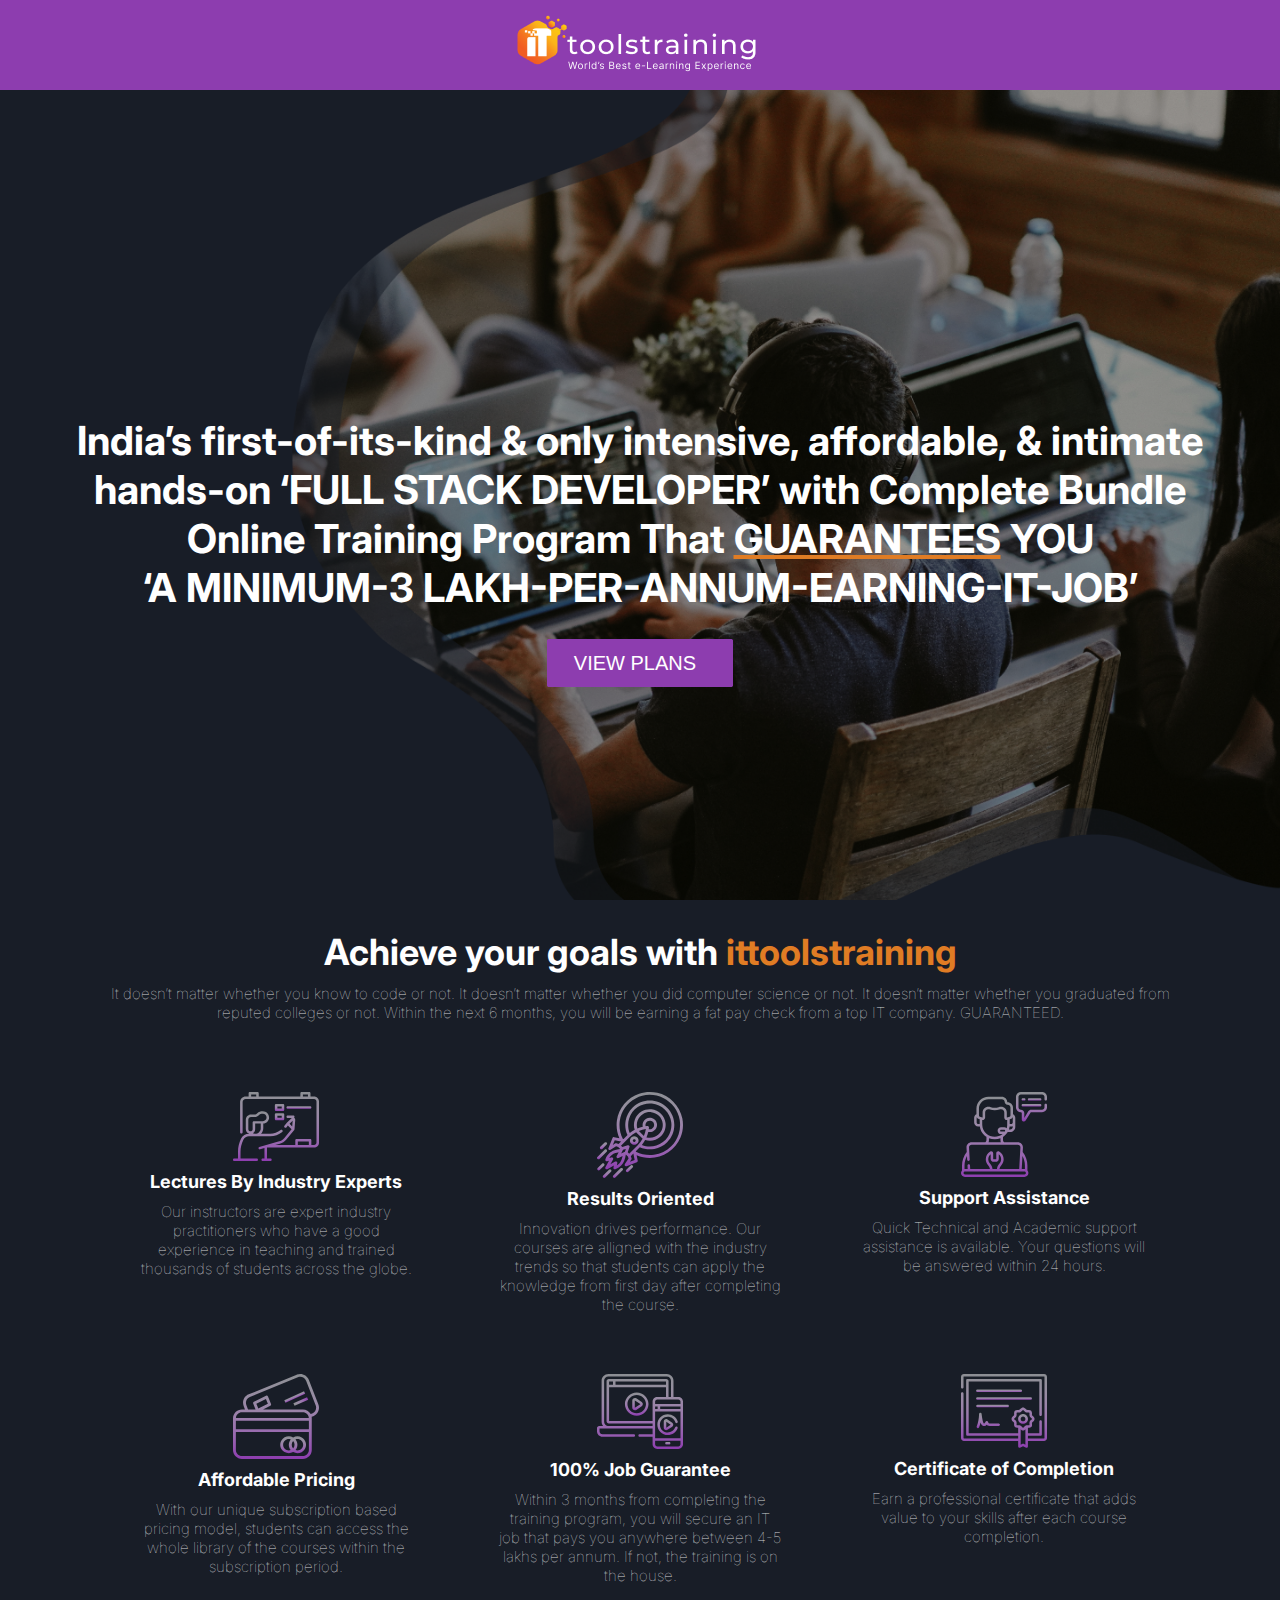
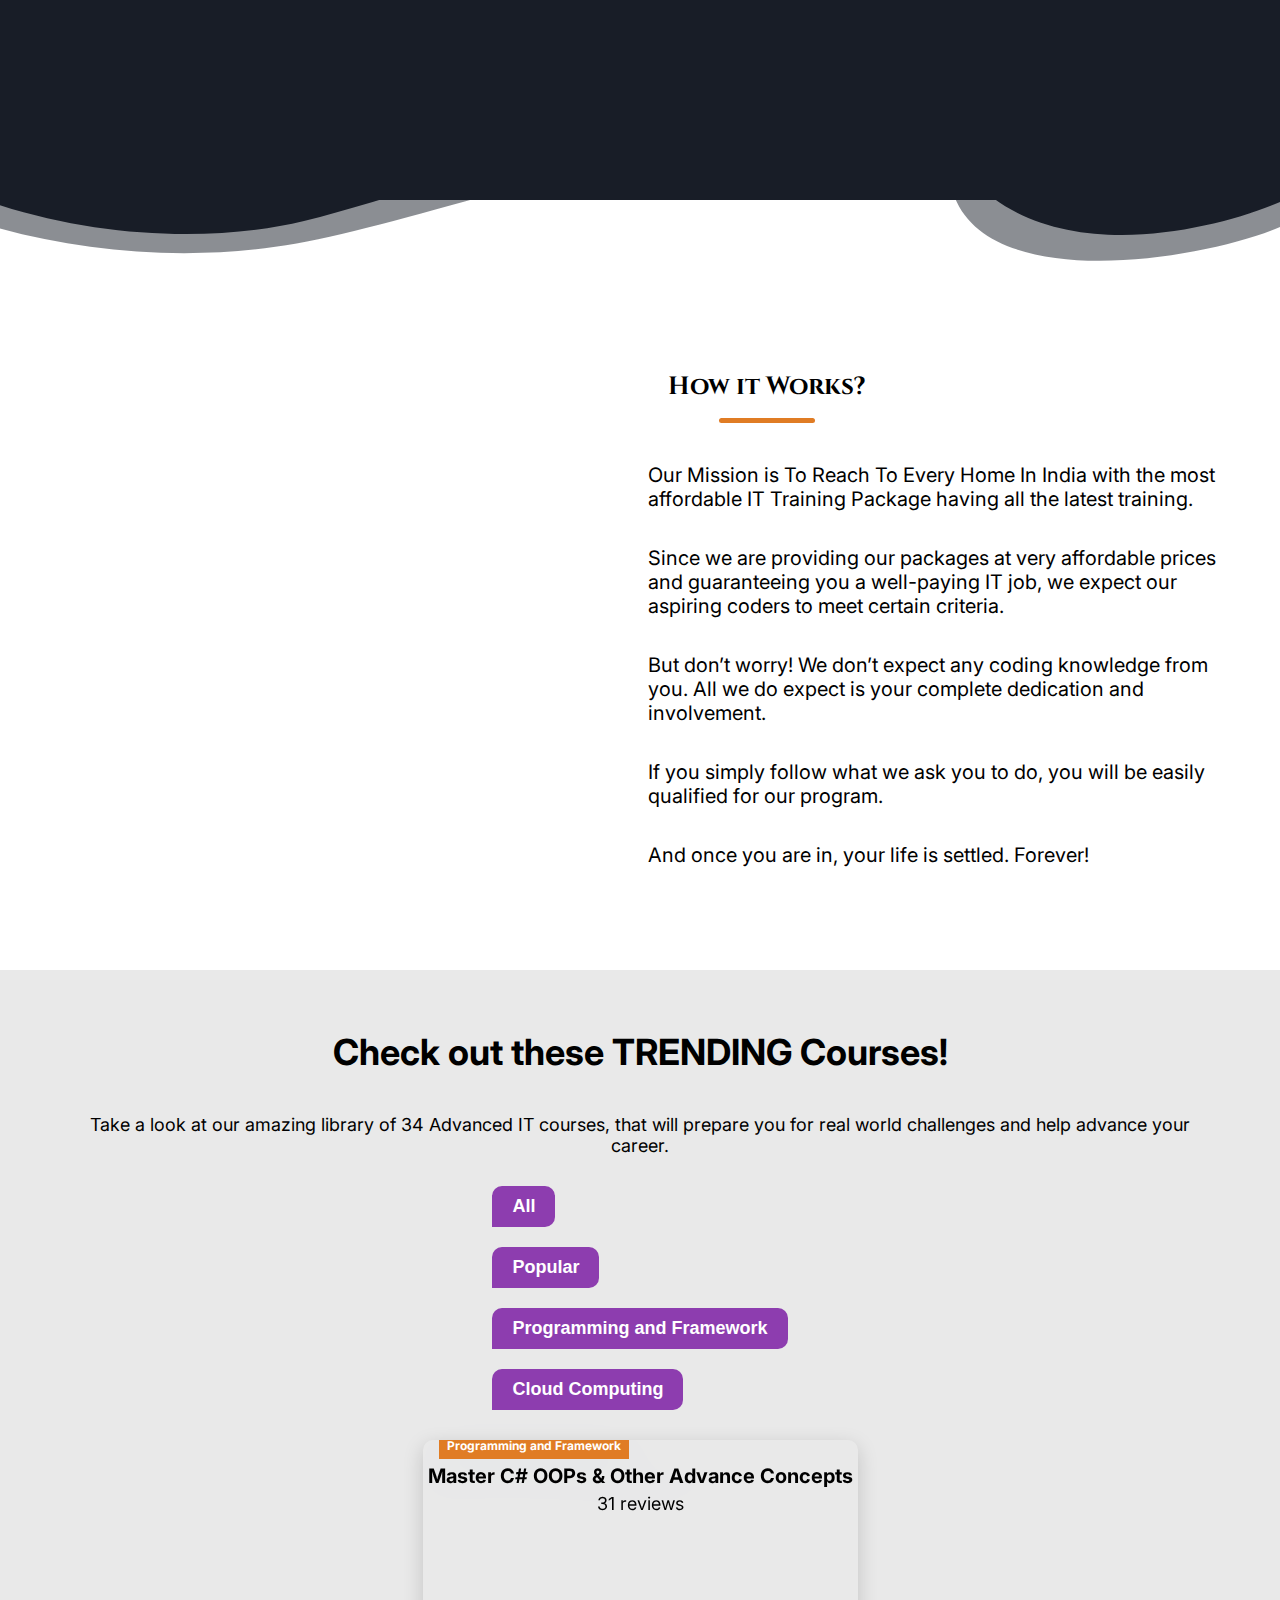
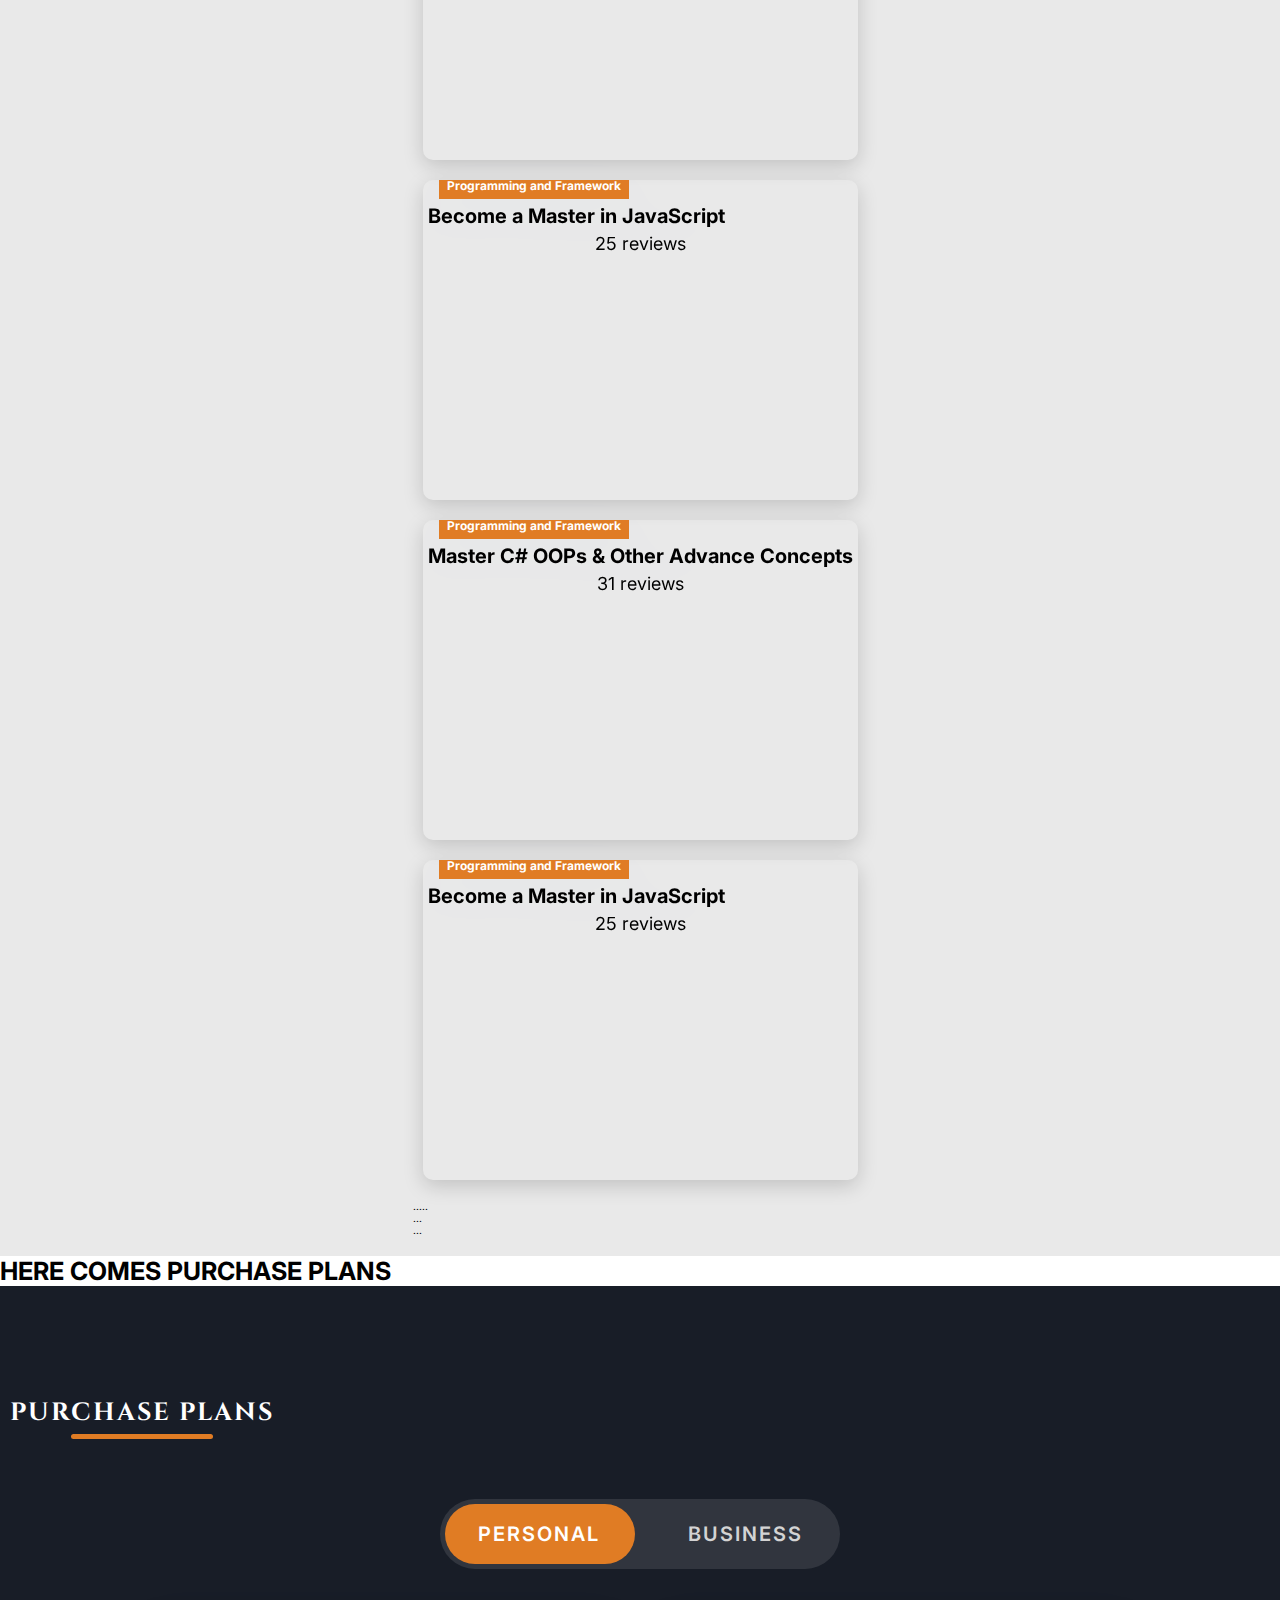
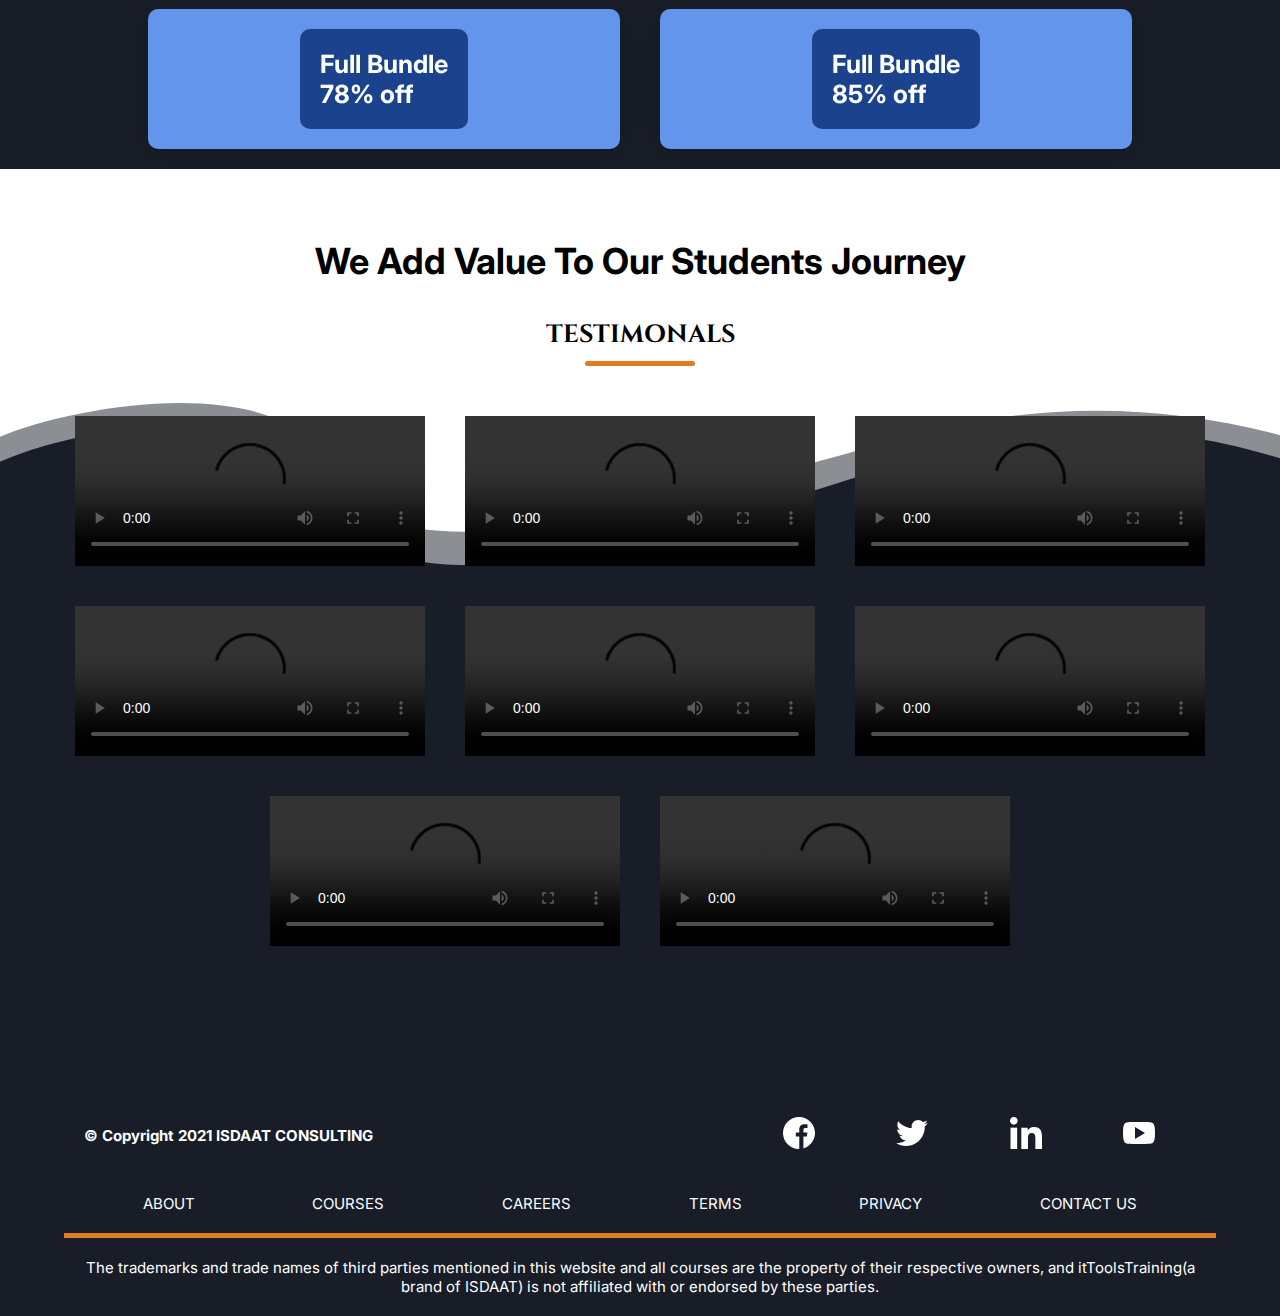
==== index.html @ 6d8b400c "added JS file" ====
<!DOCTYPE html>
<html lang="en">
  <head>
    <meta charset="UTF-8" />
    <meta http-equiv="X-UA-Compatible" content="IE=edge" />
    <meta name="viewport" content="width=device-width, initial-scale=1.0" />
    <title>Document</title>

    <!-- FONT AWESOME LINK -->
    <link
      rel="stylesheet"
      href="https://use.fontawesome.com/releases/v5.13.1/css/all.css"
      integrity="sha384-xxzQGERXS00kBmZW/6qxqJPyxW3UR0BPsL4c8ILaIWXva5kFi7TxkIIaMiKtqV1Q"
      crossorigin="anonymous"
    />

    <!-- GOOGLE FONTS(INTER, CINZEL) -->
    <link rel="preconnect" href="https://fonts.googleapis.com" />
    <link rel="preconnect" href="https://fonts.gstatic.com" crossorigin />
    <link
      href="https://fonts.googleapis.com/css2?family=Cinzel:wght@400;500;600&family=Inter:wght@200;400;700&display=swap"
      rel="stylesheet"
    />

    <!-- BOOTSTRAP LINK-->
    <link
      href="https://cdn.jsdelivr.net/npm/bootstrap@5.1.0/dist/css/bootstrap.min.css"
      rel="stylesheet"
      integrity="sha384-KyZXEAg3QhqLMpG8r+8fhAXLRk2vvoC2f3B09zVXn8CA5QIVfZOJ3BCsw2P0p/We"
      crossorigin="anonymous"
    />

    <!-- STYLE SHEET -->
    <link rel="stylesheet" href="style.css" />
  </head>
  <body>
    <!-- NAVIGATION BAR -->
    <header>
      <nav class="navbar">
        <div class="navbar-container">
          <a href="./index.html">
            <img src="./images/White-ittlogo.png" alt="ittoolstraining" />
            <!-- <svg
              width="249"
              height="57"
              viewBox="0 0 249 57"
              fill="none"
              xmlns="http://www.w3.org/2000/svg"
              aria-labelledby="logoTitle "
              role="img"
            >
              <title id="logoTitle">ittoolstraining</title>
              <g id="White-ittlogo">
                <g id="ittt logo 1">
                  <g id="logo">
                    <path
                      id="mainHex"
                      d="M21.5559 5.6551C20.3654 5.6551 19.1748 5.95986 18.1081 6.56924L4.99882 14.0579C2.86542 15.2767 1.55109 17.5292 1.55109 19.9668V34.9449C1.55109 37.3826 2.86542 39.635 4.99882 40.8539L18.1081 48.3434C20.2415 49.5623 22.8702 49.5623 25.0036 48.3434L38.1129 40.8539C40.2464 39.635 41.5607 37.3826 41.5607 34.9449V21.6338C41.5598 21.1391 42.0371 20.5429 42.5458 20.2377C42.728 20.1283 42.9649 20.0016 43.095 19.9071L43.213 19.8367C43.6848 19.5531 44.464 18.9369 44.4358 17.9844C44.4148 17.2775 44.4663 16.5106 44.4493 15.7258C44.4508 15.6884 44.4695 15.2266 44.5727 15.103C44.6372 14.9851 44.7947 14.7631 45.0058 14.6575C45.3046 14.508 45.4271 14.5231 45.6721 14.5434C45.9029 14.5626 46.2762 14.7107 46.4267 14.7769L47.5081 15.3418C47.81 15.4997 48.1744 15.486 48.4635 15.3061L50.2409 14.2013C50.5304 14.0214 50.7006 13.7016 50.6884 13.3638L50.6092 11.2878C50.5963 10.95 50.4024 10.6448 50.1004 10.4868L48.2446 9.51657C47.9422 9.35868 47.5777 9.37141 47.2884 9.55132L45.5109 10.657C45.2216 10.8369 45.0521 11.1557 45.0643 11.4936L45.1175 12.8978L45.1316 13.1393C45.1316 13.1393 45.1021 13.3753 45.0473 13.5413C44.9608 13.7199 44.755 13.9084 44.4399 13.9597C44.0505 14.0359 43.7816 13.9635 43.4736 13.7883C42.5838 13.2053 42.1696 12.9097 41.1797 12.4703C40.0323 11.9886 39.506 12.4287 38.4955 12.9089C38.0154 13.2523 37.311 13.7052 37.2121 13.7582C36.2699 14.2626 35.3259 14.3416 34.3907 13.8245L32.2131 12.679C31.3512 12.0483 31.0997 11.521 30.9492 10.8096C30.8012 9.7517 29.6303 9.0949 28.6983 8.57447L25.0037 6.57013C23.937 5.96075 22.7465 5.65599 21.556 5.65599L21.5559 5.6551Z"
                      fill="url(#paint0_linear)"
                    />
                    <path
                      id="hex4"
                      d="M43.0961 6.19871C43.0121 6.33871 42.8589 6.42374 42.6943 6.42169L41.683 6.40962C41.5184 6.4079 41.3675 6.31893 41.2869 6.17679L40.7922 5.30398C40.7117 5.16191 40.7138 4.98817 40.7974 4.84817L41.3139 3.98776C41.3979 3.84776 41.5511 3.7627 41.7157 3.76472L42.727 3.77679C42.8916 3.77852 43.0425 3.86748 43.1231 4.0096L43.6179 4.88241C43.6984 5.02448 43.6963 5.19822 43.6127 5.33822L43.0961 6.19871Z"
                      fill="url(#paint1_linear)"
                    />
                    <path
                      id="hex3"
                      d="M48.894 22.7979C48.799 22.9557 48.6266 23.0516 48.4413 23.0493L47.3012 23.0355C47.1157 23.0338 46.9455 22.9333 46.8548 22.7731L46.2971 21.7894C46.2063 21.6292 46.2087 21.4334 46.304 21.2756L46.8862 20.3058C46.981 20.148 47.1536 20.0521 47.3391 20.0544L48.4792 20.0682C48.6645 20.0699 48.8346 20.1704 48.9254 20.3306L49.4833 21.3143C49.5741 21.4745 49.5713 21.6703 49.4763 21.8281L48.894 22.7979Z"
                      fill="url(#paint2_linear)"
                    />
                    <path
                      id="hex2"
                      d="M30.3881 3.86979C30.1983 3.76462 30.0795 3.56726 30.0767 3.35202L30.0591 2.0294C30.0556 1.81416 30.1696 1.61374 30.3565 1.50366L31.5053 0.827226C31.6922 0.717226 31.9244 0.714122 32.1142 0.818605L33.2806 1.46478C33.4704 1.56995 33.5891 1.76733 33.592 1.98257L33.6096 3.30519C33.6131 3.52043 33.4991 3.72085 33.3121 3.83093L32.1634 4.50736C31.9764 4.61754 31.7443 4.62047 31.5544 4.51598L30.3881 3.86979Z"
                      fill="url(#paint3_linear)"
                    />
                    <path
                      id="hex1"
                      d="M35.0933 5.80155C35.4353 5.60617 35.8565 5.60617 36.1984 5.80155L38.2994 7.00181C38.6414 7.19714 38.852 7.55817 38.852 7.94883V10.3494C38.852 10.7401 38.6414 11.1011 38.2994 11.2964L36.1984 12.4967C35.8565 12.692 35.4353 12.692 35.0933 12.4967L32.9923 11.2964C32.6504 11.1011 32.4397 10.7401 32.4397 10.3494V7.94883C32.4397 7.55817 32.6504 7.19714 32.9923 7.00181L35.0933 5.80155Z"
                      fill="url(#paint4_linear)"
                    />
                    <path
                      id="text"
                      d="M30.4169 13.4046C30.1219 13.4017 29.8248 13.4003 29.501 13.4015L20.9088 13.4101C20.4235 13.4111 19.9168 13.3998 19.4098 13.4436C18.1017 13.7437 16.7008 13.6959 16.7076 15.1507C17.1098 15.1963 17.8308 15.3006 18.1144 15.303L19.2556 15.4025L20.5085 15.564C20.9323 15.5949 20.8947 16.0331 20.9135 16.346V18.4282H18.6084H18.1474V20.709H22.2966V41.237H30.5949V20.709H35.2051V16.6898C35.1662 15.842 35.0147 15.295 34.3433 14.8676C33.5461 14.4178 32.6365 13.8785 31.9189 13.6004C31.4306 13.3836 30.896 13.4108 30.4169 13.4046ZM13.1696 22.0776C12.2594 22.1452 11.2385 23.0117 11.2733 24.42L11.2327 41.2371H19.531V22.0776H13.1696Z"
                      fill="white"
                    />
                    <path
                      id="rect4"
                      d="M16.7651 18.428H14.46V20.7089H16.7651V18.428Z"
                      fill="white"
                    />
                    <path
                      id="rect3"
                      d="M18.6091 16.1492H16.304V18.4301H18.6091V16.1492Z"
                      fill="white"
                    />
                    <path
                      id="rect2"
                      d="M14.46 16.1472H12.1549V18.4281H14.46V16.1472Z"
                      fill="white"
                    />
                    <path
                      id="rect1"
                      d="M11.2328 15.2347H8.92773V17.5156H11.2328V15.2347Z"
                      fill="white"
                    />
                  </g>
                </g>
                <path
                  id="logo-text"
                  d="M61.503 38.163C61.125 38.487 60.657 38.739 60.099 38.919C59.541 39.081 58.965 39.162 58.371 39.162C56.931 39.162 55.815 38.775 55.023 38.001C54.231 37.227 53.835 36.12 53.835 34.68V26.823H51.405V24.69H53.835V21.558H56.427V24.69H60.531V26.823H56.427V34.572C56.427 35.346 56.616 35.94 56.994 36.354C57.39 36.768 57.948 36.975 58.668 36.975C59.46 36.975 60.135 36.75 60.693 36.3L61.503 38.163ZM71.6411 39.162C70.2191 39.162 68.9411 38.847 67.8071 38.217C66.6731 37.587 65.7821 36.723 65.1341 35.625C64.5041 34.509 64.1891 33.249 64.1891 31.845C64.1891 30.441 64.5041 29.19 65.1341 28.092C65.7821 26.976 66.6731 26.112 67.8071 25.5C68.9411 24.87 70.2191 24.555 71.6411 24.555C73.0631 24.555 74.3321 24.87 75.4481 25.5C76.5821 26.112 77.4641 26.976 78.0941 28.092C78.7421 29.19 79.0661 30.441 79.0661 31.845C79.0661 33.249 78.7421 34.509 78.0941 35.625C77.4641 36.723 76.5821 37.587 75.4481 38.217C74.3321 38.847 73.0631 39.162 71.6411 39.162ZM71.6411 36.894C72.5591 36.894 73.3781 36.687 74.0981 36.273C74.8361 35.841 75.4121 35.247 75.8261 34.491C76.2401 33.717 76.4471 32.835 76.4471 31.845C76.4471 30.855 76.2401 29.982 75.8261 29.226C75.4121 28.452 74.8361 27.858 74.0981 27.444C73.3781 27.03 72.5591 26.823 71.6411 26.823C70.7231 26.823 69.8951 27.03 69.1571 27.444C68.4371 27.858 67.8611 28.452 67.4291 29.226C67.0151 29.982 66.8081 30.855 66.8081 31.845C66.8081 32.835 67.0151 33.717 67.4291 34.491C67.8611 35.247 68.4371 35.841 69.1571 36.273C69.8951 36.687 70.7231 36.894 71.6411 36.894ZM90.1298 39.162C88.7078 39.162 87.4298 38.847 86.2958 38.217C85.1618 37.587 84.2708 36.723 83.6228 35.625C82.9928 34.509 82.6778 33.249 82.6778 31.845C82.6778 30.441 82.9928 29.19 83.6228 28.092C84.2708 26.976 85.1618 26.112 86.2958 25.5C87.4298 24.87 88.7078 24.555 90.1298 24.555C91.5518 24.555 92.8208 24.87 93.9368 25.5C95.0708 26.112 95.9528 26.976 96.5828 28.092C97.2308 29.19 97.5548 30.441 97.5548 31.845C97.5548 33.249 97.2308 34.509 96.5828 35.625C95.9528 36.723 95.0708 37.587 93.9368 38.217C92.8208 38.847 91.5518 39.162 90.1298 39.162ZM90.1298 36.894C91.0478 36.894 91.8668 36.687 92.5868 36.273C93.3248 35.841 93.9008 35.247 94.3148 34.491C94.7288 33.717 94.9358 32.835 94.9358 31.845C94.9358 30.855 94.7288 29.982 94.3148 29.226C93.9008 28.452 93.3248 27.858 92.5868 27.444C91.8668 27.03 91.0478 26.823 90.1298 26.823C89.2118 26.823 88.3838 27.03 87.6458 27.444C86.9258 27.858 86.3498 28.452 85.9178 29.226C85.5038 29.982 85.2968 30.855 85.2968 31.845C85.2968 32.835 85.5038 33.717 85.9178 34.491C86.3498 35.247 86.9258 35.841 87.6458 36.273C88.3838 36.687 89.2118 36.894 90.1298 36.894ZM102.489 18.966H105.081V39H102.489V18.966ZM115.484 39.162C114.314 39.162 113.189 39.009 112.109 38.703C111.029 38.379 110.183 37.974 109.571 37.488L110.651 35.436C111.281 35.886 112.046 36.246 112.946 36.516C113.846 36.786 114.755 36.921 115.673 36.921C117.941 36.921 119.075 36.273 119.075 34.977C119.075 34.545 118.922 34.203 118.616 33.951C118.31 33.699 117.923 33.519 117.455 33.411C117.005 33.285 116.357 33.15 115.511 33.006C114.359 32.826 113.414 32.619 112.676 32.385C111.956 32.151 111.335 31.755 110.813 31.197C110.291 30.639 110.03 29.856 110.03 28.848C110.03 27.552 110.57 26.517 111.65 25.743C112.73 24.951 114.179 24.555 115.997 24.555C116.951 24.555 117.905 24.672 118.859 24.906C119.813 25.14 120.596 25.455 121.208 25.851L120.101 27.903C118.931 27.147 117.554 26.769 115.97 26.769C114.872 26.769 114.035 26.949 113.459 27.309C112.883 27.669 112.595 28.146 112.595 28.74C112.595 29.208 112.757 29.577 113.081 29.847C113.405 30.117 113.801 30.315 114.269 30.441C114.755 30.567 115.43 30.711 116.294 30.873C117.446 31.071 118.373 31.287 119.075 31.521C119.795 31.737 120.407 32.115 120.911 32.655C121.415 33.195 121.667 33.951 121.667 34.923C121.667 36.219 121.109 37.254 119.993 38.028C118.895 38.784 117.392 39.162 115.484 39.162ZM134.303 38.163C133.925 38.487 133.457 38.739 132.899 38.919C132.341 39.081 131.765 39.162 131.171 39.162C129.731 39.162 128.615 38.775 127.823 38.001C127.031 37.227 126.635 36.12 126.635 34.68V26.823H124.205V24.69H126.635V21.558H129.227V24.69H133.331V26.823H129.227V34.572C129.227 35.346 129.416 35.94 129.794 36.354C130.19 36.768 130.748 36.975 131.468 36.975C132.26 36.975 132.935 36.75 133.493 36.3L134.303 38.163ZM141.27 27.093C141.72 26.265 142.386 25.635 143.268 25.203C144.15 24.771 145.221 24.555 146.481 24.555V27.066C146.337 27.048 146.139 27.039 145.887 27.039C144.483 27.039 143.376 27.462 142.566 28.308C141.774 29.136 141.378 30.324 141.378 31.872V39H138.786V24.69H141.27V27.093ZM156.211 24.555C158.191 24.555 159.703 25.041 160.747 26.013C161.809 26.985 162.34 28.434 162.34 30.36V39H159.883V37.11C159.451 37.776 158.83 38.289 158.02 38.649C157.228 38.991 156.283 39.162 155.185 39.162C153.583 39.162 152.296 38.775 151.324 38.001C150.37 37.227 149.893 36.21 149.893 34.95C149.893 33.69 150.352 32.682 151.27 31.926C152.188 31.152 153.646 30.765 155.644 30.765H159.748V30.252C159.748 29.136 159.424 28.281 158.776 27.687C158.128 27.093 157.174 26.796 155.914 26.796C155.068 26.796 154.24 26.94 153.43 27.228C152.62 27.498 151.936 27.867 151.378 28.335L150.298 26.391C151.036 25.797 151.918 25.347 152.944 25.041C153.97 24.717 155.059 24.555 156.211 24.555ZM155.617 37.164C156.607 37.164 157.462 36.948 158.182 36.516C158.902 36.066 159.424 35.436 159.748 34.626V32.628H155.752C153.556 32.628 152.458 33.366 152.458 34.842C152.458 35.562 152.737 36.129 153.295 36.543C153.853 36.957 154.627 37.164 155.617 37.164ZM168.486 24.69H171.078V39H168.486V24.69ZM169.782 21.936C169.278 21.936 168.855 21.774 168.513 21.45C168.189 21.126 168.027 20.73 168.027 20.262C168.027 19.794 168.189 19.398 168.513 19.074C168.855 18.732 169.278 18.561 169.782 18.561C170.286 18.561 170.7 18.723 171.024 19.047C171.366 19.353 171.537 19.74 171.537 20.208C171.537 20.694 171.366 21.108 171.024 21.45C170.7 21.774 170.286 21.936 169.782 21.936ZM185.019 24.555C186.837 24.555 188.277 25.086 189.339 26.148C190.419 27.192 190.959 28.731 190.959 30.765V39H188.367V31.062C188.367 29.676 188.034 28.632 187.368 27.93C186.702 27.228 185.748 26.877 184.506 26.877C183.102 26.877 181.995 27.291 181.185 28.119C180.375 28.929 179.97 30.099 179.97 31.629V39H177.378V24.69H179.862V26.85C180.384 26.112 181.086 25.545 181.968 25.149C182.868 24.753 183.885 24.555 185.019 24.555ZM197.105 24.69H199.697V39H197.105V24.69ZM198.401 21.936C197.897 21.936 197.474 21.774 197.132 21.45C196.808 21.126 196.646 20.73 196.646 20.262C196.646 19.794 196.808 19.398 197.132 19.074C197.474 18.732 197.897 18.561 198.401 18.561C198.905 18.561 199.319 18.723 199.643 19.047C199.985 19.353 200.156 19.74 200.156 20.208C200.156 20.694 199.985 21.108 199.643 21.45C199.319 21.774 198.905 21.936 198.401 21.936ZM213.637 24.555C215.455 24.555 216.895 25.086 217.957 26.148C219.037 27.192 219.577 28.731 219.577 30.765V39H216.985V31.062C216.985 29.676 216.652 28.632 215.986 27.93C215.32 27.228 214.366 26.877 213.124 26.877C211.72 26.877 210.613 27.291 209.803 28.119C208.993 28.929 208.588 30.099 208.588 31.629V39H205.996V24.69H208.48V26.85C209.002 26.112 209.704 25.545 210.586 25.149C211.486 24.753 212.503 24.555 213.637 24.555ZM239.492 24.69V37.056C239.492 39.558 238.871 41.403 237.629 42.591C236.387 43.797 234.533 44.4 232.067 44.4C230.717 44.4 229.43 44.211 228.206 43.833C226.982 43.473 225.992 42.951 225.236 42.267L226.478 40.269C227.144 40.845 227.963 41.295 228.935 41.619C229.925 41.961 230.942 42.132 231.986 42.132C233.66 42.132 234.893 41.736 235.685 40.944C236.495 40.152 236.9 38.946 236.9 37.326V36.192C236.288 36.93 235.532 37.488 234.632 37.866C233.75 38.226 232.787 38.406 231.743 38.406C230.375 38.406 229.133 38.118 228.017 37.542C226.919 36.948 226.055 36.129 225.425 35.085C224.795 34.023 224.48 32.817 224.48 31.467C224.48 30.117 224.795 28.92 225.425 27.876C226.055 26.814 226.919 25.995 228.017 25.419C229.133 24.843 230.375 24.555 231.743 24.555C232.823 24.555 233.822 24.753 234.74 25.149C235.676 25.545 236.441 26.13 237.035 26.904V24.69H239.492ZM232.04 36.138C232.976 36.138 233.813 35.94 234.551 35.544C235.307 35.148 235.892 34.599 236.306 33.897C236.738 33.177 236.954 32.367 236.954 31.467C236.954 30.081 236.495 28.965 235.577 28.119C234.659 27.255 233.48 26.823 232.04 26.823C230.582 26.823 229.394 27.255 228.476 28.119C227.558 28.965 227.099 30.081 227.099 31.467C227.099 32.367 227.306 33.177 227.72 33.897C228.152 34.599 228.737 35.148 229.475 35.544C230.231 35.94 231.086 36.138 232.04 36.138Z"
                  fill="white"
                />
                <path
                  id="caption"
                  d="M54.2017 54H55.1108L56.7159 48.2045H56.7727L58.3778 54H59.2869L61.2756 46.7273H60.3807L58.8608 52.6506H58.7898L57.2415 46.7273H56.2472L54.6989 52.6506H54.6278L53.108 46.7273H52.2131L54.2017 54ZM64.4673 54.1136C65.9446 54.1136 66.9389 52.9915 66.9389 51.3011C66.9389 49.5966 65.9446 48.4744 64.4673 48.4744C62.9901 48.4744 61.9957 49.5966 61.9957 51.3011C61.9957 52.9915 62.9901 54.1136 64.4673 54.1136ZM64.4673 53.3608C63.3452 53.3608 62.8338 52.3949 62.8338 51.3011C62.8338 50.2074 63.3452 49.2273 64.4673 49.2273C65.5895 49.2273 66.1009 50.2074 66.1009 51.3011C66.1009 52.3949 65.5895 53.3608 64.4673 53.3608ZM68.7182 54H69.5563V50.5483C69.5563 49.8097 70.1387 49.2699 70.9341 49.2699C71.1578 49.2699 71.3887 49.3125 71.4455 49.3267V48.4744C71.3496 48.4673 71.1294 48.4602 71.0051 48.4602C70.3517 48.4602 69.7836 48.8295 69.5847 49.3693H69.5279V48.5455H68.7182V54ZM73.777 46.7273H72.9389V54H73.777V46.7273ZM77.8716 54.1136C78.9228 54.1136 79.2779 53.4602 79.4625 53.1619H79.562V54H80.3716V46.7273H79.5336V49.4119H79.4625C79.2779 49.1278 78.9512 48.4744 77.8858 48.4744C76.508 48.4744 75.5563 49.5682 75.5563 51.2869C75.5563 53.0199 76.508 54.1136 77.8716 54.1136ZM77.9853 53.3608C76.9341 53.3608 76.3944 52.4375 76.3944 51.2727C76.3944 50.1222 76.9199 49.2273 77.9853 49.2273C79.008 49.2273 79.5478 50.0511 79.5478 51.2727C79.5478 52.5085 78.9938 53.3608 77.9853 53.3608ZM83.2615 46.7273H82.4661V47.3807C82.4661 47.9062 82.2104 48.3608 81.9121 48.7869L82.3667 49.1562C82.9348 48.7017 83.2615 47.9489 83.2615 47.3665V46.7273ZM87.9608 49.767C87.698 48.9929 87.1085 48.4744 86.0289 48.4744C84.8784 48.4744 84.0261 49.1278 84.0261 50.0511C84.0261 50.804 84.4735 51.3082 85.475 51.5426L86.3841 51.7557C86.9345 51.8835 87.1937 52.1463 87.1937 52.5227C87.1937 52.9915 86.6966 53.375 85.9153 53.375C85.2299 53.375 84.8002 53.0803 84.6511 52.4943L83.8556 52.6932C84.051 53.62 84.8145 54.1136 85.9295 54.1136C87.1973 54.1136 88.0602 53.4212 88.0602 52.4801C88.0602 51.7202 87.5843 51.2408 86.6113 51.0028L85.8017 50.804C85.1554 50.6442 84.8642 50.4276 84.8642 50.0085C84.8642 49.5398 85.3613 49.1989 86.0289 49.1989C86.7605 49.1989 87.0623 49.6037 87.2079 49.9801L87.9608 49.767ZM93.2479 54H95.8757C97.5945 54 98.3047 53.1619 98.3047 52.0682C98.3047 50.9176 97.5092 50.2926 96.8416 50.25V50.179C97.4666 50.0085 98.0206 49.5966 98.0206 48.6591C98.0206 47.5938 97.3104 46.7273 95.7905 46.7273H93.2479V54ZM94.1286 53.2188V50.6903H95.9183C96.87 50.6903 97.4666 51.3295 97.4666 52.0682C97.4666 52.7074 97.0263 53.2188 95.8757 53.2188H94.1286ZM94.1286 49.9233V47.5085H95.7905C96.7564 47.5085 97.1825 48.0199 97.1825 48.6591C97.1825 49.4261 96.5575 49.9233 95.7621 49.9233H94.1286ZM102.425 54.1136C103.533 54.1136 104.343 53.5597 104.598 52.7358L103.789 52.5085C103.576 53.0767 103.082 53.3608 102.425 53.3608C101.441 53.3608 100.763 52.7251 100.724 51.5568H104.684V51.2017C104.684 49.1705 103.476 48.4744 102.34 48.4744C100.863 48.4744 99.8825 49.6392 99.8825 51.3153C99.8825 52.9915 100.848 54.1136 102.425 54.1136ZM100.724 50.8324C100.781 49.9837 101.381 49.2273 102.34 49.2273C103.249 49.2273 103.831 49.9091 103.831 50.8324H100.724ZM110.322 49.767C110.059 48.9929 109.47 48.4744 108.39 48.4744C107.24 48.4744 106.387 49.1278 106.387 50.0511C106.387 50.804 106.835 51.3082 107.836 51.5426L108.745 51.7557C109.296 51.8835 109.555 52.1463 109.555 52.5227C109.555 52.9915 109.058 53.375 108.277 53.375C107.591 53.375 107.162 53.0803 107.012 52.4943L106.217 52.6932C106.412 53.62 107.176 54.1136 108.291 54.1136C109.559 54.1136 110.422 53.4212 110.422 52.4801C110.422 51.7202 109.946 51.2408 108.973 51.0028L108.163 50.804C107.517 50.6442 107.225 50.4276 107.225 50.0085C107.225 49.5398 107.723 49.1989 108.39 49.1989C109.122 49.1989 109.424 49.6037 109.569 49.9801L110.322 49.767ZM114.555 48.5455H113.39V47.2386H112.552V48.5455H111.729V49.2557H112.552V52.6648C112.552 53.6165 113.319 54.071 114.03 54.071C114.342 54.071 114.541 54.0142 114.655 53.9716L114.484 53.2188C114.413 53.233 114.3 53.2614 114.115 53.2614C113.746 53.2614 113.39 53.1477 113.39 52.4375V49.2557H114.555V48.5455ZM121.915 54.1136C123.023 54.1136 123.833 53.5597 124.089 52.7358L123.279 52.5085C123.066 53.0767 122.572 53.3608 121.915 53.3608C120.932 53.3608 120.253 52.7251 120.214 51.5568H124.174V51.2017C124.174 49.1705 122.966 48.4744 121.83 48.4744C120.353 48.4744 119.373 49.6392 119.373 51.3153C119.373 52.9915 120.339 54.1136 121.915 54.1136ZM120.214 50.8324C120.271 49.9837 120.871 49.2273 121.83 49.2273C122.739 49.2273 123.322 49.9091 123.322 50.8324H120.214ZM129.074 50.4915H125.892V51.2727H129.074V50.4915ZM131.162 54H135.423V53.2188H132.043V46.7273H131.162V54ZM139.46 54.1136C140.568 54.1136 141.378 53.5597 141.634 52.7358L140.824 52.5085C140.611 53.0767 140.117 53.3608 139.46 53.3608C138.477 53.3608 137.798 52.7251 137.759 51.5568H141.719V51.2017C141.719 49.1705 140.511 48.4744 139.375 48.4744C137.898 48.4744 136.918 49.6392 136.918 51.3153C136.918 52.9915 137.884 54.1136 139.46 54.1136ZM137.759 50.8324C137.816 49.9837 138.416 49.2273 139.375 49.2273C140.284 49.2273 140.866 49.9091 140.866 50.8324H137.759ZM145.099 54.1278C146.05 54.1278 146.548 53.6165 146.718 53.2614H146.761V54H147.599V50.4062C147.599 48.6733 146.278 48.4744 145.582 48.4744C144.758 48.4744 143.82 48.7585 143.394 49.7528L144.19 50.0369C144.374 49.6392 144.811 49.2131 145.61 49.2131C146.381 49.2131 146.761 49.6214 146.761 50.321V50.3494C146.761 50.7543 146.349 50.7188 145.354 50.8466C144.342 50.978 143.238 51.2017 143.238 52.4517C143.238 53.517 144.062 54.1278 145.099 54.1278ZM145.227 53.375C144.559 53.375 144.076 53.0767 144.076 52.4943C144.076 51.8551 144.658 51.6562 145.312 51.571C145.667 51.5284 146.619 51.429 146.761 51.2585V52.0256C146.761 52.7074 146.221 53.375 145.227 53.375ZM149.628 54H150.466V50.5483C150.466 49.8097 151.049 49.2699 151.844 49.2699C152.068 49.2699 152.299 49.3125 152.356 49.3267V48.4744C152.26 48.4673 152.04 48.4602 151.915 48.4602C151.262 48.4602 150.694 48.8295 150.495 49.3693H150.438V48.5455H149.628V54ZM154.687 50.7188C154.687 49.767 155.277 49.2273 156.079 49.2273C156.857 49.2273 157.329 49.7351 157.329 50.5909V54H158.167V50.5341C158.167 49.142 157.425 48.4744 156.321 48.4744C155.497 48.4744 154.985 48.8438 154.73 49.3977H154.659V48.5455H153.849V54H154.687V50.7188ZM160.199 54H161.037V48.5455H160.199V54ZM160.625 47.6364C160.952 47.6364 161.221 47.3807 161.221 47.0682C161.221 46.7557 160.952 46.5 160.625 46.5C160.298 46.5 160.028 46.7557 160.028 47.0682C160.028 47.3807 160.298 47.6364 160.625 47.6364ZM163.91 50.7188C163.91 49.767 164.499 49.2273 165.302 49.2273C166.08 49.2273 166.552 49.7351 166.552 50.5909V54H167.39V50.5341C167.39 49.142 166.648 48.4744 165.543 48.4744C164.719 48.4744 164.208 48.8438 163.952 49.3977H163.881V48.5455H163.072V54H163.91V50.7188ZM171.623 56.1591C172.93 56.1591 173.981 55.5625 173.981 54.1562V48.5455H173.171V49.4119H173.086C172.901 49.1278 172.561 48.4744 171.495 48.4744C170.117 48.4744 169.166 49.5682 169.166 51.2443C169.166 52.9489 170.16 53.9148 171.481 53.9148C172.546 53.9148 172.887 53.2898 173.072 52.9915H173.143V54.0994C173.143 55.0085 172.504 55.4205 171.623 55.4205C170.632 55.4205 170.284 54.8984 170.061 54.5966L169.393 55.0653C169.734 55.6371 170.405 56.1591 171.623 56.1591ZM171.595 53.1619C170.544 53.1619 170.004 52.3665 170.004 51.2301C170.004 50.1222 170.529 49.2273 171.595 49.2273C172.617 49.2273 173.157 50.0511 173.157 51.2301C173.157 52.4375 172.603 53.1619 171.595 53.1619ZM179.441 54H183.887V53.2188H180.322V50.7472H183.603V49.9659H180.322V47.5085H183.83V46.7273H179.441V54ZM186.429 48.5455H185.463L187.196 51.2727L185.463 54H186.429L187.736 51.8835L189.043 54H190.009L188.247 51.2727L190.009 48.5455H189.043L187.736 50.7756L186.429 48.5455ZM191.705 56.0455H192.543V53.1619H192.614C192.798 53.4602 193.153 54.1136 194.205 54.1136C195.568 54.1136 196.52 53.0199 196.52 51.2869C196.52 49.5682 195.568 48.4744 194.19 48.4744C193.125 48.4744 192.798 49.1278 192.614 49.4119H192.514V48.5455H191.705V56.0455ZM192.528 51.2727C192.528 50.0511 193.068 49.2273 194.091 49.2273C195.156 49.2273 195.682 50.1222 195.682 51.2727C195.682 52.4375 195.142 53.3608 194.091 53.3608C193.082 53.3608 192.528 52.5085 192.528 51.2727ZM200.585 54.1136C201.693 54.1136 202.503 53.5597 202.759 52.7358L201.949 52.5085C201.736 53.0767 201.242 53.3608 200.585 53.3608C199.602 53.3608 198.923 52.7251 198.884 51.5568H202.844V51.2017C202.844 49.1705 201.636 48.4744 200.5 48.4744C199.023 48.4744 198.043 49.6392 198.043 51.3153C198.043 52.9915 199.009 54.1136 200.585 54.1136ZM198.884 50.8324C198.941 49.9837 199.541 49.2273 200.5 49.2273C201.409 49.2273 201.991 49.9091 201.991 50.8324H198.884ZM204.619 54H205.457V50.5483C205.457 49.8097 206.039 49.2699 206.835 49.2699C207.058 49.2699 207.289 49.3125 207.346 49.3267V48.4744C207.25 48.4673 207.03 48.4602 206.906 48.4602C206.252 48.4602 205.684 48.8295 205.485 49.3693H205.428V48.5455H204.619V54ZM208.839 54H209.677V48.5455H208.839V54ZM209.265 47.6364C209.592 47.6364 209.862 47.3807 209.862 47.0682C209.862 46.7557 209.592 46.5 209.265 46.5C208.939 46.5 208.669 46.7557 208.669 47.0682C208.669 47.3807 208.939 47.6364 209.265 47.6364ZM213.999 54.1136C215.107 54.1136 215.917 53.5597 216.173 52.7358L215.363 52.5085C215.15 53.0767 214.656 53.3608 213.999 53.3608C213.016 53.3608 212.337 52.7251 212.298 51.5568H216.258V51.2017C216.258 49.1705 215.05 48.4744 213.914 48.4744C212.437 48.4744 211.457 49.6392 211.457 51.3153C211.457 52.9915 212.423 54.1136 213.999 54.1136ZM212.298 50.8324C212.355 49.9837 212.955 49.2273 213.914 49.2273C214.823 49.2273 215.406 49.9091 215.406 50.8324H212.298ZM218.871 50.7188C218.871 49.767 219.46 49.2273 220.263 49.2273C221.04 49.2273 221.513 49.7351 221.513 50.5909V54H222.351V50.5341C222.351 49.142 221.609 48.4744 220.504 48.4744C219.68 48.4744 219.169 48.8438 218.913 49.3977H218.842V48.5455H218.033V54H218.871V50.7188ZM226.598 54.1136C227.806 54.1136 228.601 53.375 228.743 52.4091H227.905C227.749 53.0057 227.252 53.3608 226.598 53.3608C225.604 53.3608 224.965 52.5369 224.965 51.2727C224.965 50.0369 225.618 49.2273 226.598 49.2273C227.337 49.2273 227.777 49.6818 227.905 50.179H228.743C228.601 49.1562 227.735 48.4744 226.584 48.4744C225.107 48.4744 224.127 49.6392 224.127 51.3011C224.127 52.9347 225.064 54.1136 226.598 54.1136ZM232.755 54.1136C233.863 54.1136 234.673 53.5597 234.928 52.7358L234.119 52.5085C233.906 53.0767 233.412 53.3608 232.755 53.3608C231.771 53.3608 231.093 52.7251 231.054 51.5568H235.014V51.2017C235.014 49.1705 233.806 48.4744 232.67 48.4744C231.193 48.4744 230.213 49.6392 230.213 51.3153C230.213 52.9915 231.178 54.1136 232.755 54.1136ZM231.054 50.8324C231.111 49.9837 231.711 49.2273 232.67 49.2273C233.579 49.2273 234.161 49.9091 234.161 50.8324H231.054Z"
                  fill="white"
                />
              </g>
              <defs>
                <linearGradient
                  id="paint0_linear"
                  x1="8.68853"
                  y1="48.6438"
                  x2="50.2368"
                  y2="10.1065"
                  gradientUnits="userSpaceOnUse"
                >
                  <stop stop-color="#F15C23" />
                  <stop offset="0.154645" stop-color="#F15C23" />
                  <stop offset="0.308354" stop-color="#F37021" />
                  <stop offset="0.486022" stop-color="#F7921D" />
                  <stop offset="0.62803" stop-color="#FBB419" />
                  <stop offset="0.822151" stop-color="#FBC610" />
                  <stop offset="0.910191" stop-color="#FAA91A" />
                  <stop offset="0.96212" stop-color="#FBC610" />
                  <stop offset="1" stop-color="#FBCC0E" />
                </linearGradient>
                <linearGradient
                  id="paint1_linear"
                  x1="40.534"
                  y1="7.45876"
                  x2="43.0499"
                  y2="4.67252"
                  gradientUnits="userSpaceOnUse"
                >
                  <stop stop-color="#F15C23" />
                  <stop offset="0.154645" stop-color="#F15C23" />
                  <stop offset="0.308354" stop-color="#F37021" />
                  <stop offset="0.486022" stop-color="#F7921D" />
                  <stop offset="0.719018" stop-color="#FBB419" />
                  <stop offset="1" stop-color="#FBCC0E" />
                </linearGradient>
                <linearGradient
                  id="paint2_linear"
                  x1="46.0429"
                  y1="23.4104"
                  x2="50.0801"
                  y2="20.2095"
                  gradientUnits="userSpaceOnUse"
                >
                  <stop stop-color="#F15C23" />
                  <stop offset="0.154645" stop-color="#F15C23" />
                  <stop offset="0.308354" stop-color="#F37021" />
                  <stop offset="0.486022" stop-color="#F7921D" />
                  <stop offset="0.719018" stop-color="#FBB419" />
                  <stop offset="1" stop-color="#FBCC0E" />
                </linearGradient>
                <linearGradient
                  id="paint3_linear"
                  x1="29.8598"
                  y1="5.29572"
                  x2="33.502"
                  y2="1.38046"
                  gradientUnits="userSpaceOnUse"
                >
                  <stop stop-color="#F15C23" />
                  <stop offset="0.154645" stop-color="#F15C23" />
                  <stop offset="0.308354" stop-color="#F37021" />
                  <stop offset="0.486022" stop-color="#F7921D" />
                  <stop offset="0.719018" stop-color="#FBB419" />
                  <stop offset="1" stop-color="#FBCC0E" />
                </linearGradient>
                <linearGradient
                  id="paint4_linear"
                  x1="33.0032"
                  y1="12.0299"
                  x2="38.9837"
                  y2="6.67032"
                  gradientUnits="userSpaceOnUse"
                >
                  <stop stop-color="#F15C23" />
                  <stop offset="0.154645" stop-color="#F15C23" />
                  <stop offset="0.308354" stop-color="#F37021" />
                  <stop offset="0.486022" stop-color="#F7921D" />
                  <stop offset="0.719018" stop-color="#FBB419" />
                  <stop offset="1" stop-color="#FBCC0E" />
                </linearGradient>
              </defs>
            </svg> -->
          </a>
        </div>
      </nav>
    </header>

    <!-- MAIN BODY -->
    <main>
      <!-- HERO SECTION -->
      <section class="hero-container">
        <!-- \<video src="/videos/video-1.mp4" autoPlay loop muted /> -->
        <div class="hero-text">
          <h1 class="hero-title">
            India’s first-of-its-kind & only intensive, affordable, & intimate
            hands-on ‘FULL STACK DEVELOPER’ with Complete Bundle Online Training
            Program That <span>GUARANTEES</span> YOU<br />
            ‘A MINIMUM-3 LAKH-PER-ANNUM-EARNING-IT-JOB’
          </h1>
          <button>
            <a href="#pricing" class="btn btn--primary btn--large"
              >VIEW PLANS<i class="fas fa-angle-right"></i
            ></a>
          </button>
          <!-- <div class="hero-btns">
            <button class="btn btn--outline btn--large">
              VIEW PLANS<i class="fas fa-angle-right"></i>
            </button>
            <button class="btn btn--primary btn--large">GET STARTED</button>
          </div> -->
        </div>
      </section>

      <!-- <section class="reviews">
        <div>
          <img src="./images/google-review.png" alt="">
        </div>
      </section> -->

      <!-- FEATURES -->
      <section id="features" class="features">
        <div class="features-wrap">
          <div class="features-intro">
            <h2>Achieve your goals with <span>ittoolstraining</span></h2>
            <p>
              It doesn’t matter whether you know to code or not. It doesn’t
              matter whether you did computer science or not. It doesn’t matter
              whether you graduated from reputed colleges or not. Within the
              next 6 months, you will be earning a fat pay check from a top IT
              company. GUARANTEED.
            </p>
          </div>
          <div class="features-box">
            <div class="fBox fBox1">
              <div class="fBox-icon">
                <img src="./images/teacher.svg" alt="Coaching" />
              </div>
              <h4>Lectures By Industry Experts</h4>
              <p>
                Our instructors are expert industry practitioners who have a
                good experience in teaching and trained thousands of students
                across the globe.
              </p>
            </div>
            <div class="fBox fBox2">
              <div class="fBox-icon">
                <img src="./images/Result.svg" alt="Target" />
              </div>
              <h4>Results Oriented</h4>
              <p>
                Innovation drives performance. Our courses are alligned with the
                industry trends so that students can apply the knowledge from
                first day after completing the course.
              </p>
            </div>
            <div class="fBox fBox3">
              <div class="fBox-icon">
                <img src="./images/assistance.svg" alt="assistance" />
              </div>
              <h4>Support Assistance</h4>
              <p>
                Quick Technical and Academic support assistance is available.
                Your questions will be answered within 24 hours.
              </p>
            </div>

            <div class="fBox fBox4">
              <div class="fBox-icon">
                <img src="./images/payment.svg" alt="Affordable Pricing" />
              </div>
              <h4>Affordable Pricing</h4>
              <p>
                With our unique subscription based pricing model, students can
                access the whole library of the courses within the subscription
                period.
              </p>
            </div>

            <div class="fBox fBox5">
              <div class="fBox-icon">
                <img src="./images/responsive.svg" alt="Mobile Responsive" />
              </div>
              <h4>100% Job Guarantee</h4>
              <p>
                Within 3 months from completing the training program, you will
                secure an IT job that pays you anywhere between 4-5 lakhs per
                annum. If not, the training is on the house.
              </p>
            </div>

            <div class="fBox fBox6">
              <div class="fBox-icon">
                <img src="./images/certificate.svg" alt="Certificate" />
              </div>
              <h4>Certificate of Completion</h4>
              <p>
                Earn a professional certificate that adds value to your skills
                after each course completion.
              </p>
            </div>
          </div>
        </div>
        <div class="features-ui">
          <svg
            width="1726"
            height="911"
            viewBox="0 0 1726 911"
            fill="none"
            xmlns="http://www.w3.org/2000/svg"
          >
            <path
              d="M0 721V40L1726 40V877C1649.89 909.5 1438.93 944.5 1400.58 847C1339.19 690.943 925.328 861 742.54 893.5C551.367 927.491 330.46 869.019 230.133 759C92.8923 608.5 18.978 688.333 0 721Z"
              fill="#181D27"
              fill-opacity="0.5"
            />
            <path
              d="M0 681V4.67151e-05L1726 0V852C1649.89 884.5 1476.33 922.2 1400.58 807C1305.89 663 939.859 824.639 750 871C610.5 905.064 372 879 230.133 719C95.0053 566.6 18.978 648.333 0 681Z"
              fill="#181D27"
            />
          </svg>
        </div>
      </section>

      <section class="about-courses">
        <div class="about-courses-wrapper">
          <!-- <h2>We Offer Everything You Need To Upgrade Your Skills</h2> -->
          <div class="course-img">
            <img src="../img/dummy.jpg" alt="" />
          </div>
          <div class="courseText">
            <h3>How it Works?</h3>
            <ul>
              <li class="ac1">
                Our Mission is To Reach To Every Home In India with the most
                affordable IT Training Package having all the latest training.
              </li>
              <li class="ac2">
                Since we are providing our packages at very affordable prices
                and guaranteeing you a well-paying IT job, we expect our
                aspiring coders to meet certain criteria.
              </li>
              <li class="ac3">
                But don’t worry! We don’t expect any coding knowledge from you.
                All we do expect is your complete dedication and involvement.
              </li>
              <li class="ac4">
                If you simply follow what we ask you to do, you will be easily
                qualified for our program.
              </li>
              <li class="ac5">
                And once you are in, your life is settled. Forever!
              </li>
            </ul>
          </div>
        </div>
      </section>

      <!-- COURSE CATEGORIES -->
      <!-- Each course will lead to a new course details page -->
      <div class="course-categ">
        <div class="course-categ-wrap">
          <!-- <h2 class="text-center">Explore our wide range of courses!</h2> -->
          <h2>Check out these TRENDING Courses!</h2>
          <p>
            Take a look at our amazing library of 34 Advanced IT courses, that
            will prepare you for real world challenges and help advance your
            career.
          </p>

          <!-- Nav tabs -->
          <ul class="nav nav-tabs" id="myTab" role="tablist">
            <li class="nav-item" role="presentation">
              <button
                class="nav-link active"
                id="all-tab"
                data-bs-toggle="tab"
                data-bs-target="#all"
                type="button"
                role="tab"
                aria-controls="all"
                aria-selected="true"
              >
                All
              </button>
            </li>
            <li class="nav-item" role="presentation">
              <button
                class="nav-link"
                id="popular-tab"
                data-bs-toggle="tab"
                data-bs-target="#popular"
                type="button"
                role="tab"
                aria-controls="popular"
                aria-selected="false"
              >
                Popular
              </button>
            </li>
            <li class="nav-item" role="presentation">
              <button
                class="nav-link"
                id="pf-tab"
                data-bs-toggle="tab"
                data-bs-target="#pf"
                type="button"
                role="tab"
                aria-controls="pf"
                aria-selected="false"
              >
                Programming and Framework
              </button>
            </li>
            <li class="nav-item" role="presentation">
              <button
                class="nav-link"
                id="cloudcomputing-tab"
                data-bs-toggle="tab"
                data-bs-target="#cloudcomputing"
                type="button"
                role="tab"
                aria-controls="cloudcomputing"
                aria-selected="false"
              >
                Cloud Computing
              </button>
            </li>
          </ul>

          <!-- Tab panes -->
          <div class="tab-content">
            <div
              class="tab-pane active"
              id="all"
              role="tabpanel"
              aria-labelledby="all-tab"
            >
              <div class="row">
                <div class="col-md-3">
                  <div class="card text-center course-card">
                    <a href="./courseDetailsPage.html">
                      <div
                        class="cards__item__pic-wrap"
                        data-category="Programming and Framework"
                      >
                        <img
                          src="https://training.ittoolstraining.com/wp-content/uploads/2021/06/54d40ccfbbe4110e4bc26c3cbe5cd7bd.jpg"
                          alt=""
                          class="card-img-top"
                        />
                      </div>
                      <div class="card-body">
                        <h4 class="card-title">
                          Master C# OOPs & Other Advance Concepts
                        </h4>
                        <p class="card-text">
                          <i class="fas fa-user"></i> 31 reviews
                        </p>
                      </div>
                    </a>
                  </div>
                </div>
                <div class="col-md-3">
                  <div class="card text-center course-card">
                    <a href="./courseDetailsPage.html">
                      <div
                        class="cards__item__pic-wrap"
                        data-category="Programming and Framework"
                      >
                        <img
                          src="https://training.ittoolstraining.com/wp-content/uploads/2021/06/98b50aee200d9c1cc6678723d1d64136.jpg"
                          alt=""
                          class="card-img-top"
                        />
                      </div>
                      <div class="card-body">
                        <h4 class="card-title">
                          Become a Master in JavaScript
                        </h4>
                        <p class="card-text">
                          <i class="fas fa-user"></i> 25 reviews
                        </p>
                      </div></a
                    >
                  </div>
                </div>
                <div class="col-md-3">
                  <div class="card text-center course-card">
                    <a href="./courseDetailsPage.html">
                      <div
                        class="cards__item__pic-wrap"
                        data-category="Programming and Framework"
                      >
                        <img
                          src="https://training.ittoolstraining.com/wp-content/uploads/2021/06/54d40ccfbbe4110e4bc26c3cbe5cd7bd.jpg"
                          alt=""
                          class="card-img-top"
                        />
                      </div>
                      <div class="card-body">
                        <h4 class="card-title">
                          Master C# OOPs & Other Advance Concepts
                        </h4>
                        <p class="card-text">
                          <i class="fas fa-user"></i> 31 reviews
                        </p>
                      </div>
                    </a>
                  </div>
                </div>
                <div class="col-md-3">
                  <div class="card text-center course-card">
                    <a href="./courseDetailsPage.html">
                      <div
                        class="cards__item__pic-wrap"
                        data-category="Programming and Framework"
                      >
                        <img
                          src="https://training.ittoolstraining.com/wp-content/uploads/2021/06/98b50aee200d9c1cc6678723d1d64136.jpg"
                          alt=""
                          class="card-img-top"
                        />
                      </div>
                      <div class="card-body">
                        <h4 class="card-title">
                          Become a Master in JavaScript
                        </h4>
                        <p class="card-text">
                          <i class="fas fa-user"></i> 25 reviews
                        </p>
                      </div></a
                    >
                  </div>
                </div>
              </div>
            </div>
            <div
              class="tab-pane"
              id="popular"
              role="tabpanel"
              aria-labelledby="popular-tab"
            >
              .....
            </div>
            <div
              class="tab-pane"
              id="pf"
              role="tabpanel"
              aria-labelledby="pf-tab"
            >
              ...
            </div>
            <div
              class="tab-pane"
              id="cloudcomputing"
              role="tabpanel"
              aria-labelledby="cloudcomputing-tab"
            >
              ...
            </div>
          </div>
        </div>
      </div>

      <!-- reference -->
      <!-- onClick={() => setPlans(!plans)} -->

      <!-- PURCHASE PLANS -->
      <section>
        <h3>HERE COMES PURCHASE PLANS</h3>
        <div class="toggleContainer">
          <h3 class="plansTitle">Purchase Plans</h3>
          <div class="togglePlans">
            <label class="switch">
              <input type="checkbox" onclick="switchPlan()" />
              <span class="slider">
                <span class="pSlider">Personal</span>
                <span class="bSlider">Business</span>
              </span>
            </label>

            <div class="plan1">
              <div class="personalCards">
                <div class="ppCard">
                  <h3>
                    Full Bundle <br />
                    78% off
                  </h3>
                </div>
                <div class="ppCard">
                  <h3>
                    Full Bundle <br />
                    85% off
                  </h3>
                </div>
              </div>
            </div>

            <div class="plan2 hidden">
              <div class="personalCards">
                <h1>This is BUSINESS</h1>
                <div class="ppCard">
                  <h3>
                    Full Bundle <br />
                    78% off
                  </h3>
                </div>
              </div>
            </div>

          </div>
        </div>
      </section>

      <!-- TESTIMONALS -->
      <section id="testimonals" class="testimonals">
        <h2>We Add Value To Our Students Journey</h2>
        <h3 class="testimonal-title">Testimonals</h3>
        <div class="testimonal-videos">
          <video
            class="testimonal-video"
            src="./float.MP4"
            controls
            width="350px"
          ></video>
          <video
            class="testimonal-video"
            src="./float.MP4"
            controls
            width="350px"
          ></video>
          <video
            class="testimonal-video"
            src="./float.MP4"
            controls
            width="350px"
          ></video>
          <video
            class="testimonal-video"
            src="./float.MP4"
            controls
            width="350px"
          ></video>
          <video
            class="testimonal-video"
            src="./float.MP4"
            controls
            width="350px"
          ></video>
          <video
            class="testimonal-video"
            src="./float.MP4"
            controls
            width="350px"
          ></video>
          <video
            class="testimonal-video"
            src="./float.MP4"
            controls
            width="350px"
          ></video>
          <video
            class="testimonal-video"
            src="./float.MP4"
            controls
            width="350px"
          ></video>
        </div>
      </section>
    </main>

    <!-- FOOTER -->
    <footer>
      <div class="footer-ui">
        <svg
          width="1726"
          height="911"
          viewBox="0 0 1726 911"
          fill="none"
          xmlns="http://www.w3.org/2000/svg"
        >
          <path
            d="M1726 189.768V870.768L0 870.768V33.7679C76.1118 1.26794 287.067 -33.7321 325.423 63.7679C386.814 219.824 800.672 49.7679 983.46 17.2679C1174.63 -16.7229 1395.54 41.7489 1495.87 151.768C1633.11 302.268 1707.02 222.435 1726 189.768Z"
            fill="#181D27"
            fill-opacity="0.5"
          />
          <path
            d="M1726 229.768V910.768L0 910.768V58.7679C76.1118 26.2679 249.671 -11.4321 325.423 103.768C420.113 247.768 786.141 86.1289 976 39.7679C1115.5 5.70398 1354 31.7679 1495.87 191.768C1630.99 344.168 1707.02 262.435 1726 229.768Z"
            fill="#181D27"
          />
        </svg>
      </div>
      <div class="footer-wrapper">
        <div class="footer-top">
          <h6>&copy; Copyright 2021 <span>ISDAAT CONSULTING</span></h6>
          <ul class="social-links">
            <li>
              <a href="#">
                <img src="./images/facebook.svg" alt="Facebook-social-media" />
              </a>
            </li>
            <li>
              <a href="#">
                <img src="./images/twitter.svg" alt="Twitter-social-media" />
              </a>
            </li>
            <li>
              <a href="#">
                <img src="./images/linkedin.svg" alt="Linkedin-social-media" />
              </a>
            </li>
            <li>
              <a href="#">
                <img src="./images/youtube.svg" alt="Youtube-social-media" />
              </a>
            </li>
          </ul>
        </div>
        <ul class="footer-nav">
          <li><a href="#">ABOUT</a></li>
          <li><a href="#courses">COURSES</a></li>
          <li><a href="#">CAREERS</a></li>
          <li><a href="#">TERMS</a></li>
          <li><a href="#">PRIVACY</a></li>
          <li><a href="#">CONTACT US</a></li>
        </ul>
        <div class="footer-text">
          <p>
            The trademarks and trade names of third parties mentioned in this
            website and all courses are the property of their respective owners,
            and itToolsTraining(a brand of ISDAAT) is not affiliated with or
            endorsed by these parties.
          </p>
        </div>
      </div>
    </footer>

    <!-- BOOTSTRAP JS LINKS -->
    <script
      src="https://cdn.jsdelivr.net/npm/@popperjs/core@2.9.3/dist/umd/popper.min.js"
      integrity="sha384-eMNCOe7tC1doHpGoWe/6oMVemdAVTMs2xqW4mwXrXsW0L84Iytr2wi5v2QjrP/xp"
      crossorigin="anonymous"
    ></script>
    <script
      src="https://cdn.jsdelivr.net/npm/bootstrap@5.1.0/dist/js/bootstrap.min.js"
      integrity="sha384-cn7l7gDp0eyniUwwAZgrzD06kc/tftFf19TOAs2zVinnD/C7E91j9yyk5//jjpt/"
      crossorigin="anonymous"
    ></script>

    <!-- JAVASCRIPT LINK -->
    <script src="./script.js"></script>
  </body>
</html>
---- style.css ----
* {
  margin: 0;
  padding: 0;
  box-sizing: border-box;
}
html {
  font-size: 62.5%;
  scroll-behavior: smooth;
}
body {
  animation: opening 1s ease-in-out;
  font-family: "Inter", sans-serif;
  overflow-x: hidden;
}
/* opening animation */
@keyframes opening {
  from {
    opacity: 0;
  }
  to {
    opacity: 1;
  }
}

:root {
  --h1: 4rem;
  --h2: 3.6rem;
  --h3: 2.5rem;
  --h4: 2rem;
  --text: 1.5rem;
  --raisin: #181d27;
  /* --orange: #f26925; */
  --orange: #e07c24;
  --primary: #8d3daf;
  /* --grey: #e8e8e8; */
  --grey: rgba(209, 208, 208, 0.479);
  /* --primary: #004aaa; */
}

h1 {
  font-size: var(--h1);
}
h2 {
  font-size: var(--h2);
}
h3 {
  font-size: var(--h3);
}
h4 {
  font-size: var(--h4);
}
h5 {
  font-size: var(--h5);
}
li,
button,
label,
input,
a,
p,
h6 {
  font-size: var(--text);
}
ul {
  list-style: none;
}
a {
  color: #000;
  text-decoration: none;
}
a:hover {
  color: #000;
  text-decoration: none;
}
button {
  padding: 2rem 4rem;
  background: none;
  border: none;
  border-radius: 1rem;
  cursor: pointer;
}
button:focus {
  outline: none;
}
a {
  color: #fff;
}

/* BUTTON STYLING */
.btn {
  padding: 8px 20px;
  border-radius: 2px;
  outline: none;
  border: none;
  cursor: pointer;
}

.btn--primary {
  background-color: var(--primary);
  color: #fff;
  border: 1px solid var(--primary);
}
.btn--orange {
  background-color: var(--orange);
  color: #fff;
  border: 1px solid var(--orange);
}

.btn--outline {
  background-color: transparent;
  color: #fff;
  padding: 8px 20px;
  border: 1px solid #fff;
  transition: all 0.3s ease-out;
}

.btn--medium {
  padding: 8px 20px;
  font-size: 18px;
}

.btn--large {
  padding: 12px 26px;
  font-size: 20px;
}

.btn--large:hover,
.btn--medium:hover {
  transition: all 0.3s ease-out;
  background: #fff;
  color: #242424;
  transition: 250ms;
}

/* NAVBAR */
.navbar {
  /* background: linear-gradient(90deg, rgb(28, 27, 27) 0%, rgb(26, 23, 23) 100%); */
  /* background-color: transparent; */
  background-color: var(--primary);
  min-height: 10vh;
  padding: 0.5rem 0rem;
  display: flex;
  justify-content: center;
  align-items: center;
  font-size: 1.5rem;
  position: static;
  top: 0rem;
  z-index: 999;
  width: 100%;
  transition: top 0.6s;
}
.navbar-container {
  display: flex;
  justify-content: space-around;
  align-items: center;
  width: 90%;
  margin: auto;
}

/* HERO SECTION */
/* video {
  object-fit: cover;
  width: 100%;
  height: 100%;
  position: fixed;
  z-index: -1;
} */

.hero-container {
  background: url("./images/Hero-img.png") center center/cover no-repeat;
  min-height: 90vh;
  width: 100%;
  display: flex;
  justify-content: flex-start;
  /* justify-content: center; */
  align-items: center;
  /* box-shadow: inset 0 0 0 1000px rgba(0, 0, 0, 0.2); */
  object-fit: contain;
}

.hero-text {
  display: flex;
  flex-direction: column;
  justify-content: space-around;
  align-items: center;
  max-width: 90%;
  margin: auto;
  padding: 2rem 0rem;
}

.hero-text h1 {
  color: #fff;
  text-align: center;
  padding: 2rem 0rem;
  margin-top: 10rem;
  font-weight: bold;
}
/* .hero-text {
  display: flex;
  flex-direction: column;
  justify-content: space-around;
  align-items: flex-start;
  max-width: 90%;
  margin: auto;
  padding: 2rem 0rem;
}

.hero-text h1 {
  color: #fff;
  margin-top: -100px;
  padding: 2rem 0rem;
  margin-top: 10rem;
  font-weight: bold;
} */

.hero-title span {
  text-decoration: underline;
  text-decoration-color: var(--orange);
  /* color: var(--orange); */
  /* font-family: "Cinzel", serif;
  font-weight: bold; */
}

.hero-btns {
  margin-top: 32px;
  display: flex;
  align-items: center;
  justify-content: space-between;
  min-width: 45rem;
}

.hero-btns .btn {
  margin: 6px;
}

.fa-angle-right {
  margin-left: 1rem;
}

/* REVIEWS */
.reviews {
  background-color: var(--raisin);
}

/* ACHIEVE YOUR GOALS WITH ITTT */
.features {
  min-height: 100vh;
  color: #fff;
  position: relative;
  background-color: var(--raisin);
}
.features-ui {
  position: absolute;
  top: 5rem;
  right: 0rem;
  /* width: 100%; */
  z-index: -1;
}
.features-wrap {
  width: 90%;
  margin: auto;
  display: flex;
  flex-direction: column;
  justify-content: center;
  align-items: center;
}
.features-intro {
  text-align: center;
  margin: 2rem;
}
.features-intro h2 {
  padding: 1rem;
}
.features-intro span {
  color: var(--orange);
}
.features-intro p {
  color: rgba(255, 255, 255, 0.8);
  font-weight: lighter;
}

.features-box {
  display: flex;
  justify-content: space-around;
  align-items: flex-start;
  flex-wrap: wrap;
  min-height: 50vh;
  padding: 3rem;
  padding-bottom: 0rem;
}
.fBox {
  flex: 1 1 30rem;
  display: flex;
  flex-direction: column;
  justify-content: space-around;
  align-items: center;
  max-width: 40rem;
  margin: 0 2rem 2rem 2rem;
  padding: 2rem;
  text-align: center;
  border-radius: 1rem;
  /* box-shadow: 0 10px 10px rgba(0, 0, 0, 0.1);
  background-color: lightpink; */
}
.fBox h4 {
  padding: 1rem;
  font-size: 1.8rem;
}
.fBox p {
  color: rgba(255, 255, 255, 0.8);
  font-weight: lighter;
}

.fBox img {
  max-width: 30%;
  /* margin: 1rem; */
}
.fBox-icon {
  display: flex;
  flex-direction: column;
  justify-content: center;
  align-items: center;
}

/* ABOUT COURSES IN LANDING PAGE */
.about-courses {
  min-height: 80vh;
  /* background-color: var(--grey); */
  margin-top: 5rem;
}
.about-courses-wrapper {
  width: 90%;
  margin: auto;
  display: flex;
  justify-content: center;
  align-items: center;
  flex-wrap: wrap;
  padding: 2rem 0rem;
  padding-top: 10rem;
}
.about-courses h2 {
  text-align: center;
  padding: 2rem;
  /* text-transform: uppercase; */
}
.course-img {
  display: flex;
  flex-direction: column;
  justify-content: center;
  align-items: center;
  flex: 1 1 40rem;
}
.courseText {
  display: flex;
  flex-direction: column;
  justify-content: space-around;
  align-items: flex-start;
  flex: 2 1 40rem;
  margin-left: 10rem;
}
.courseText h3 {
  margin-bottom: 4rem;
  padding: 2rem;
  display: inline-block;
  position: relative;
  font-family: "Cinzel", serif;
  font-weight: bold;
}
.courseText h3::after {
  content: "";
  height: 0.5rem;
  width: 40%;
  border-radius: 1rem;
  background-color: var(--orange);
  position: absolute;
  /* left: calc(50%- (width/2)%); */
  left: 30%;
  bottom: 0rem;
}
.courseText ul {
  display: flex;
  flex-direction: column;
  justify-content: space-around;
  align-items: flex-start;
}
.courseText li {
  font-size: 2rem;
  padding-bottom: 2rem;
  list-style-position: outside;
}
.courseText li:not(:last-child) {
  margin-bottom: 1.5rem;
}

/* COURSE CARDS */
.course-card {
  box-shadow: 0 6px 20px rgba(0, 0, 0, 0.17);
  -webkit-filter: drop-shadow(0 6px 20px rgba(56, 125, 255, 0.017));
  filter: drop-shadow(0 6px 20px rgba(56, 125, 255, 0.017));
  border-radius: 1rem;
  margin: 2rem 1rem;
  min-height: 32rem;
}
.course-card a {
  color: #000;
}
.cards__item__pic-wrap {
  position: relative;
  overflow: hidden;
  border-top-left-radius: 1rem;
  border-top-right-radius: 1rem;
}
.cards__item__pic-wrap::after {
  content: attr(data-category);
  position: absolute;
  bottom: 0;
  left: 0;
  margin-left: 1.6rem;
  padding: 6px 8px;
  max-width: calc((100%) - 60px);
  font-size: 1.2rem;
  font-weight: 700;
  color: #fff;
  background-color: var(--orange);
  box-sizing: border-box;
}
.cards__item__pic-wrap img {
  transition: all 0.2s linear;
}
.cards__item__pic-wrap img:hover {
  transform: scale(1.1);
}
.course-card .card-title {
  padding: 0.5rem;
  font-weight: bold;
}
.course-card .card-text {
  padding-bottom: 0.5rem;
  font-weight: normal;
  font-size: 1.8rem;
}
.card-body {
  display: flex;
  flex-direction: column;
  justify-content: space-between;
}

/* COURSE CATEGORIES */
.course-categ {
  background-color: var(--grey);
  padding: 2rem 0rem;
}
.course-categ-wrap {
  max-width: 90%;
  margin: auto;
  display: flex;
  flex-direction: column;
  justify-content: space-around;
  align-items: center;
}
.course-categ h2 {
  padding: 4rem 2rem;
  text-align: center;
}

.course-categ p {
  font-size: 1.8rem;
  /* font-weight: bold; */
  padding: 0rem 2rem;
  padding-bottom: 2rem;
  text-align: center;
}
.course-categ .nav-link {
  background-color: var(--primary);
  border-bottom-left-radius: 0rem;
  border-top-left-radius: 1rem;
  color: #fff;
  margin: 1rem;
  padding: 1rem 2rem;
  font-size: 1.8rem;
  font-weight: bold;
}
.course-categ .nav-tabs .nav-item .nav-link .active {
  color: var(--orange);
}

/* PURCHASE PLANS */
.pricing {
  min-height: 100vh;
}
.toggleContainer {
  padding-top: 10rem;
  background-color: var(--raisin);
  color: #fff;
  width: 100%;
}
.plansTitle {
  margin-bottom: 4rem;
  padding: 1rem;
  display: inline-block;
  position: relative;
  text-transform: uppercase;
  letter-spacing: 2px;
  font-family: "Cinzel", serif;
  text-align: center;
}
.plansTitle::after {
  content: "";
  height: 0.5rem;
  width: 50%;
  border-radius: 1rem;
  background-color: var(--orange);
  position: absolute;
  /* left: calc(50%- (width/2)%); */
  left: 25%;
  bottom: 0rem;
}
.togglePlans {
  display: flex;
  flex-direction: column;
  justify-content: space-around;
  align-items: center;
}

.switch {
  position: relative;
  display: inline-block;
  text-align: center;
  width: 40rem;
  height: 7rem;
  margin: 2rem;
}
.switch input {
  opacity: 0;
  width: 0;
  height: 0;
}
.slider {
  position: absolute;
  cursor: pointer;
  top: 0;
  right: 0;
  left: 0;
  bottom: 0;
  /* background-color: var(--grey); */
  /* background-color: #e8e8e8; */
  background-color: rgba(255, 255, 255, 0.11);
  /* border: 1px solid rgba(255, 255, 255, 0.2); */
  /* font-family: "Cinzel", serif; */
  letter-spacing: 2px;
  text-transform: uppercase;
  transition: 0.4s;
  border-radius: 7rem;
}
.slider::before {
  position: absolute;
  content: "";
  /* background-color: var(--primary); */
  background-color: var(--orange);
  transition: 0.4s;
  height: 6rem;
  width: 19rem;
  left: 0.5rem;
  bottom: 0.5rem;
  border-radius: 6rem;
}

/* input:checked + .slider {
  background-color: cadetblue;
} */

.pSlider {
  position: absolute;
  top: 50%;
  transform: translate(15%, -50%);
  left: 2rem;
  color: #fff;
  font-weight: 600;
  font-size: 2rem;
}

.bSlider {
  position: absolute;
  top: 50%;
  transform: translate(-15%, -50%);
  right: 2rem;
  color: #d3d3d3;
  /* color: #333; */
  font-weight: 600;
  font-size: 2rem;
}

input:checked + .slider::before {
  transform: translateX(20rem);
}
input:checked + .slider > .pSlider {
  color: #d3d3d3;
  /* color: #333; */
}
input:checked + .slider > .bSlider {
  color: #fff;
}

.personalCards {
  /* background-color: lightgray; */
  display: flex;
  justify-content: space-around;
  align-items: center;
  min-width: 80vw;
  flex-wrap: wrap;
}
.ppCard {
  display: flex;
  flex-flow: column;
  align-items: center;
  width: 100%;
  background-color: cornflowerblue;
  padding: 2rem;
  margin: 2rem;
  box-shadow: 0 6px 20px rgba(0, 0, 0, 0.17);
  /* box-shadow: 0 6px 20px rgba(56, 125, 255, 0.17); */
  -webkit-filter: drop-shadow(0 6px 20px rgba(56, 125, 255, 0.017));
  filter: drop-shadow(0 6px 20px rgba(56, 125, 255, 0.017));
  border-radius: 1rem;
  overflow: hidden;
  flex: 1 1 40rem;
}
.ppCard h3 {
  padding: 2rem;
  background-color: rgb(27, 67, 141);
  border-radius: 1rem;
}
.hidden {
  display: none;
}

/* TESTIMONALS */
.testimonals {
  min-height: 50vh;
  text-align: center;
  /* background-color: var(--grey); */
  padding: 5rem 0rem;
  margin-bottom: 2rem;
}
.testimonals h2 {
  text-align: center;
  padding: 2rem;
}
.testimonal-title {
  padding: 1.5rem;
  text-transform: uppercase;
  display: inline-block;
  position: relative;
  margin-bottom: 3rem;
  font-family: "Cinzel", serif;
}
.testimonal-title::after {
  content: "";
  height: 0.5rem;
  width: 50%;
  border-radius: 1rem;
  background-color: var(--orange);
  position: absolute;
  /* left: calc(50%- (width/2)%); */
  left: 25%;
  bottom: 0rem;
}
.testimonal-videos {
  display: flex;
  justify-content: center;
  align-items: center;
  flex-wrap: wrap;
}
.testimonal-video {
  margin: 2rem;
  transition: all 0.5s ease-out;
}
.testimonal-video:hover {
  transform: scale(1.1);
  box-shadow: 0 8px 16px 0 rgba(0, 0, 0, 0.4);
  transition: all 0.5s ease-out;
}

/* FOOTER */
footer {
  background-color: var(--raisin);
  color: #fff;
  position: relative;
  bottom: -6rem;
}
.footer-ui {
  position: absolute;
  bottom: 0rem;
  width: 100%;
  z-index: -1;
}
.footer-wrapper {
  /* min-height: 10vh; */
  width: 90%;
  margin: auto;
  display: flex;
  flex-direction: column;
  justify-content: center;
  align-items: space-around;
  flex-wrap: wrap;
}
.footer-top {
  display: flex;
  justify-content: space-around;
  align-items: center;
  padding: 2rem;
}
.footer-wrapper h6 {
  flex: 2 1 25rem;
}

.social-links {
  display: flex;
  justify-content: space-around;
  align-items: center;
  flex: 1 1 25rem;
  color: #fff;
}
.social-links li a {
  color: #fff;
}
.footer-nav {
  flex-wrap: wrap;
  display: flex;
  justify-content: space-around;
  align-items: center;
  padding: 2rem;
  color: #fff;
  /* border-top: 0.5rem solid var(--orange);
  padding: 2rem; */
}

.footer-nav li {
  color: #fff;
}

.footer-text {
  text-align: center;
  border-top: 0.5rem solid var(--orange);
  padding: 2rem;
}

/* MEDIA QUERIES */
@media screen and (max-width: 768px) {
  .features {
    background-color: var(--raisin);
    max-height: 272vh;
  }
  .features-ui {
    width: auto;
    right: 0rem;
    top: 100rem;
  }
  .features-intro h2 {
    font-size: 3.5rem;
  }
  .about-courses {
    margin-top: 29rem;
  }
  .about-courses h2 {
    font-size: 3.5rem;
  }
  .courseText h3::after {
    left: 3%;
  }
  .testimonals h2 {
    font-size: 3.5rem;
  }
  .hero-text {
    max-width: 25rem;
    margin-top: 10rem;
    margin-left: 5rem;
  }

  .hero-text > h1 {
    font-size: 3.5rem;
    margin-top: -100px;
  }

  .hero-text > h4 {
    font-size: 1.5rem;
    padding: 0rem;
  }

  .hero-btns {
    margin-top: 32px;
    display: flex;
    flex-direction: column;
    align-items: flex-start;
    justify-content: space-between;
    min-width: 43rem;
  }

  .hero-btns .btn {
    margin-bottom: 2rem;
  }

  .nl-title {
    font-size: 2rem;
  }
  .news-letter p {
    font-size: 1.5rem;
  }
  .footer-text p {
    font-weight: lighter;
    font-size: 1.1rem;
  }
  .footer-nav li {
    font-size: 1.3rem;
    margin: 0.5rem 1rem;
  }
  .footer-wrapper h6 {
    font-weight: normal;
    text-align: center;
  }
  .footer-wrapper span {
    font-weight: bold;
    color: var(--orange);
  }
  .social-links {
    margin-left: 1rem;
  }
  .footer-ui {
    bottom: 10rem;
    width: 100%;
    z-index: -1;
  }
}

@media screen and (max-width: 960px) {
  .hero-text {
    max-width: 40rem;
    margin-top: 10rem;
    margin-left: 10rem;
  }

  .hero-text > h1 {
    font-size: 4.5rem;
    margin-top: -150px;
  }

  .hero-text > h4 {
    font-size: 1.8rem;
    padding: 1.5rem 0rem;
  }
}
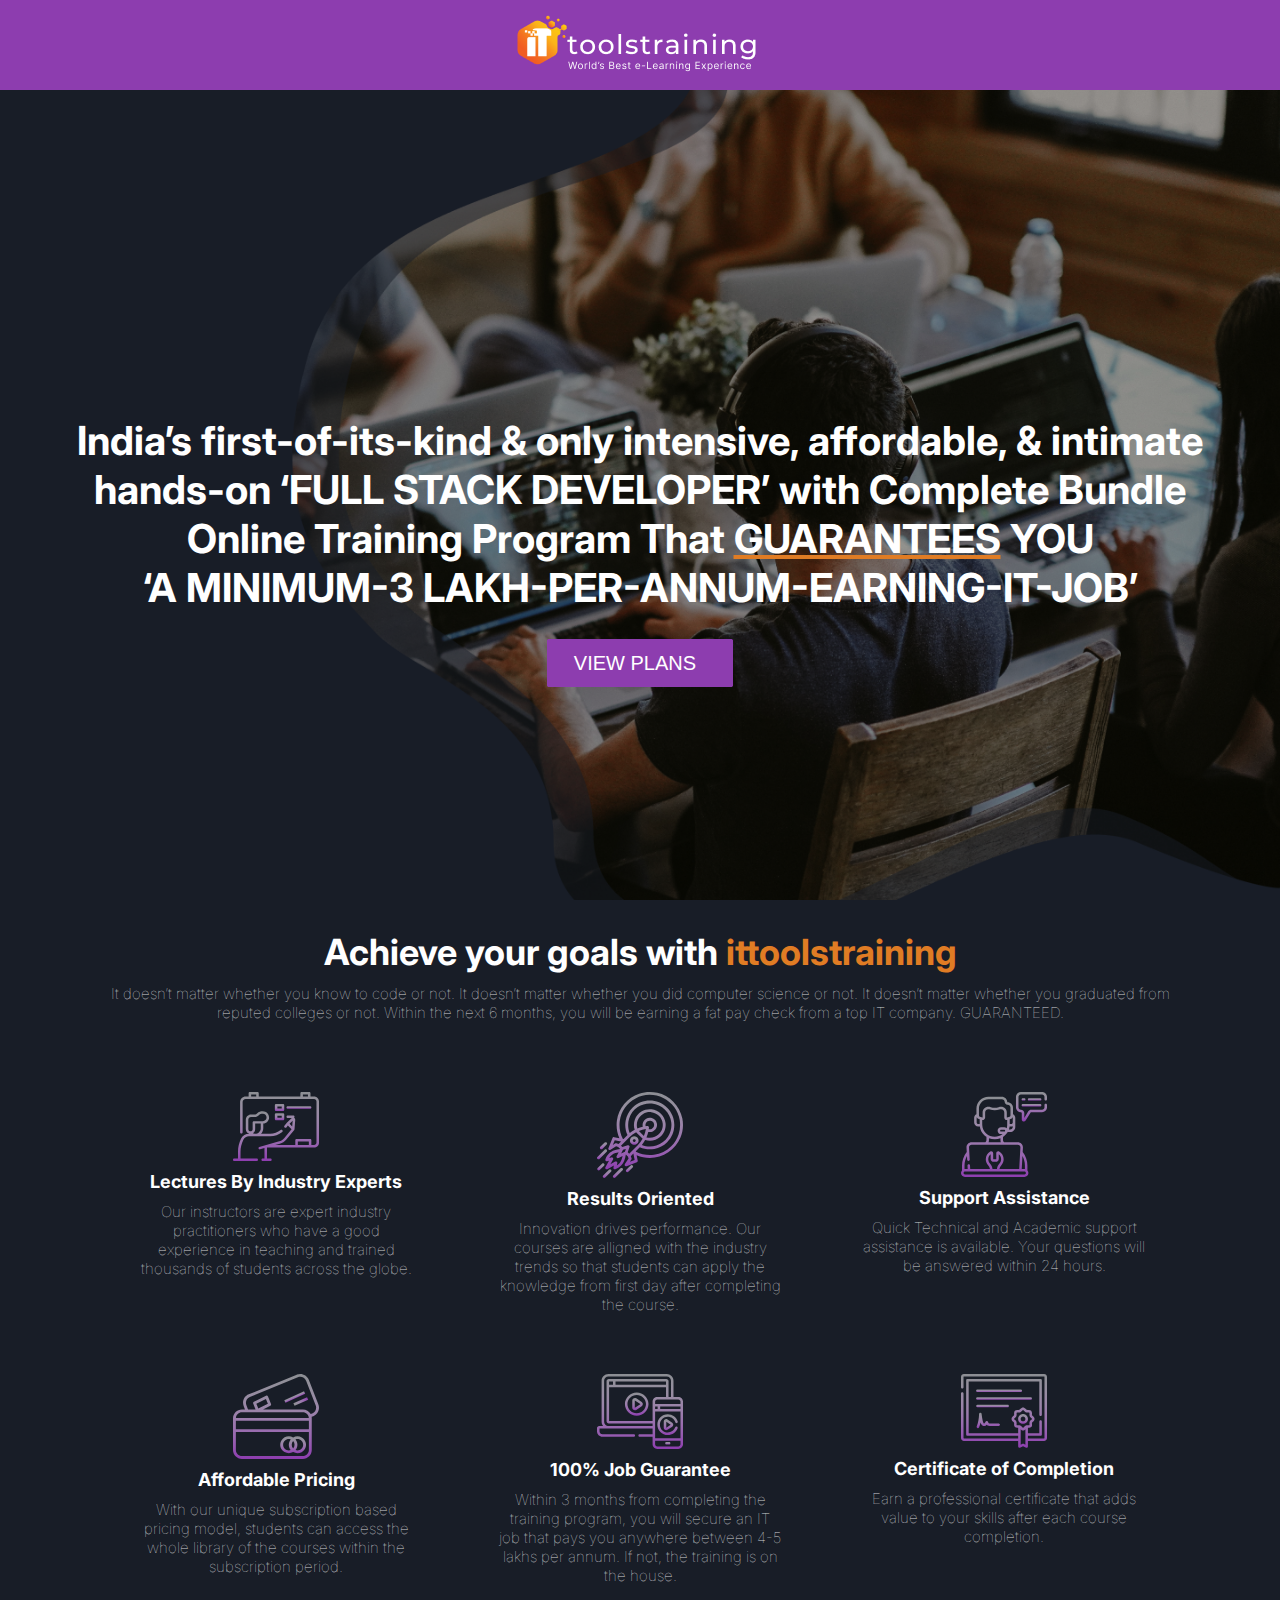
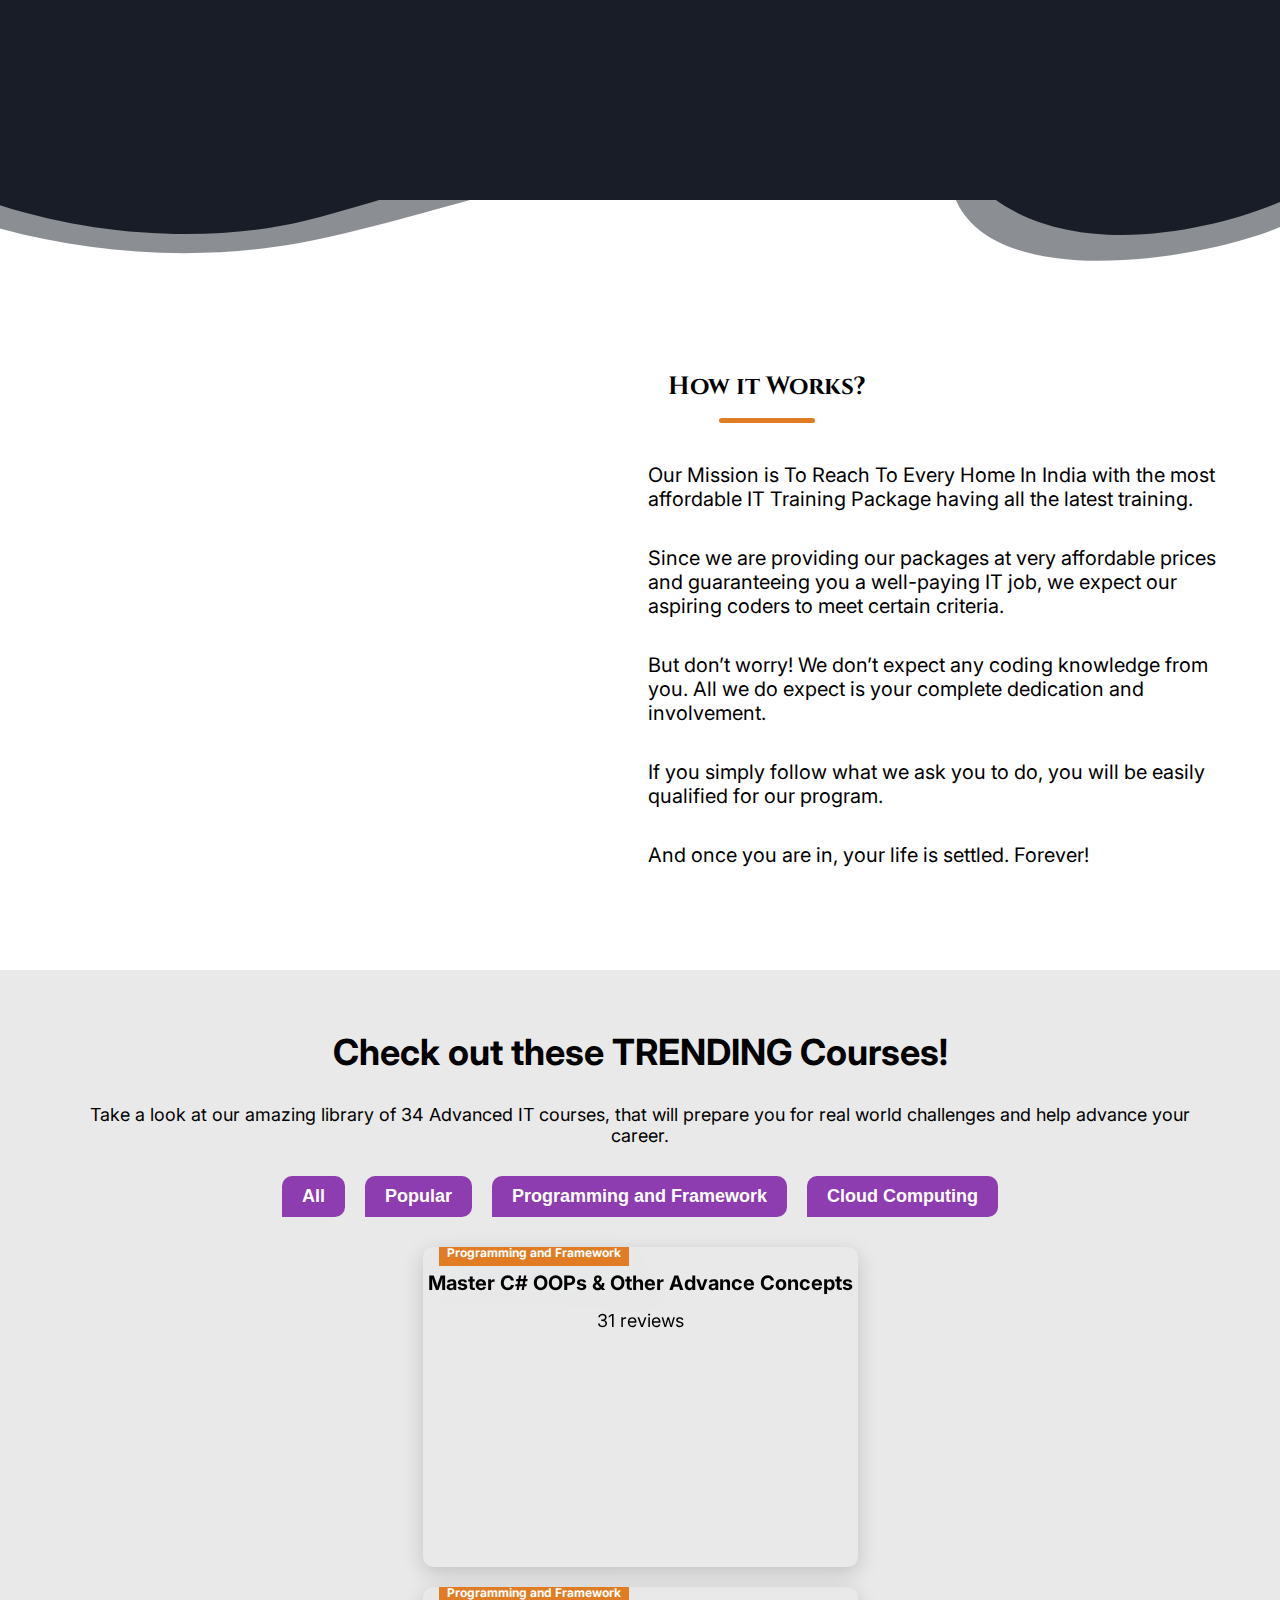
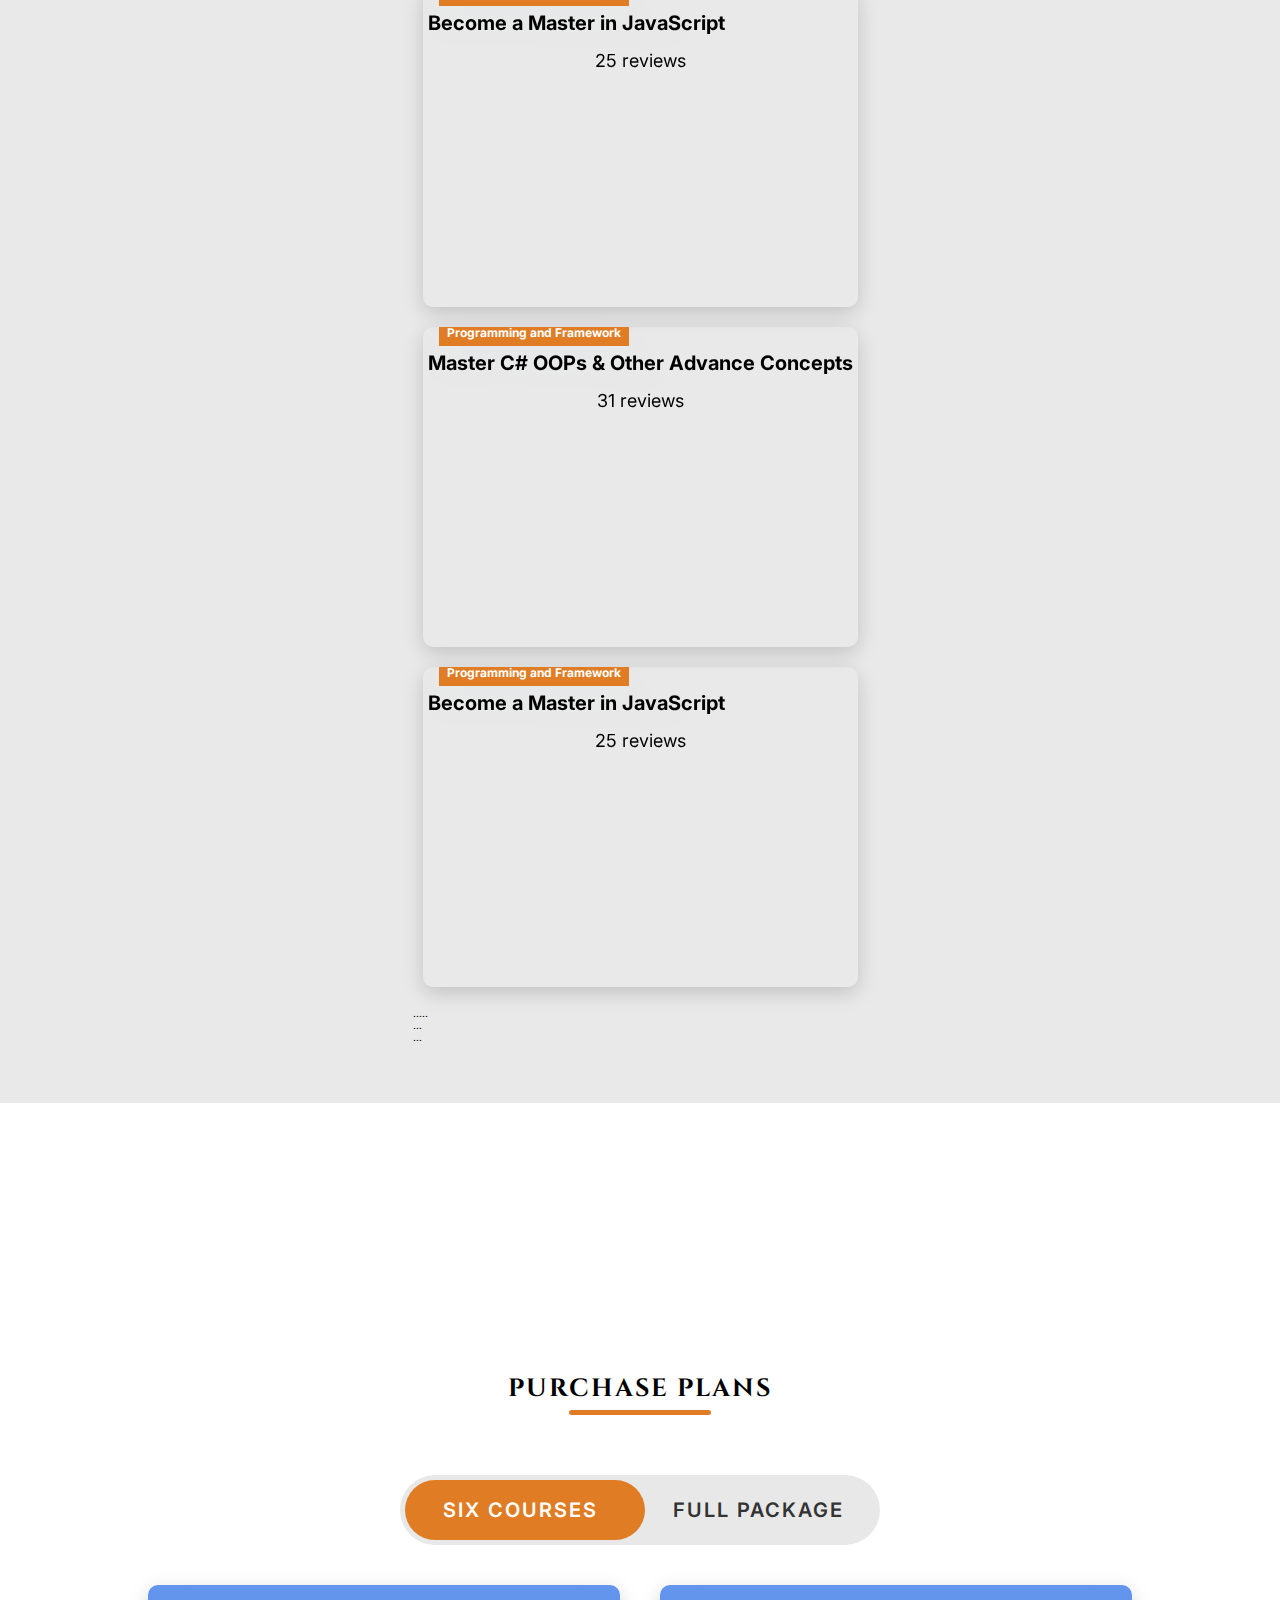
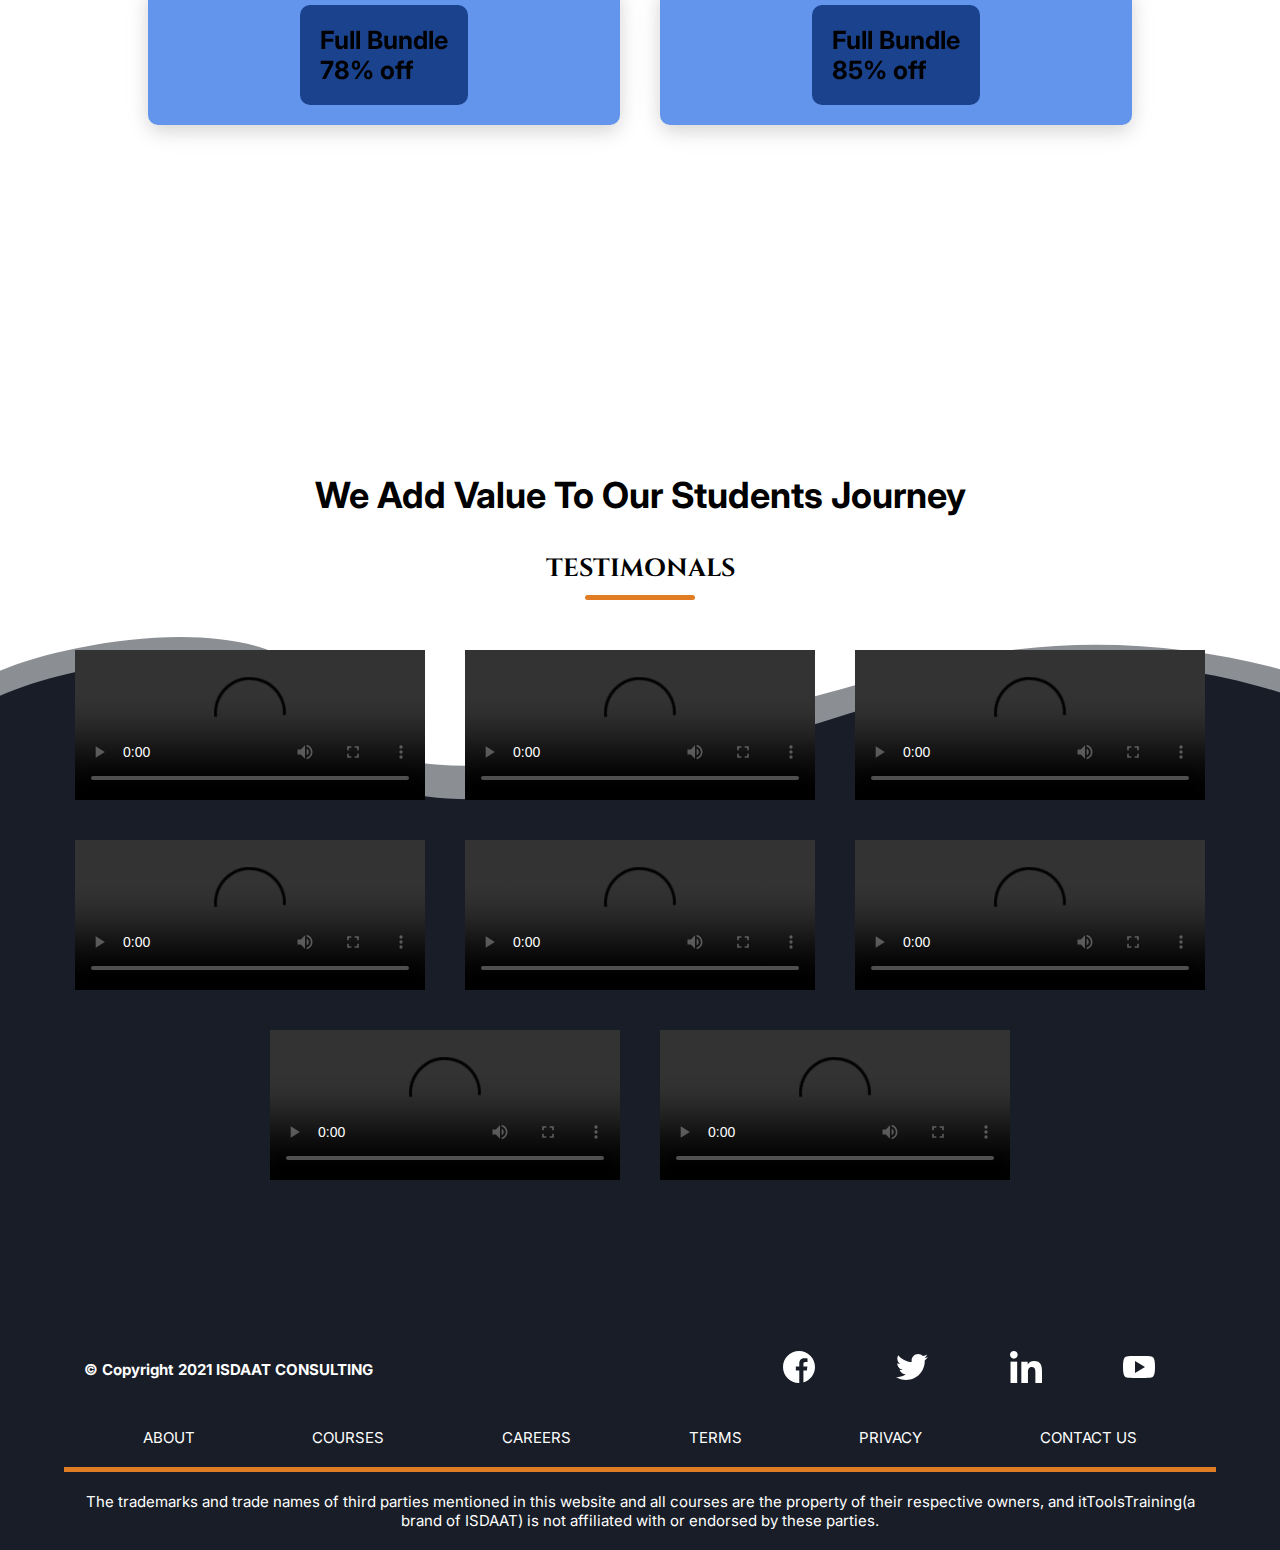
==== commit 890522e0: "another change" ====
--- a/index.html
+++ b/index.html
@@ -579,20 +579,16 @@
         </div>
       </div>
 
-      <!-- reference -->
-      <!-- onClick={() => setPlans(!plans)} -->
-
       <!-- PURCHASE PLANS -->
-      <section>
-        <h3>HERE COMES PURCHASE PLANS</h3>
+      <section id="pricing">
         <div class="toggleContainer">
           <h3 class="plansTitle">Purchase Plans</h3>
           <div class="togglePlans">
             <label class="switch">
               <input type="checkbox" onclick="switchPlan()" />
               <span class="slider">
-                <span class="pSlider">Personal</span>
-                <span class="bSlider">Business</span>
+                <span class="slider1">Six Courses</span>
+                <span class="slider2">Full Package</span>
               </span>
             </label>
 
@@ -615,7 +611,7 @@
 
             <div class="plan2 hidden">
               <div class="personalCards">
-                <h1>This is BUSINESS</h1>
+                <h1>Full Package</h1>
                 <div class="ppCard">
                   <h3>
                     Full Bundle <br />
@@ -624,7 +620,6 @@
                 </div>
               </div>
             </div>
-
           </div>
         </div>
       </section>
--- a/style.css
+++ b/style.css
@@ -448,7 +448,7 @@
 /* COURSE CATEGORIES */
 .course-categ {
   background-color: var(--grey);
-  padding: 2rem 0rem;
+  padding: 6rem 0rem;
 }
 .course-categ-wrap {
   max-width: 90%;
@@ -459,16 +459,20 @@
   align-items: center;
 }
 .course-categ h2 {
-  padding: 4rem 2rem;
+  padding-bottom: 2rem;
   text-align: center;
 }
 
 .course-categ p {
   font-size: 1.8rem;
   /* font-weight: bold; */
-  padding: 0rem 2rem;
+  padding: 1rem 2rem;
   padding-bottom: 2rem;
   text-align: center;
+}
+.course-categ .nav-tabs {
+  display: flex;
+  justify-content: center;
 }
 .course-categ .nav-link {
   background-color: var(--primary);
@@ -485,14 +489,20 @@
 }
 
 /* PURCHASE PLANS */
-.pricing {
+#pricing {
   min-height: 100vh;
+  display: flex;
+  justify-content: center;
+  align-items: center;
 }
 .toggleContainer {
-  padding-top: 10rem;
-  background-color: var(--raisin);
-  color: #fff;
   width: 100%;
+  display: flex;
+  flex-direction: column;
+  justify-content: space-around;
+  align-items: center;
+  /* background-color: var(--raisin);
+  color: #fff; */
 }
 .plansTitle {
   margin-bottom: 4rem;
@@ -526,7 +536,8 @@
   position: relative;
   display: inline-block;
   text-align: center;
-  width: 40rem;
+  width: 48rem;
+  /* width: 40rem; */
   height: 7rem;
   margin: 2rem;
 }
@@ -542,9 +553,9 @@
   right: 0;
   left: 0;
   bottom: 0;
-  /* background-color: var(--grey); */
-  /* background-color: #e8e8e8; */
-  background-color: rgba(255, 255, 255, 0.11);
+  background-color: var(--grey);
+  background-color: #e8e8e8;
+  /* background-color: rgba(255, 255, 255, 0.11); */
   /* border: 1px solid rgba(255, 255, 255, 0.2); */
   /* font-family: "Cinzel", serif; */
   letter-spacing: 2px;
@@ -559,17 +570,18 @@
   background-color: var(--orange);
   transition: 0.4s;
   height: 6rem;
-  width: 19rem;
+  width: 24rem;
+  /* width: 19rem; */
   left: 0.5rem;
   bottom: 0.5rem;
   border-radius: 6rem;
 }
 
 /* input:checked + .slider {
-  background-color: cadetblue;
+  background-color: var(--primary);
 } */
 
-.pSlider {
+.slider1 {
   position: absolute;
   top: 50%;
   transform: translate(15%, -50%);
@@ -579,25 +591,27 @@
   font-size: 2rem;
 }
 
-.bSlider {
+.slider2 {
   position: absolute;
   top: 50%;
   transform: translate(-15%, -50%);
-  right: 2rem;
-  color: #d3d3d3;
-  /* color: #333; */
+  right: 1rem;
+  /* right: 2rem; */
+  /* color: #d3d3d3; */
+  color: #333;
   font-weight: 600;
   font-size: 2rem;
 }
 
 input:checked + .slider::before {
-  transform: translateX(20rem);
-}
-input:checked + .slider > .pSlider {
-  color: #d3d3d3;
-  /* color: #333; */
-}
-input:checked + .slider > .bSlider {
+  transform: translateX(23rem);
+  /* transform: translateX(20rem); */
+}
+input:checked + .slider > .slider1 {
+  /* color: #d3d3d3; */
+  color: #333;
+}
+input:checked + .slider > .slider2 {
   color: #fff;
 }
 
@@ -608,6 +622,7 @@
   align-items: center;
   min-width: 80vw;
   flex-wrap: wrap;
+  animation: opening 1s ease-in-out;
 }
 .ppCard {
   display: flex;
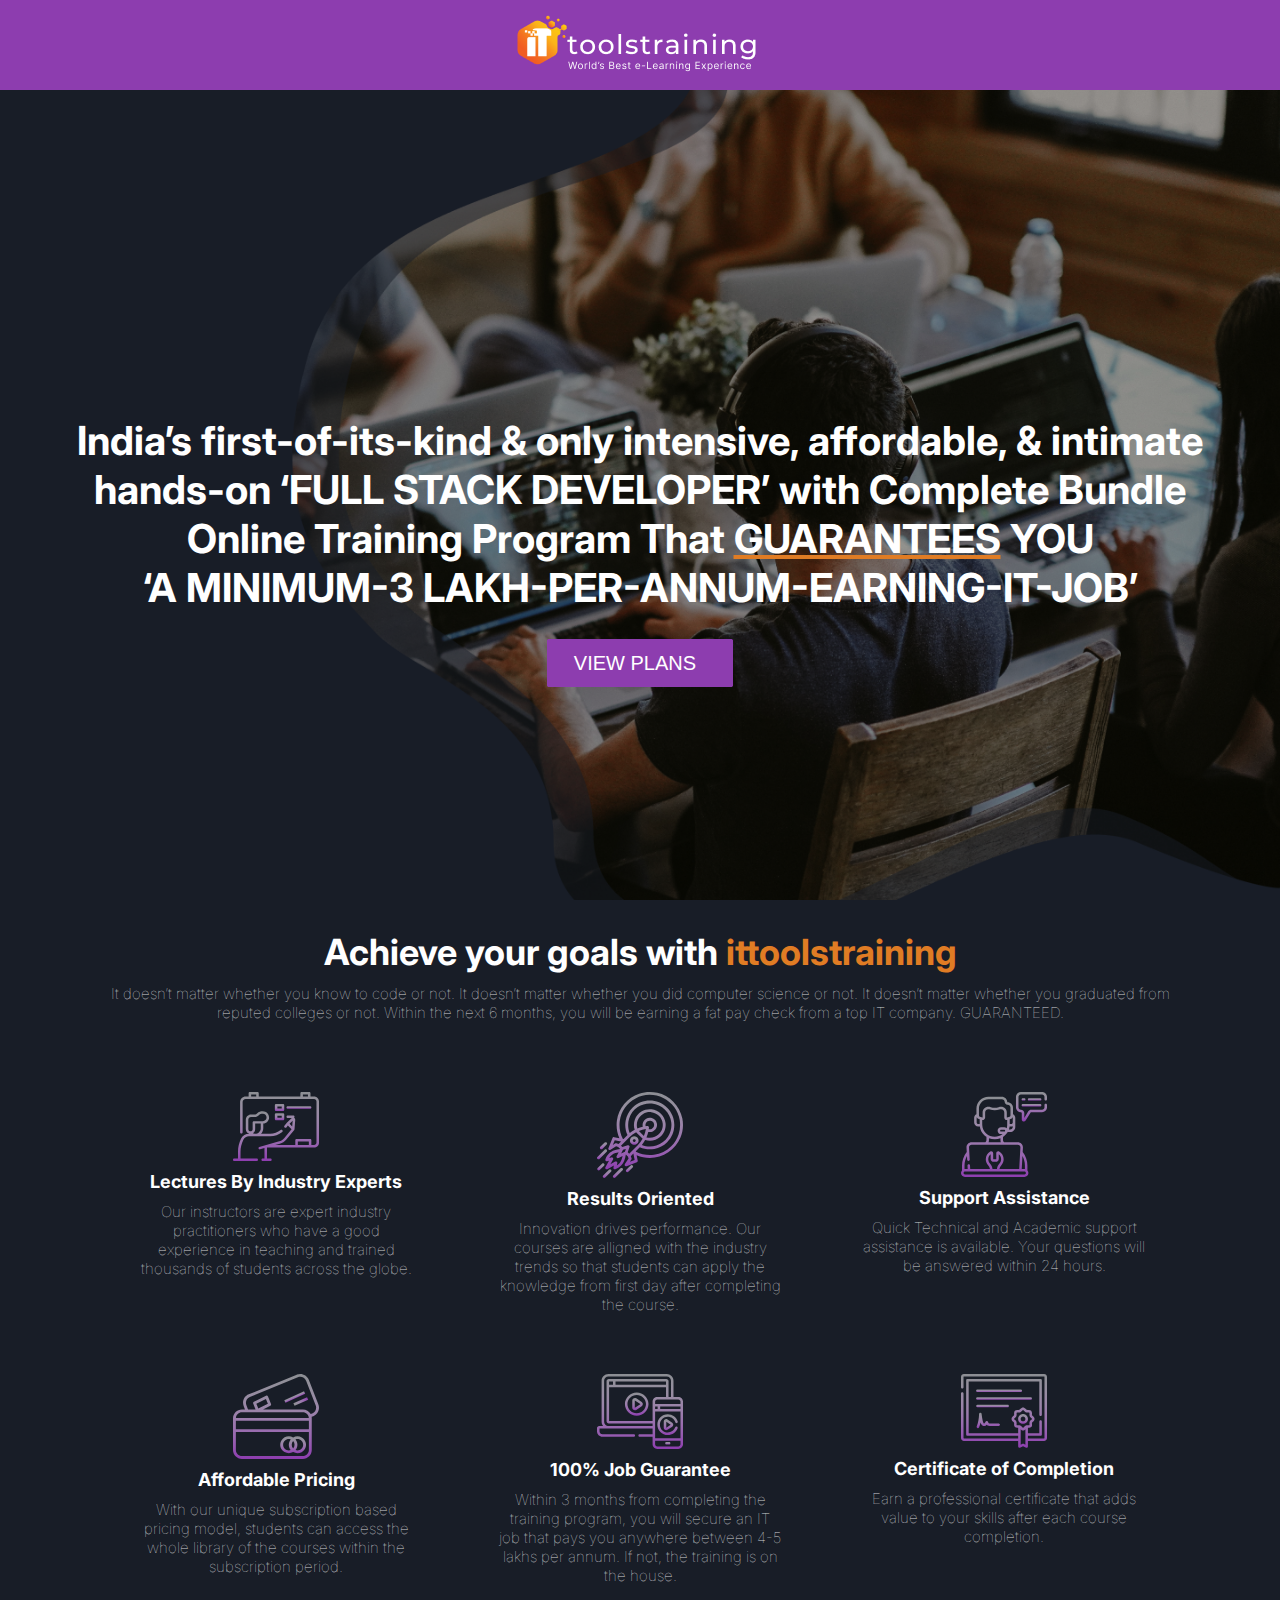
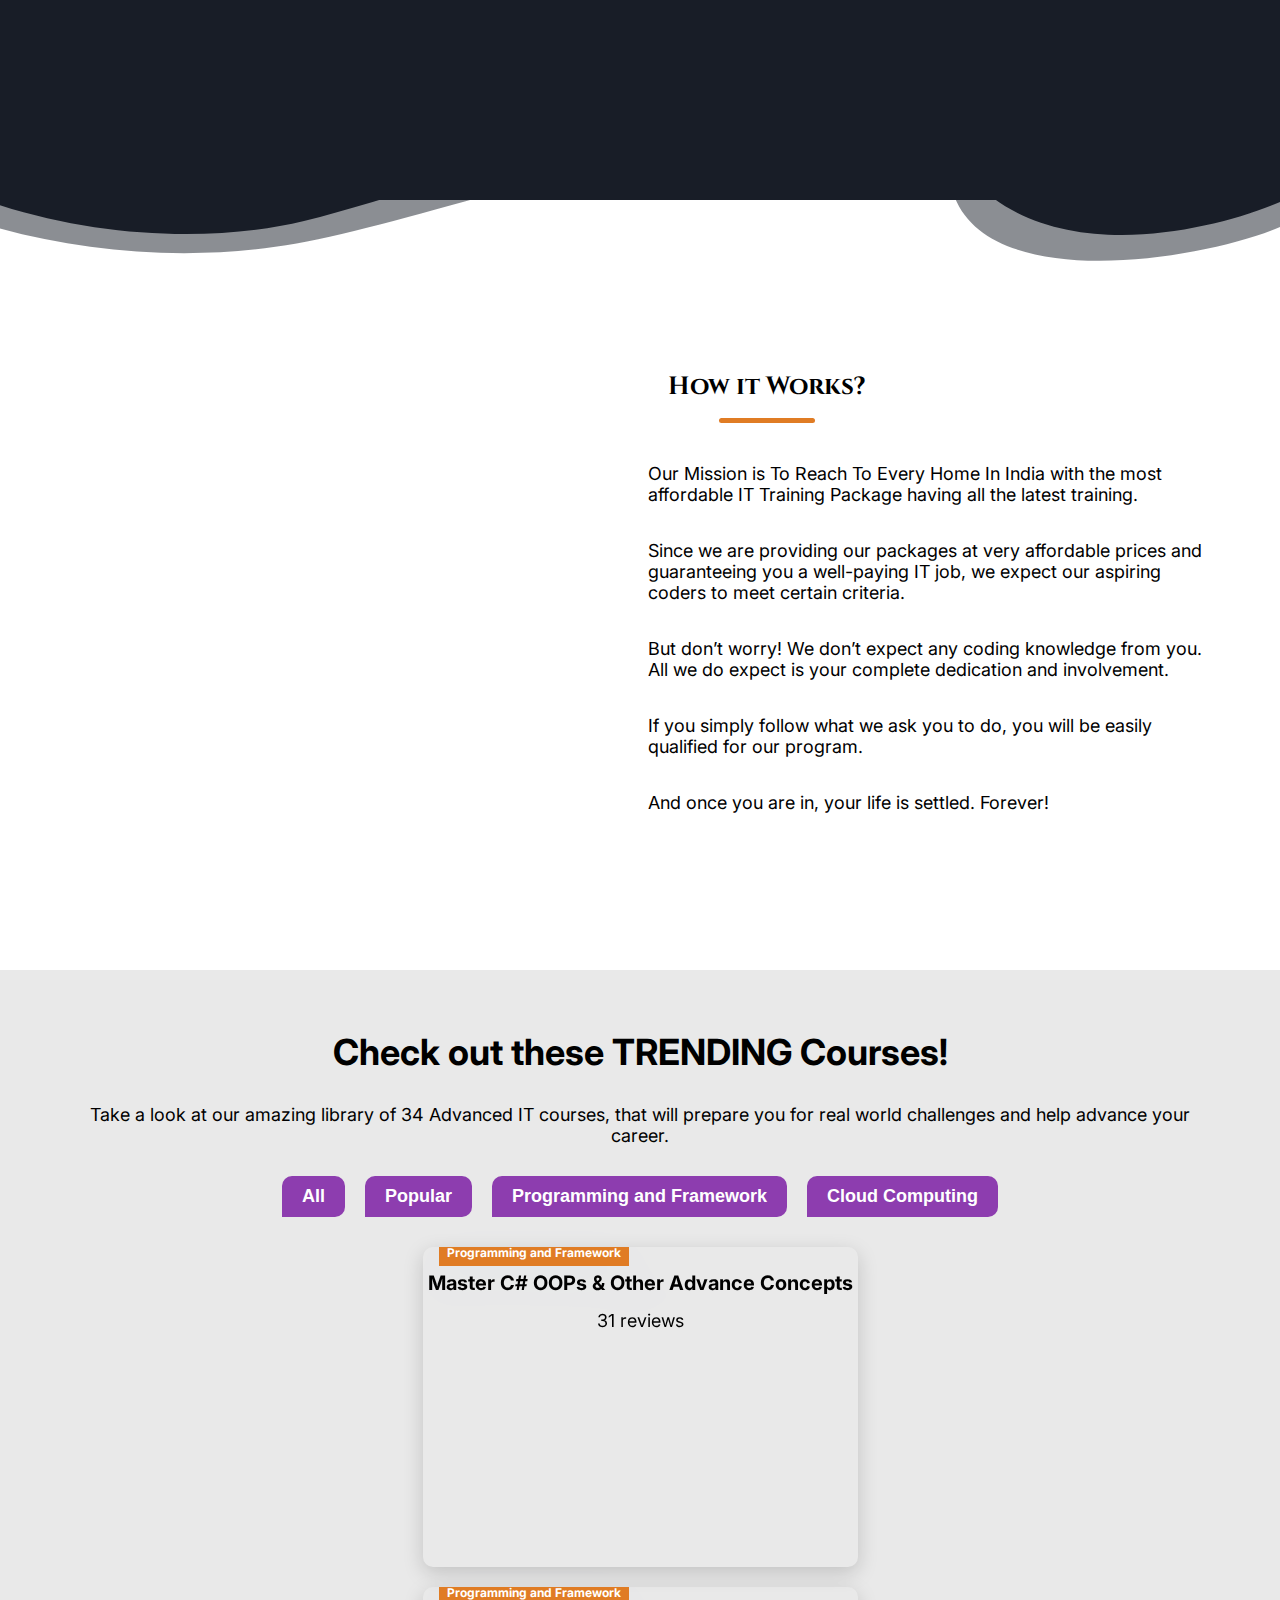
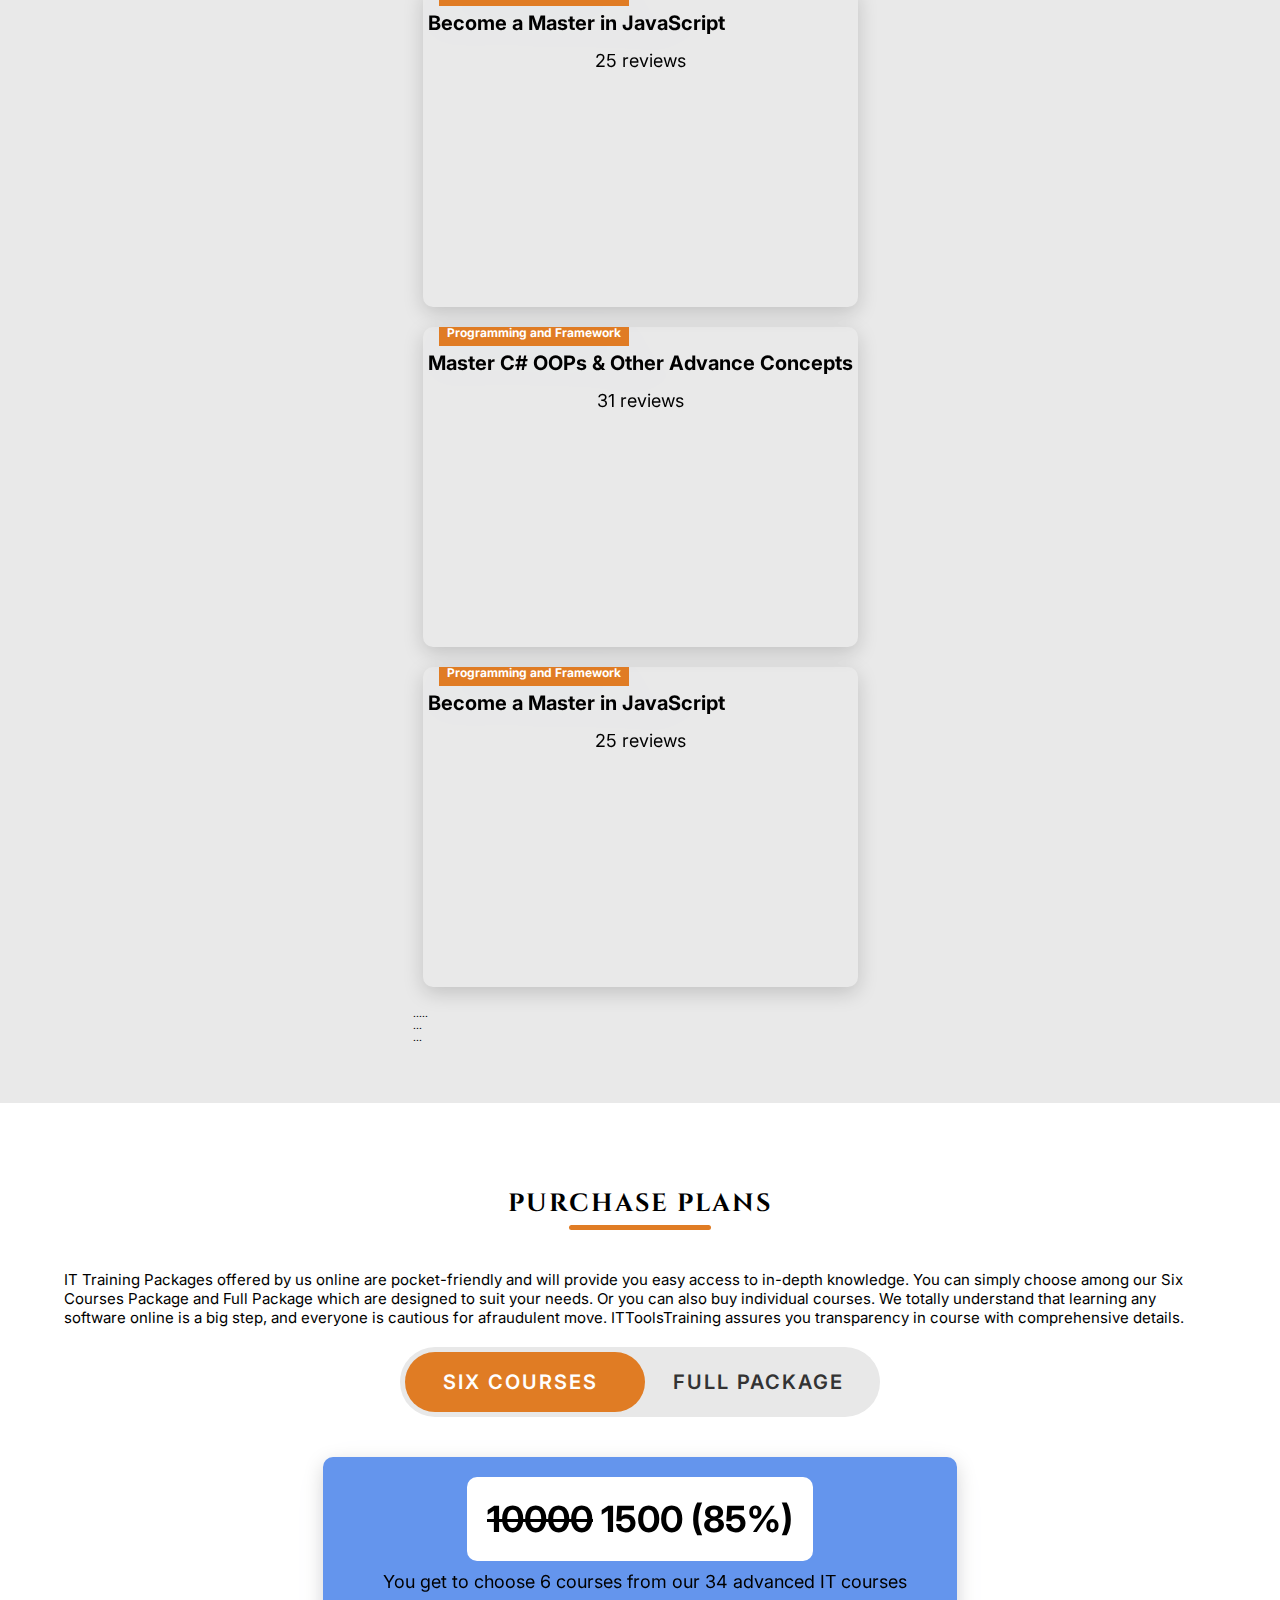
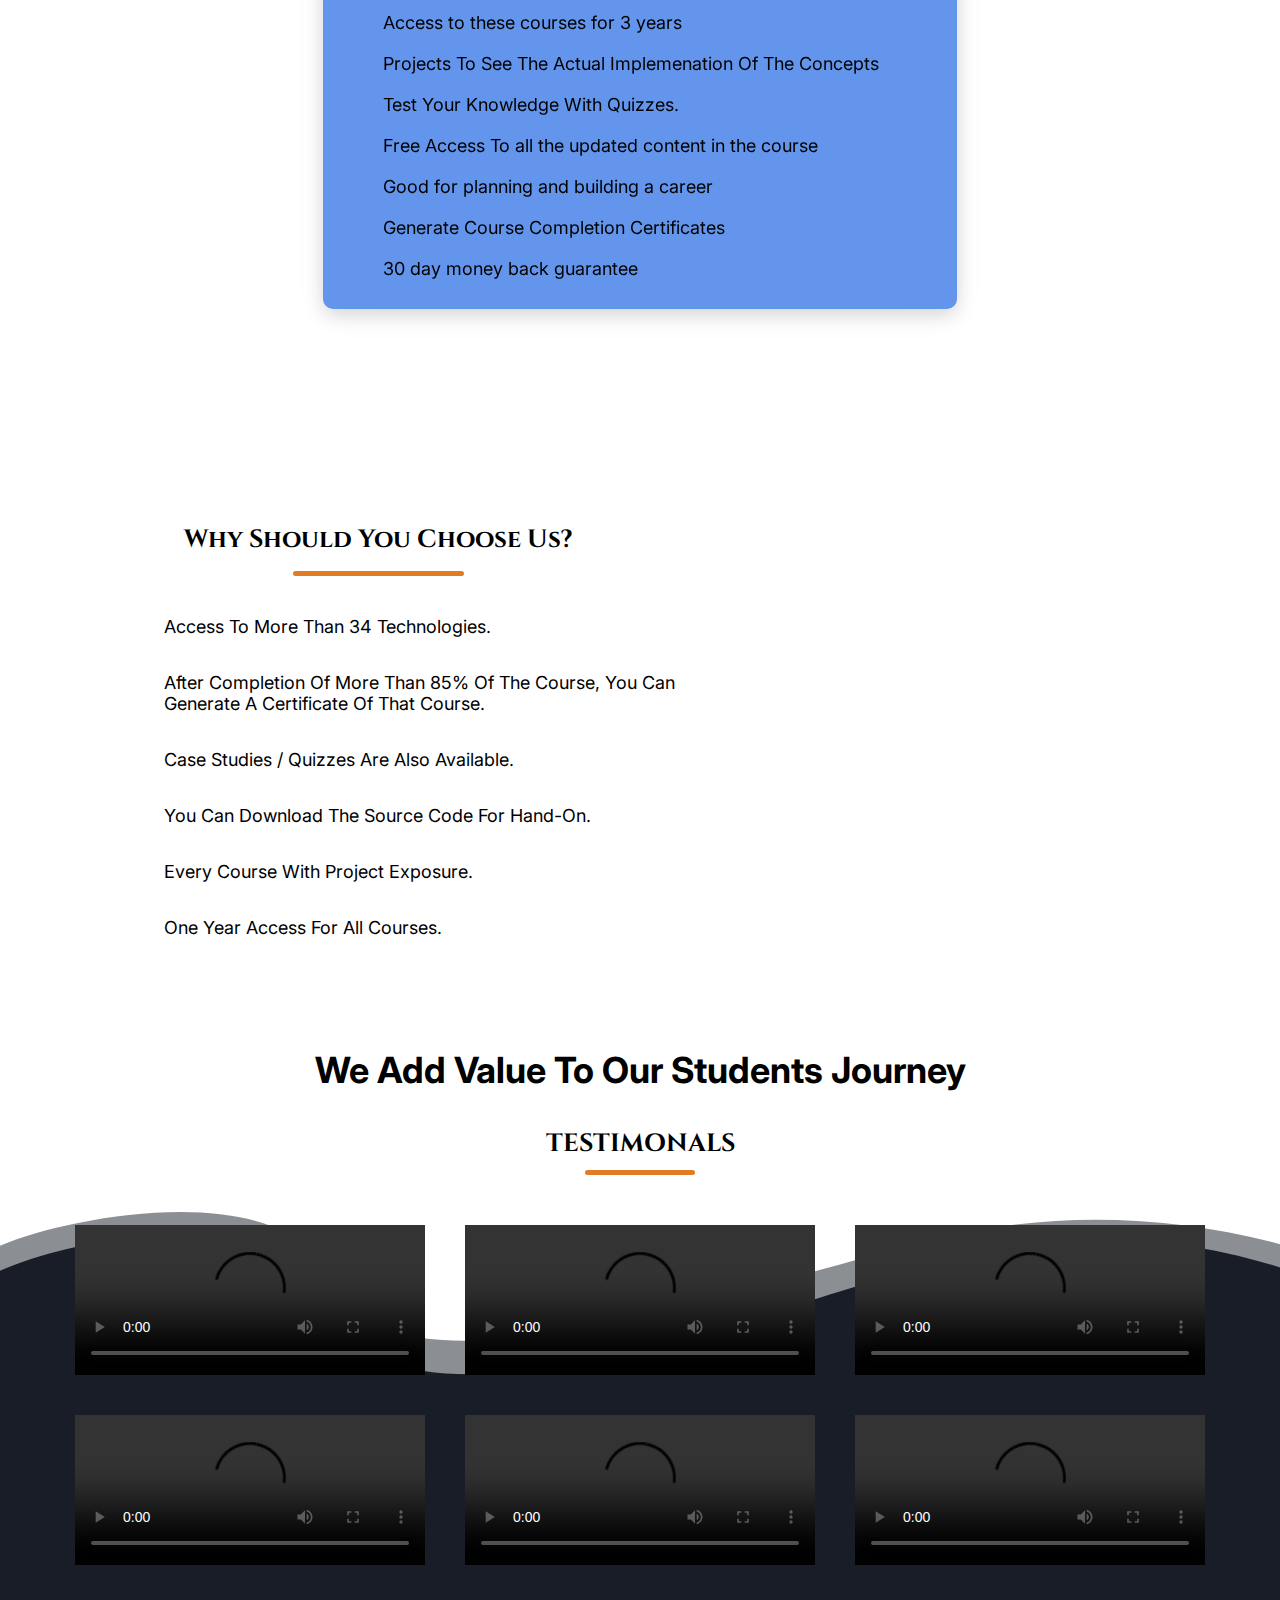
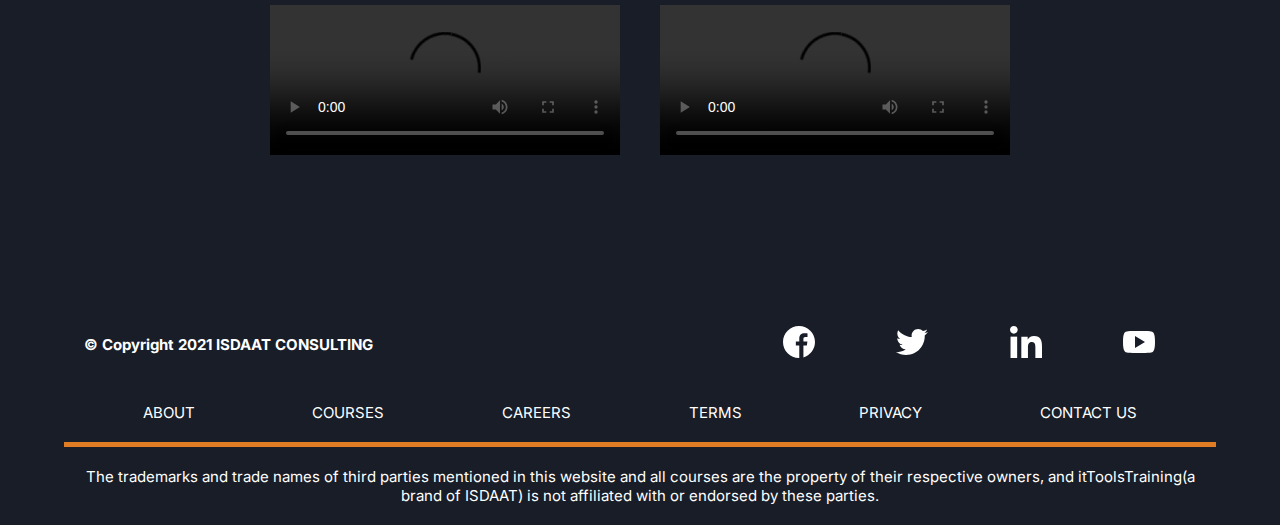
==== commit a55d31b2: "created basic plans-cards and toggle" ====
--- a/index.html
+++ b/index.html
@@ -371,6 +371,9 @@
           </div>
         </div>
       </section>
+
+      <!-- ARE U IN??
+      YES, I WANT TO JOIN -->
 
       <!-- COURSE CATEGORIES -->
       <!-- Each course will lead to a new course details page -->
@@ -583,6 +586,16 @@
       <section id="pricing">
         <div class="toggleContainer">
           <h3 class="plansTitle">Purchase Plans</h3>
+          <p>
+            IT Training Packages offered by us online are pocket-friendly and
+            will provide you easy access to in-depth knowledge. You can simply
+            choose among our <span>Six Courses Package</span> and
+            <span>Full Package</span> which are designed to suit your needs. Or
+            you can also buy individual courses. We totally understand that
+            learning any software online is a big step, and everyone is cautious
+            for afraudulent move. ITToolsTraining assures you transparency in
+            course with comprehensive details.
+          </p>
           <div class="togglePlans">
             <label class="switch">
               <input type="checkbox" onclick="switchPlan()" />
@@ -593,33 +606,114 @@
             </label>
 
             <div class="plan1">
-              <div class="personalCards">
-                <div class="ppCard">
-                  <h3>
-                    Full Bundle <br />
-                    78% off
-                  </h3>
-                </div>
-                <div class="ppCard">
-                  <h3>
-                    Full Bundle <br />
-                    85% off
-                  </h3>
-                </div>
+              <div class="ppCard">
+                <h2 class="price-tag">
+                  <del class="original-price">10000</del>
+                  <span class="sale-price">1500</span>
+                  <span class="price-off"> (85%) </span>
+                </h2>
+                <ul class="plans-text">
+                  <li>
+                    <i class="fas fa-check"></i>You get to choose 6 courses from
+                    our 34 advanced IT courses
+                  </li>
+                  <li>
+                    <i class="fas fa-check"></i>Access to these courses for 3
+                    years
+                  </li>
+                  <!-- <li><i class="fas fa-check"></i>You Can Unlock 3 Courses For A Lifetime</li> -->
+                  <li>
+                    <i class="fas fa-check"></i>Projects To See The Actual
+                    Implemenation Of The Concepts
+                  </li>
+                  <li>
+                    <i class="fas fa-check"></i>Test Your Knowledge With
+                    Quizzes.
+                  </li>
+                  <li>
+                    <i class="fas fa-check"></i>Free Access To all the updated
+                    content in the course
+                  </li>
+                  <li>
+                    <i class="fas fa-check"></i>Good for planning and building a
+                    career
+                  </li>
+                  <li>
+                    <i class="fas fa-check"></i>Generate Course Completion
+                    Certificates
+                  </li>
+                  <li>
+                    <i class="fas fa-check"></i>30 day money back guarantee
+                  </li>
+                </ul>
               </div>
             </div>
 
             <div class="plan2 hidden">
-              <div class="personalCards">
-                <h1>Full Package</h1>
-                <div class="ppCard">
-                  <h3>
-                    Full Bundle <br />
-                    78% off
-                  </h3>
-                </div>
+              <div class="ppCard">
+                <h2 class="price-tag">
+                  <del class="original-price">10000</del>
+                  <span class="sale-price">1500</span>
+                  <span class="price-off"> (85%) </span>
+                </h2>
+                <ul class="plans-text">
+                  <li>
+                    <i class="fas fa-check"></i>Access to 34 Courses for 3 years
+                  </li>
+                  <li>
+                    <i class="fas fa-check"></i>You Can Unlock 5 Courses For A
+                    Lifetime
+                  </li>
+                  <li>
+                    <i class="fas fa-check"></i>
+                    Projects To See The Actual Implemenation Of The Concepts
+                  </li>
+                  <li>
+                    <i class="fas fa-check"></i>Test Your Knowledge With
+                    Quizzes
+                  </li>
+                  <li>
+                    <i class="fas fa-check"></i>
+                    Free Access To all the updated content in the course
+                  </li>
+                  <li>
+                    <i class="fas fa-check"></i>
+                    You will be mentored by IT professionals who have/had REAL
+                    working experience in the world’s best IT companies
+                  </li>
+                  <li>
+                    <i class="fas fa-check"></i>Generate Course Completion
+                    Certificates
+                  </li>
+                  <li>
+                    <i class="fas fa-check"></i>30 day money back guarantee
+                  </li>
+                </ul>
               </div>
             </div>
+          </div>
+        </div>
+      </section>
+
+      <!-- WHY JOIN US -->
+      <section class="why-us">
+        <div class="about-courses-wrapper">
+          <div class="courseText">
+            <h3>Why Should You Choose Us?</h3>
+            <ul>
+              <li class="ac1">Access To More Than 34 Technologies.</li>
+              <li class="ac2">
+                After Completion Of More Than 85% Of The Course, You Can
+                Generate A Certificate Of That Course.
+              </li>
+              <li class="ac3">Case Studies / Quizzes Are Also Available.</li>
+              <li class="ac4">You Can Download The Source Code For Hand-On.</li>
+              <li class="ac5">Every Course With Project Exposure.</li>
+              <li class="ac6">One Year Access For All Courses.</li>
+            </ul>
+          </div>
+          <div class="course-img">
+            <img src="../img/dummy.jpg" alt="" />
           </div>
         </div>
       </section>
--- a/style.css
+++ b/style.css
@@ -384,7 +384,7 @@
   align-items: flex-start;
 }
 .courseText li {
-  font-size: 2rem;
+  font-size: 1.8rem;
   padding-bottom: 2rem;
   list-style-position: outside;
 }
@@ -496,7 +496,8 @@
   align-items: center;
 }
 .toggleContainer {
-  width: 100%;
+  max-width: 90%;
+  margin: auto;
   display: flex;
   flex-direction: column;
   justify-content: space-around;
@@ -615,18 +616,21 @@
   color: #fff;
 }
 
-.personalCards {
+.plan1,
+.plan2 {
   /* background-color: lightgray; */
   display: flex;
-  justify-content: space-around;
-  align-items: center;
-  min-width: 80vw;
-  flex-wrap: wrap;
+  justify-content: center;
+  flex-direction: column;
+  align-items: center;
+  /* min-width: 80vw; */
   animation: opening 1s ease-in-out;
 }
 .ppCard {
   display: flex;
-  flex-flow: column;
+  /* flex-flow: column; */
+  flex-direction: column;
+  justify-content: space-around;
   align-items: center;
   width: 100%;
   background-color: cornflowerblue;
@@ -638,13 +642,31 @@
   filter: drop-shadow(0 6px 20px rgba(56, 125, 255, 0.017));
   border-radius: 1rem;
   overflow: hidden;
-  flex: 1 1 40rem;
-}
-.ppCard h3 {
+}
+.plan2 .ppCard {
+  max-width: 55%;
+  /* width:100% for mobile responsive */
+}
+.price-tag {
   padding: 2rem;
-  background-color: rgb(27, 67, 141);
+  background-color: #fff;
+  /* background-color: rgb(27, 67, 141); */
   border-radius: 1rem;
 }
+.plans-text li {
+  font-size: 1.8rem;
+  padding: 1rem;
+  display: flex;
+  justify-content: flex-start;
+  align-items: flex-start;
+}
+.fa-check {
+  padding-right: 1rem;
+  padding-top: 0.5rem;
+  font-size: 2rem;
+  color: aqua;
+}
+
 .hidden {
   display: none;
 }
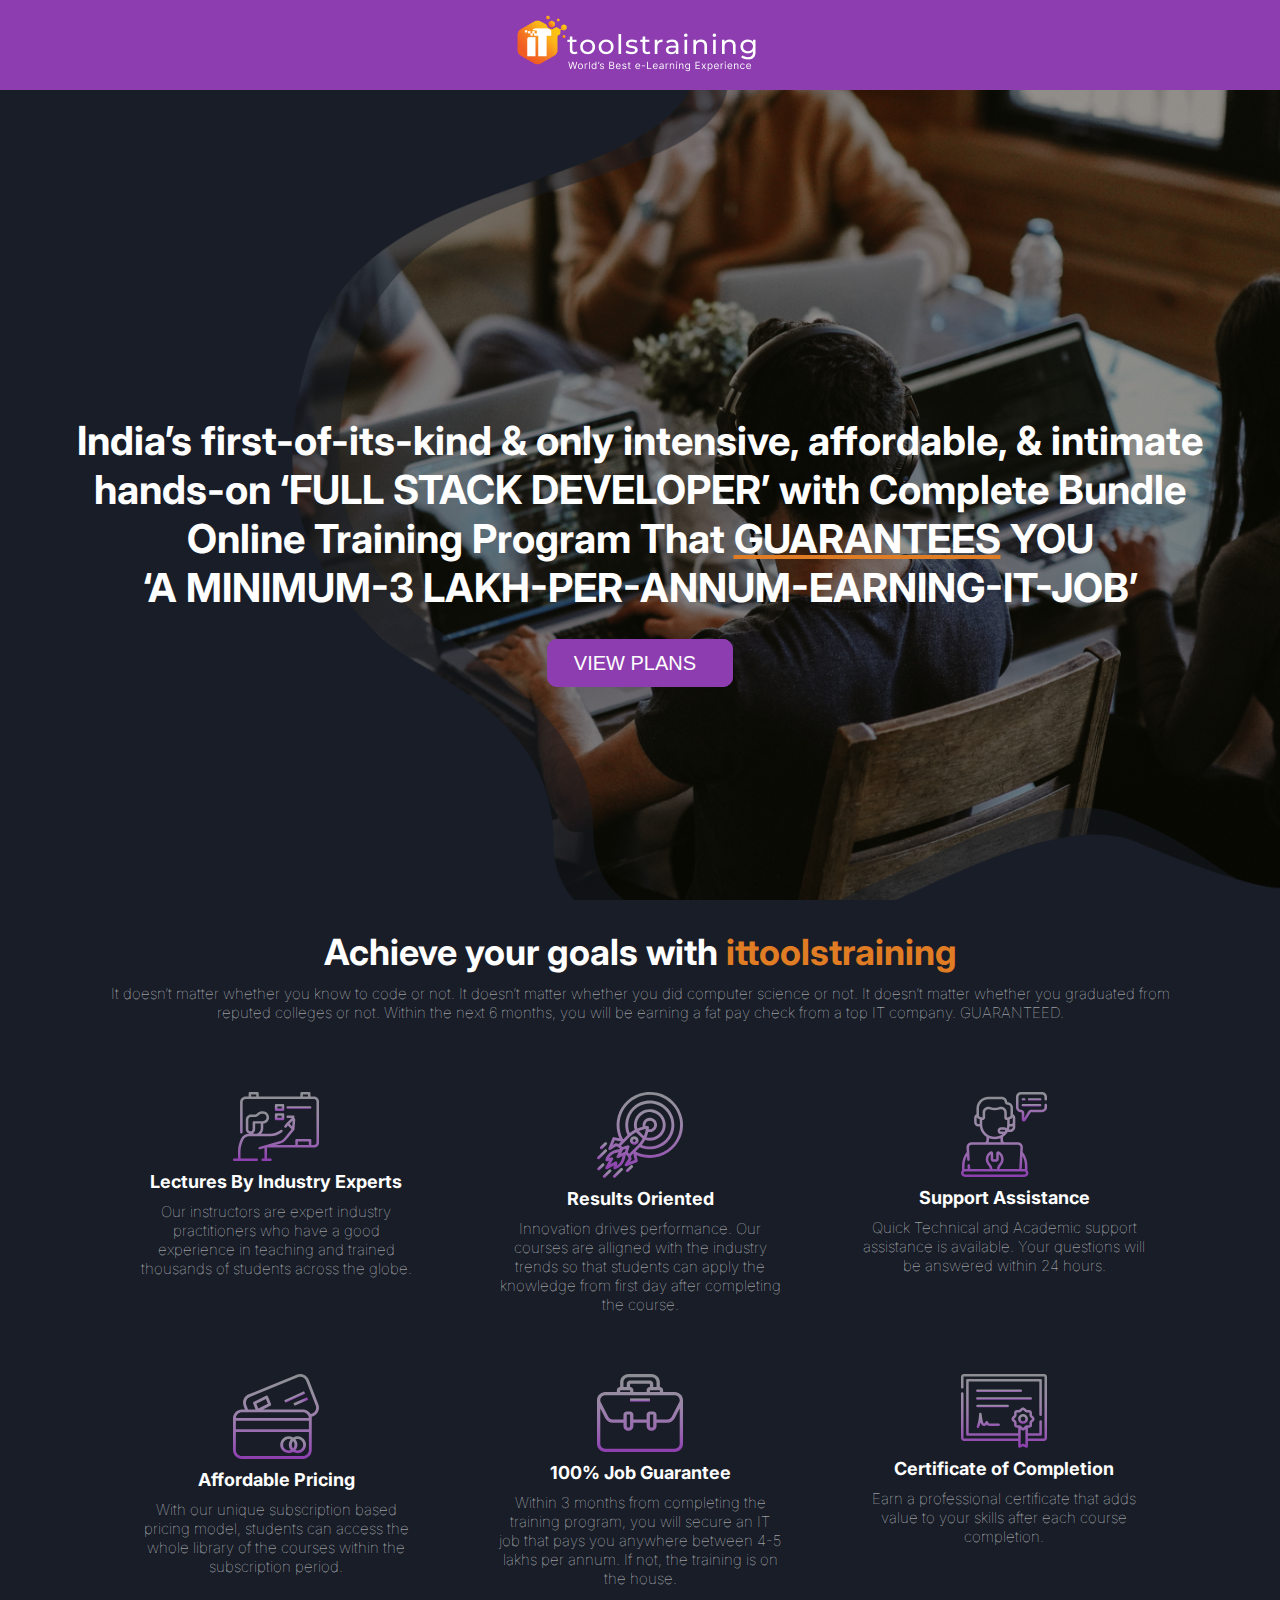
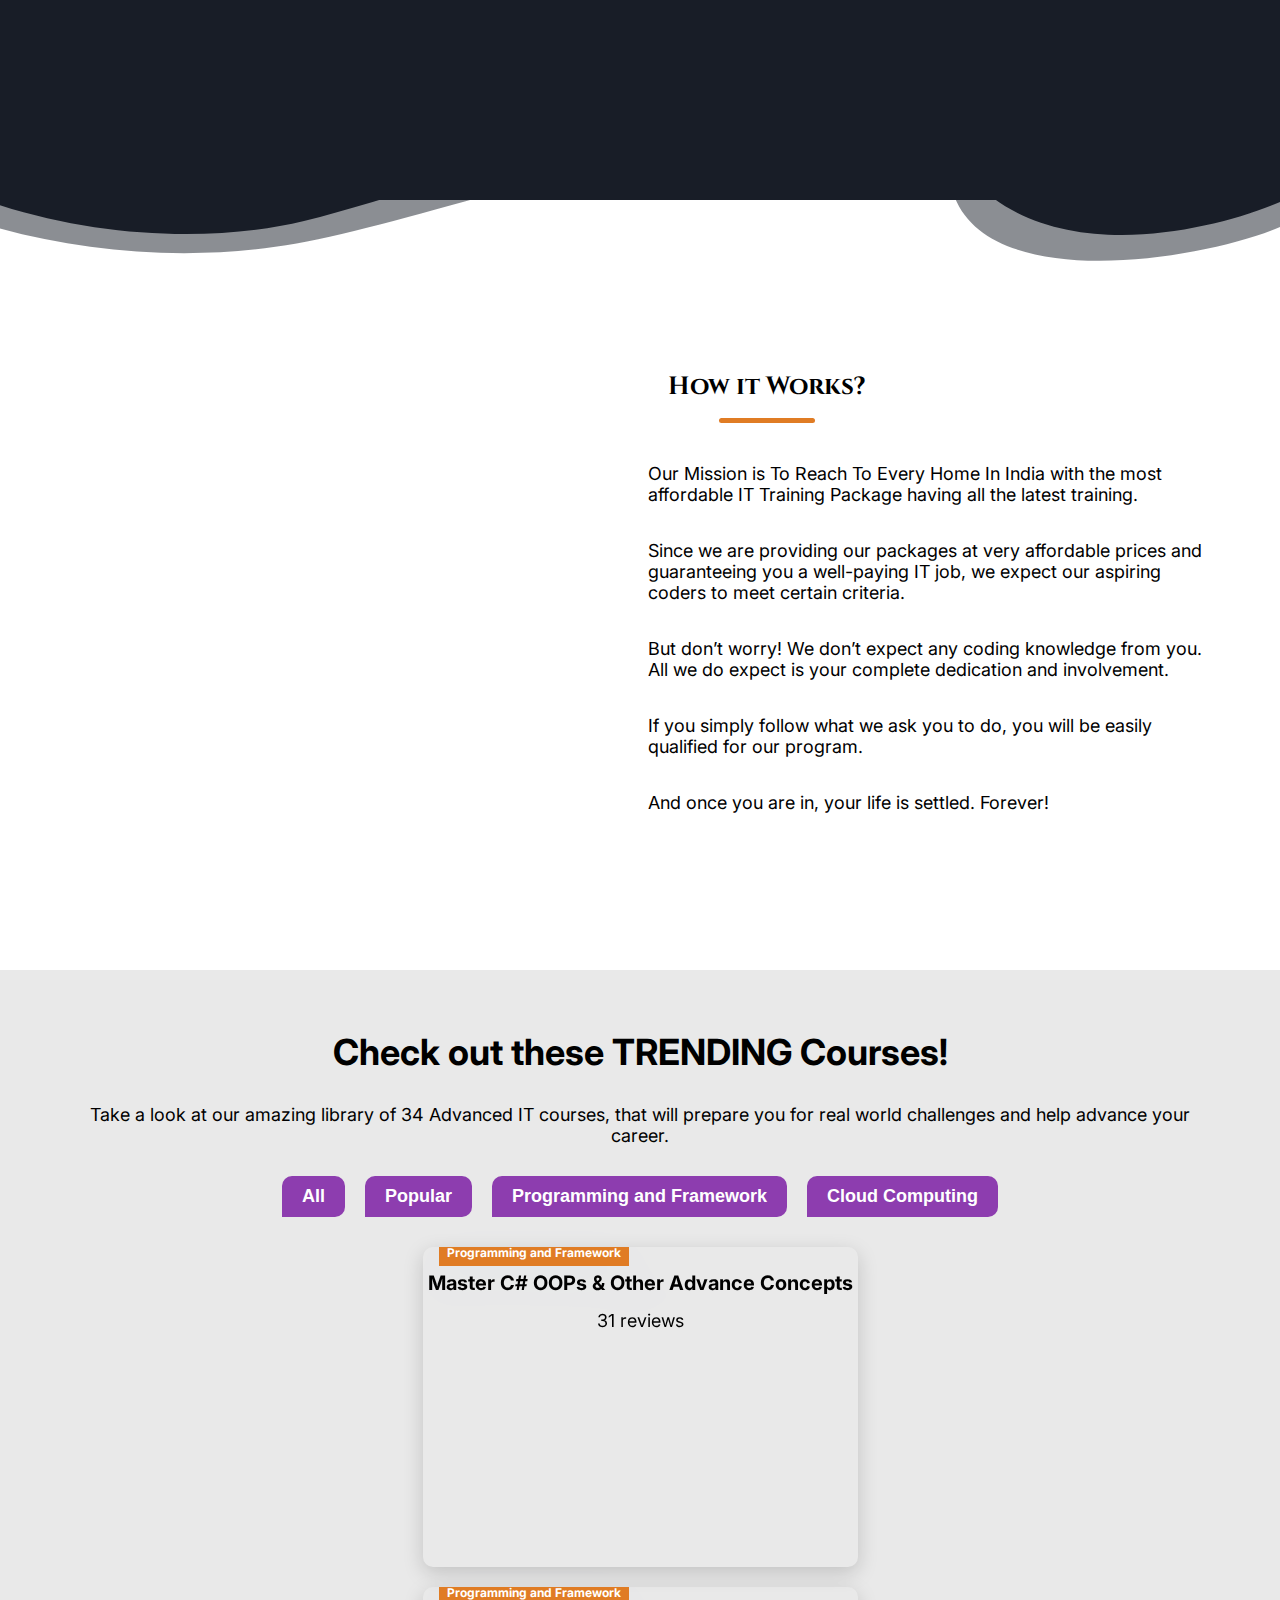
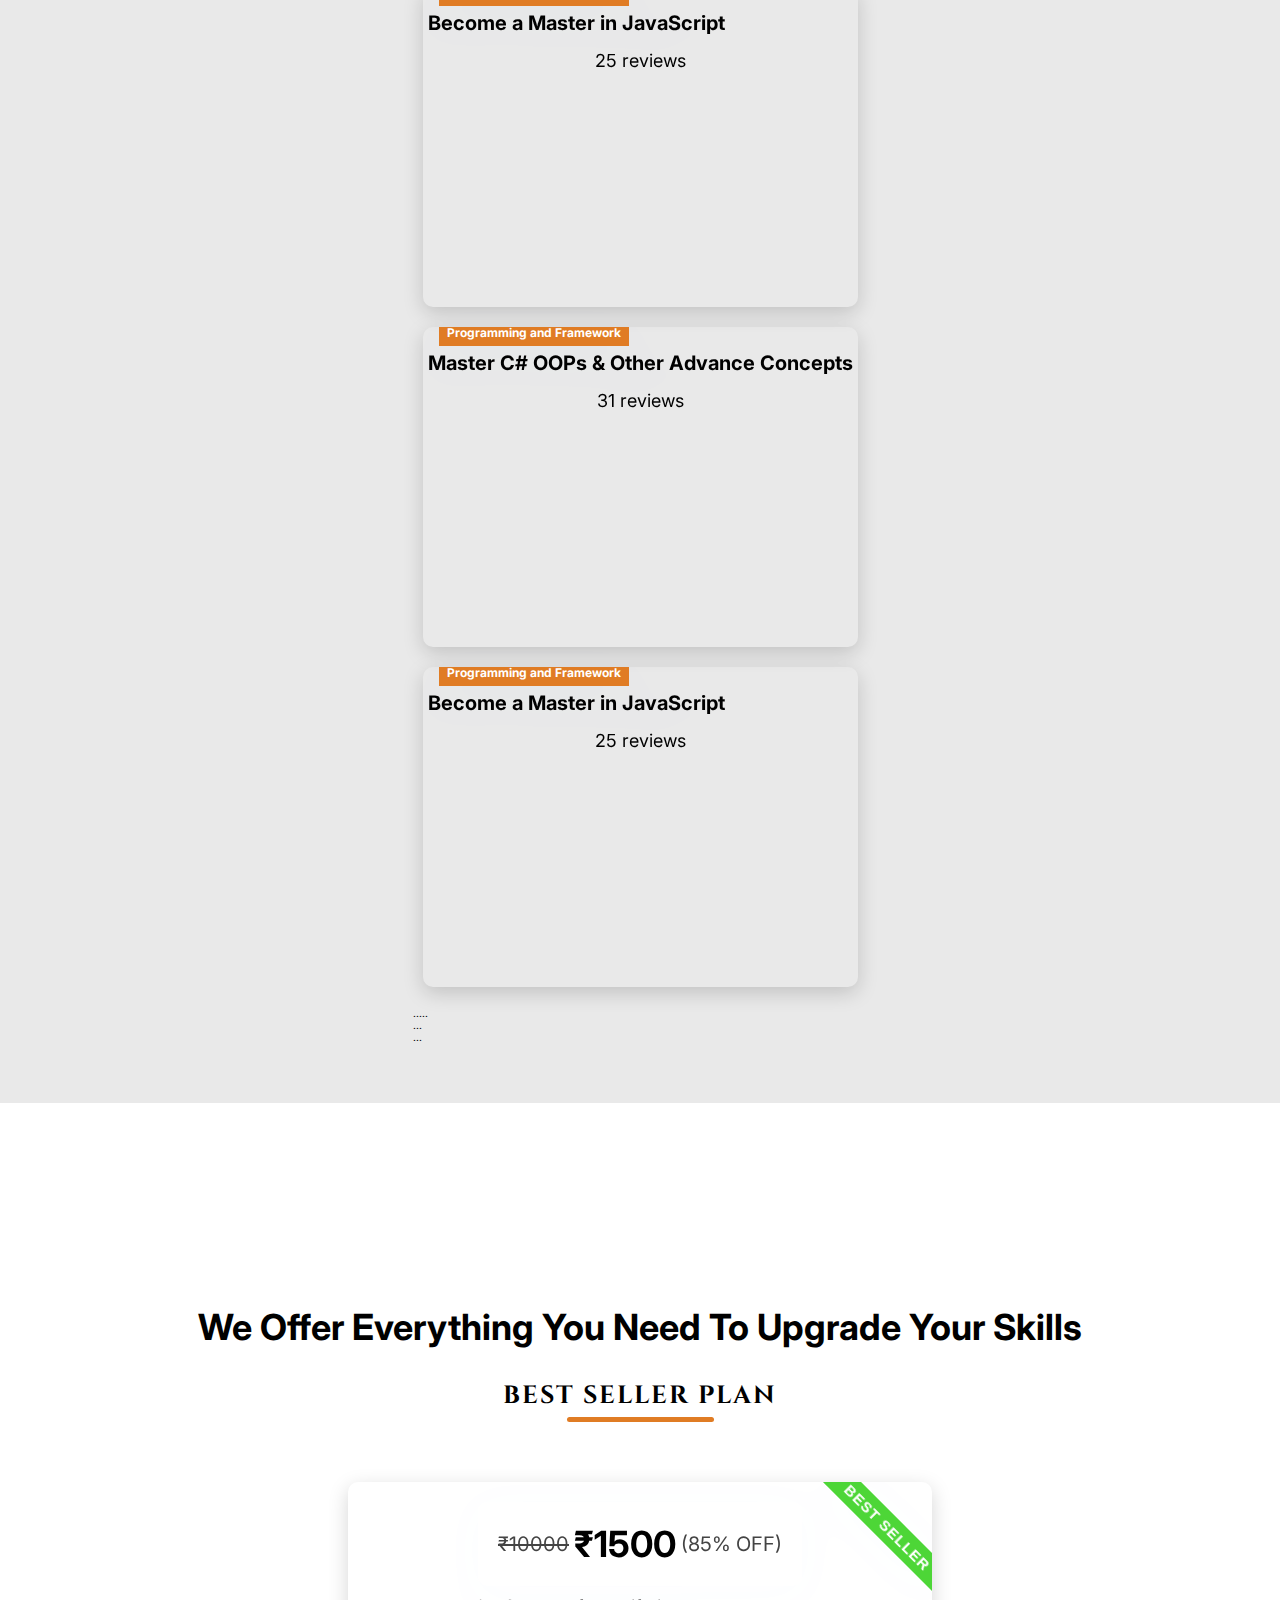
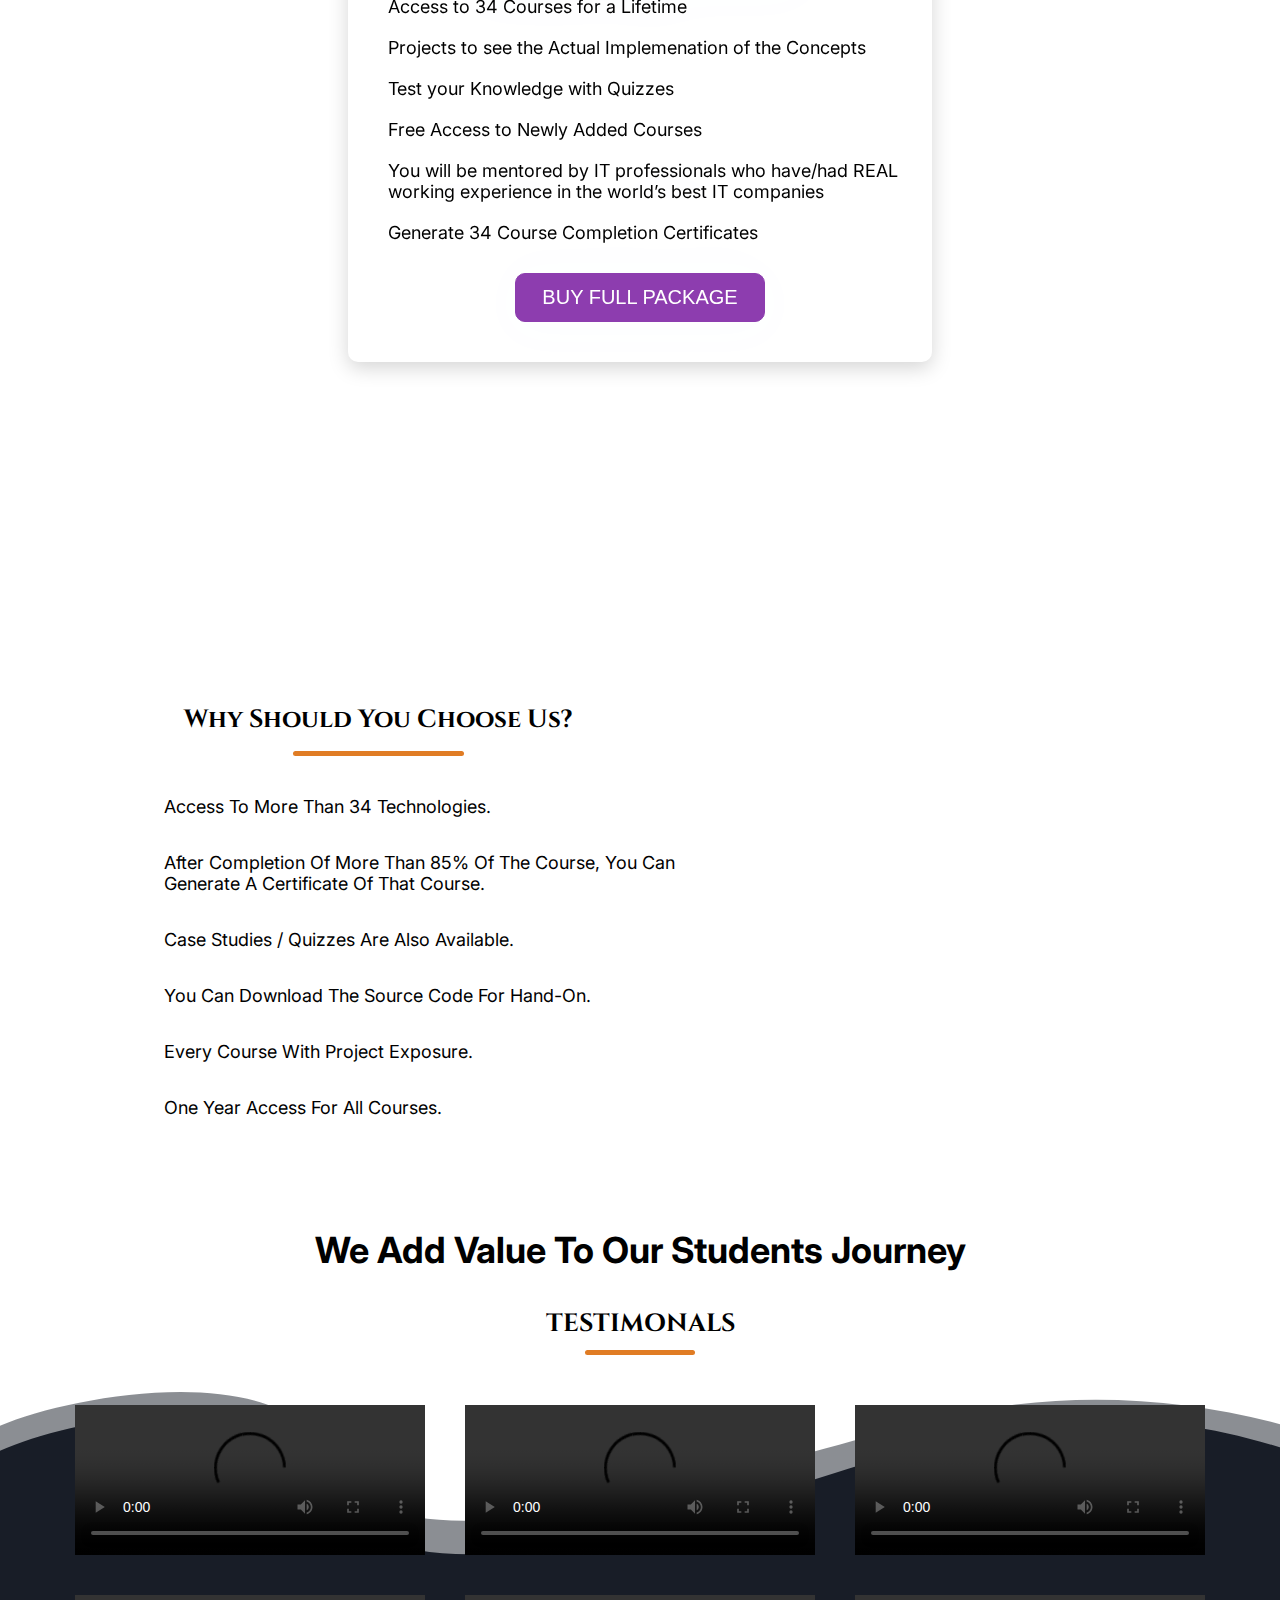
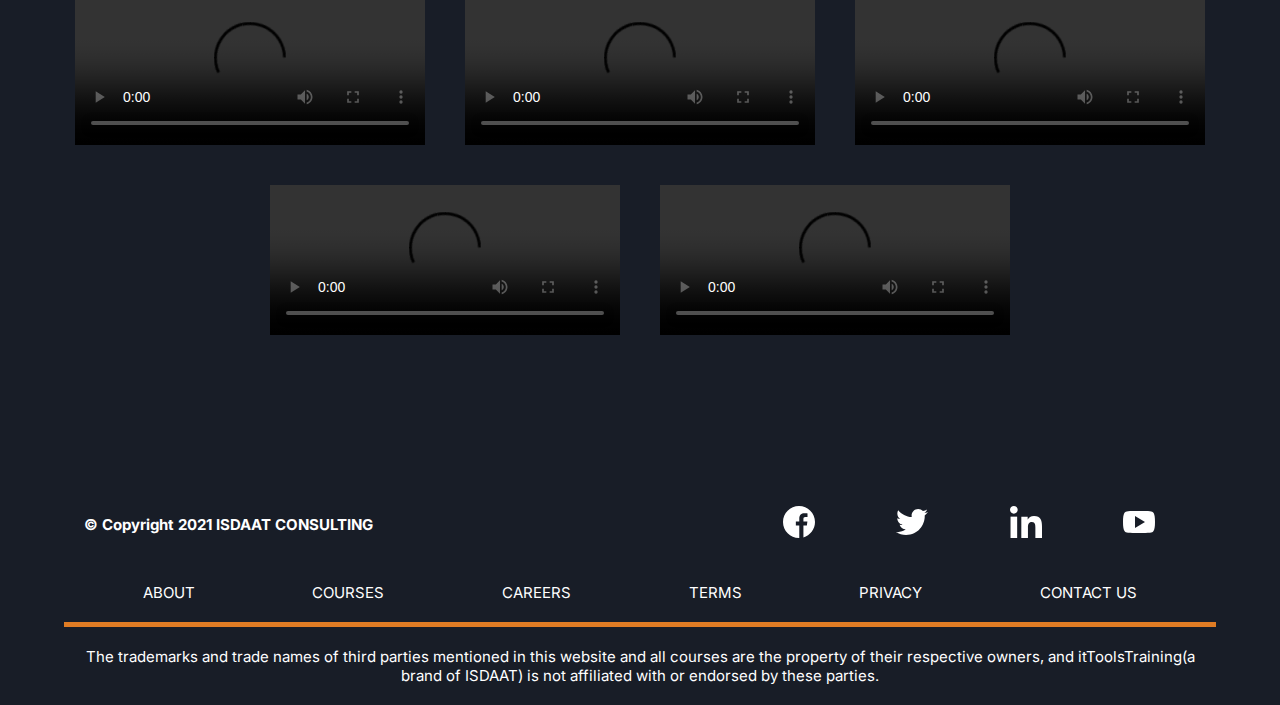
==== commit 4d5bac8e: "modified purchase plan" ====
--- a/index.html
+++ b/index.html
@@ -295,7 +295,7 @@
 
             <div class="fBox fBox5">
               <div class="fBox-icon">
-                <img src="./images/responsive.svg" alt="Mobile Responsive" />
+                <img src="./images/bc.svg" alt="100% Job Guarantee" />
               </div>
               <h4>100% Job Guarantee</h4>
               <p>
@@ -340,7 +340,6 @@
 
       <section class="about-courses">
         <div class="about-courses-wrapper">
-          <!-- <h2>We Offer Everything You Need To Upgrade Your Skills</h2> -->
           <div class="course-img">
             <img src="../img/dummy.jpg" alt="" />
           </div>
@@ -376,7 +375,6 @@
       YES, I WANT TO JOIN -->
 
       <!-- COURSE CATEGORIES -->
-      <!-- Each course will lead to a new course details page -->
       <div class="course-categ">
         <div class="course-categ-wrap">
           <!-- <h2 class="text-center">Explore our wide range of courses!</h2> -->
@@ -585,8 +583,9 @@
       <!-- PURCHASE PLANS -->
       <section id="pricing">
         <div class="toggleContainer">
-          <h3 class="plansTitle">Purchase Plans</h3>
-          <p>
+          <h2 class="pricing-title">We Offer Everything You Need To Upgrade Your Skills</h2>
+          <h3 class="plansTitle">Best Seller Plan</h3>
+          <!-- <p>
             IT Training Packages offered by us online are pocket-friendly and
             will provide you easy access to in-depth knowledge. You can simply
             choose among our <span>Six Courses Package</span> and
@@ -595,9 +594,9 @@
             learning any software online is a big step, and everyone is cautious
             for afraudulent move. ITToolsTraining assures you transparency in
             course with comprehensive details.
-          </p>
+          </p> -->
           <div class="togglePlans">
-            <label class="switch">
+            <!-- <label class="switch">
               <input type="checkbox" onclick="switchPlan()" />
               <span class="slider">
                 <span class="slider1">Six Courses</span>
@@ -608,8 +607,14 @@
             <div class="plan1">
               <div class="ppCard">
                 <h2 class="price-tag">
-                  <del class="original-price">10000</del>
-                  <span class="sale-price">1500</span>
+                  <del class="original-price"
+                    ><span class="currency-rupees">&#8377</span>
+                    10000</del
+                  >
+                  <span class="sale-price"
+                    ><span class="currency-rupees">&#8377</span>
+                    1500</span
+                  >
                   <span class="price-off"> (85%) </span>
                 </h2>
                 <ul class="plans-text">
@@ -621,7 +626,7 @@
                     <i class="fas fa-check"></i>Access to these courses for 3
                     years
                   </li>
-                  <!-- <li><i class="fas fa-check"></i>You Can Unlock 3 Courses For A Lifetime</li> -->
+
                   <li>
                     <i class="fas fa-check"></i>Projects To See The Actual
                     Implemenation Of The Concepts
@@ -652,8 +657,8 @@
             <div class="plan2 hidden">
               <div class="ppCard">
                 <h2 class="price-tag">
-                  <del class="original-price">10000</del>
-                  <span class="sale-price">1500</span>
+                  <del class="original-price"><span class="currency-rupees">&#8377</span>10000</del>
+                  <span class="sale-price"><span class="currency-rupees">&#8377</span>1500</span>
                   <span class="price-off"> (85%) </span>
                 </h2>
                 <ul class="plans-text">
@@ -669,8 +674,7 @@
                     Projects To See The Actual Implemenation Of The Concepts
                   </li>
                   <li>
-                    <i class="fas fa-check"></i>Test Your Knowledge With
-                    Quizzes
+                    <i class="fas fa-check"></i>Test Your Knowledge With Quizzes
                   </li>
                   <li>
                     <i class="fas fa-check"></i>
@@ -689,6 +693,49 @@
                     <i class="fas fa-check"></i>30 day money back guarantee
                   </li>
                 </ul>
+              </div>
+            </div> -->
+            <div class="plan2">
+              <div class="ppCard">
+                <div class="ribbon-wrapper">
+                  <div class="ribbon">BEST SELLER</div>
+                </div>
+                <h2 class="price-tag">
+                  <del class="original-price"
+                    ><span class="currency-rupees">&#8377</span>10000</del
+                  >
+                  <span class="sale-price"><span class="currency-rupees">&#8377</span>1500</span>
+                  <span class="price-off">(85% OFF)</span>
+                </h2>
+                <ul class="plans-text">
+                  <li>
+                    <i class="fas fa-check"></i>Access to 34 Courses for a
+                    Lifetime
+                  </li>
+                  <li>
+                    <i class="fas fa-check"></i>
+                    Projects to see the Actual Implemenation of the Concepts
+                  </li>
+                  <li>
+                    <i class="fas fa-check"></i>Test your Knowledge with Quizzes
+                  </li>
+                  <li>
+                    <i class="fas fa-check"></i>
+                    Free Access to Newly Added Courses
+                  </li>
+                  <li>
+                    <i class="fas fa-check"></i>
+                    You will be mentored by IT professionals who have/had REAL
+                    working experience in the world’s best IT companies
+                  </li>
+                  <li>
+                    <i class="fas fa-check"></i>Generate 34 Course Completion
+                    Certificates
+                  </li>
+                </ul>
+                <button class="btn btn--primary btn--large">
+                  BUY FULL PACKAGE
+                </button>
               </div>
             </div>
           </div>
--- a/style.css
+++ b/style.css
@@ -89,7 +89,8 @@
 /* BUTTON STYLING */
 .btn {
   padding: 8px 20px;
-  border-radius: 2px;
+  border-radius: 1rem;
+  /* border-radius: 2px; */
   outline: none;
   border: none;
   cursor: pointer;
@@ -490,20 +491,22 @@
 
 /* PURCHASE PLANS */
 #pricing {
-  min-height: 100vh;
+  min-height: 120vh;
   display: flex;
   justify-content: center;
   align-items: center;
 }
 .toggleContainer {
   max-width: 90%;
-  margin: auto;
-  display: flex;
-  flex-direction: column;
-  justify-content: space-around;
-  align-items: center;
-  /* background-color: var(--raisin);
-  color: #fff; */
+  margin: 6rem auto;
+  display: flex;
+  flex-direction: column;
+  justify-content: space-around;
+  align-items: center;
+}
+.pricing-title {
+  text-align: center;
+  padding-bottom: 2rem;
 }
 .plansTitle {
   margin-bottom: 4rem;
@@ -525,6 +528,10 @@
   /* left: calc(50%- (width/2)%); */
   left: 25%;
   bottom: 0rem;
+}
+.toggleContainer p {
+  text-align: center;
+  padding: 0.5rem;
 }
 .togglePlans {
   display: flex;
@@ -567,7 +574,6 @@
 .slider::before {
   position: absolute;
   content: "";
-  /* background-color: var(--primary); */
   background-color: var(--orange);
   transition: 0.4s;
   height: 6rem;
@@ -578,10 +584,6 @@
   border-radius: 6rem;
 }
 
-/* input:checked + .slider {
-  background-color: var(--primary);
-} */
-
 .slider1 {
   position: absolute;
   top: 50%;
@@ -633,7 +635,7 @@
   justify-content: space-around;
   align-items: center;
   width: 100%;
-  background-color: cornflowerblue;
+  /* background-color: cornflowerblue; */
   padding: 2rem;
   margin: 2rem;
   box-shadow: 0 6px 20px rgba(0, 0, 0, 0.17);
@@ -643,6 +645,9 @@
   border-radius: 1rem;
   overflow: hidden;
 }
+.ppCard button {
+  margin: 2rem 0rem;
+}
 .plan2 .ppCard {
   max-width: 55%;
   /* width:100% for mobile responsive */
@@ -652,6 +657,40 @@
   background-color: #fff;
   /* background-color: rgb(27, 67, 141); */
   border-radius: 1rem;
+  display: flex;
+  justify-content: center;
+  align-items: center;
+}
+.original-price,
+.price-off {
+  font-size: 2rem;
+  color: rgb(68, 68, 68);
+  font-weight: normal;
+}
+.sale-price {
+  font-weight: bold;
+  padding: 0rem 0.5rem;
+}
+.ribbon-wrapper {
+  width: 12rem;
+  height: 12rem;
+  overflow: hidden;
+  position: absolute;
+  top: -3px;
+  right: -3px;
+}
+.ribbon {
+  font: bold 15px sans-serif;
+  letter-spacing: 1px;
+  text-align: center;
+  transform: rotate(45deg);
+  position: relative;
+  padding: 0.5rem;
+  top: 3.5rem;
+  left: -0.5rem;
+  width: 15.5rem;
+  background-color: #4dd637;
+  color: #fff;
 }
 .plans-text li {
   font-size: 1.8rem;
@@ -664,7 +703,7 @@
   padding-right: 1rem;
   padding-top: 0.5rem;
   font-size: 2rem;
-  color: aqua;
+  color: #4dd637;
 }
 
 .hidden {
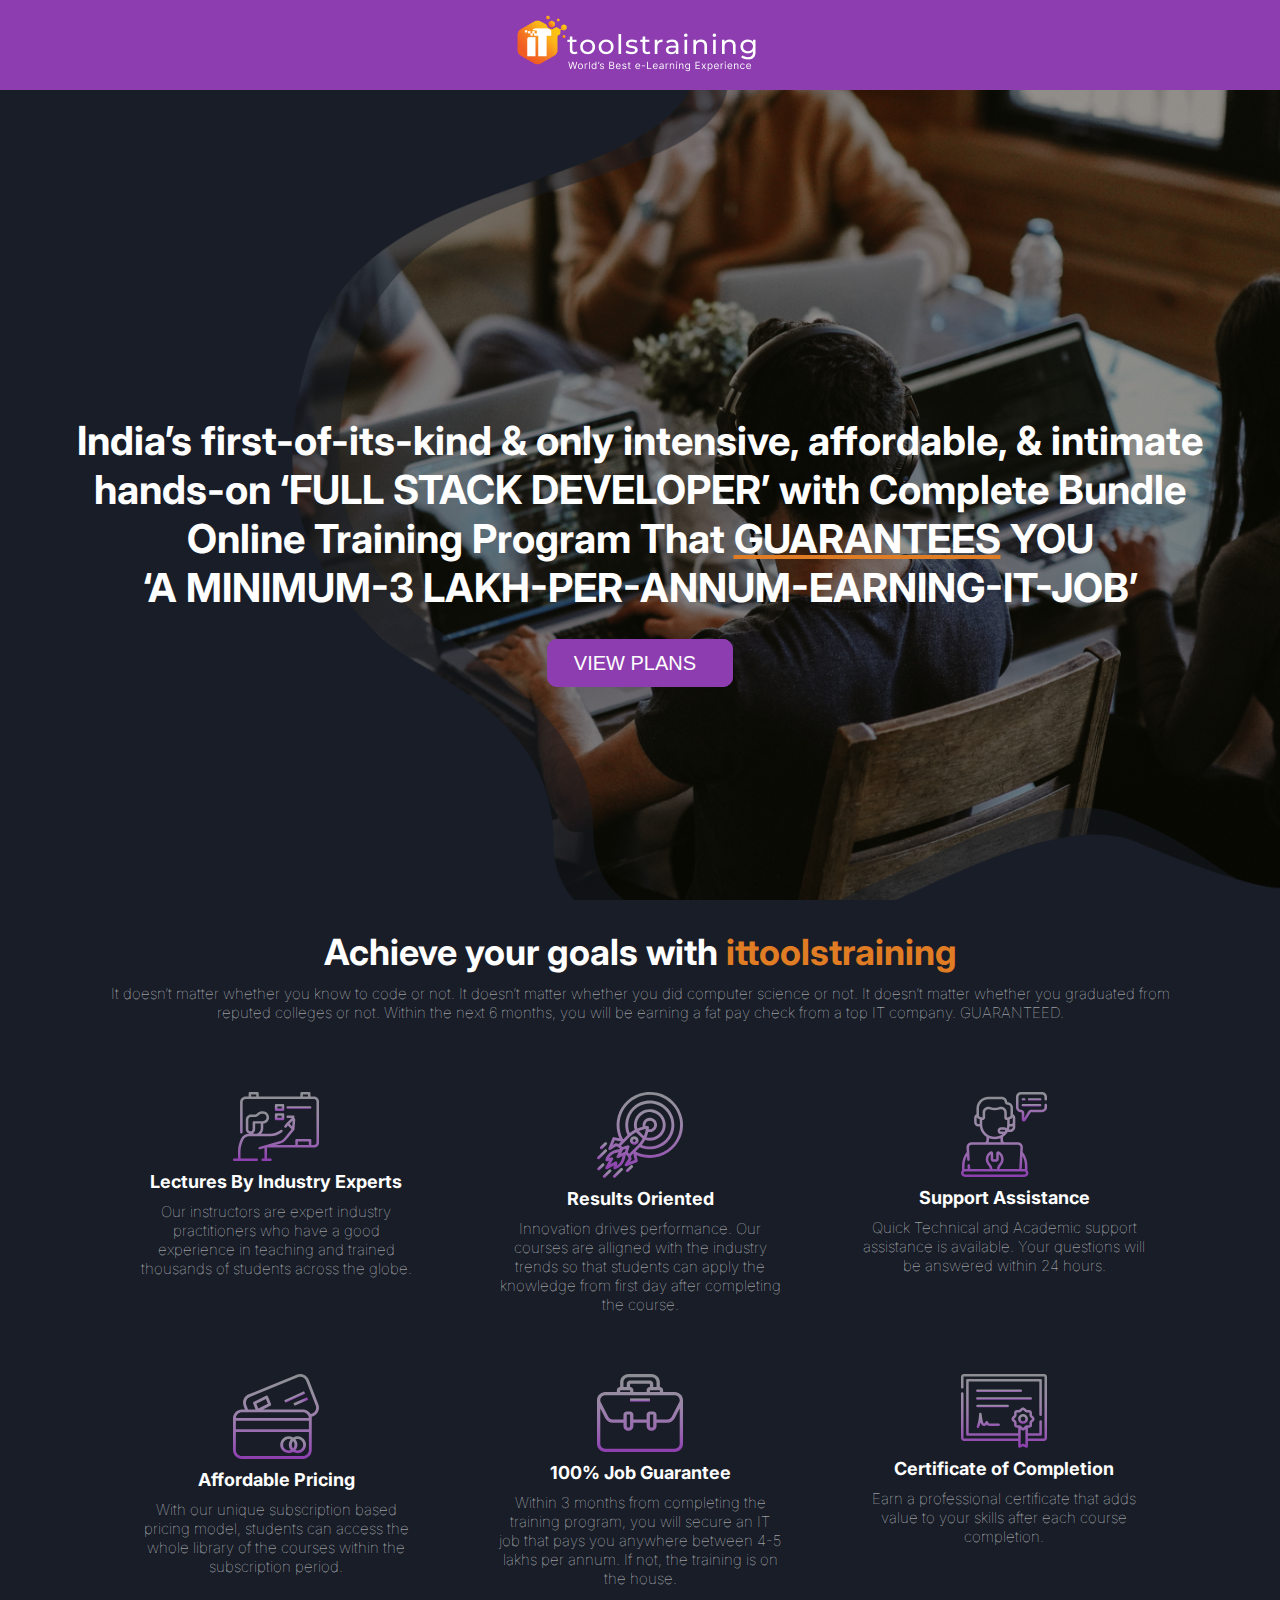
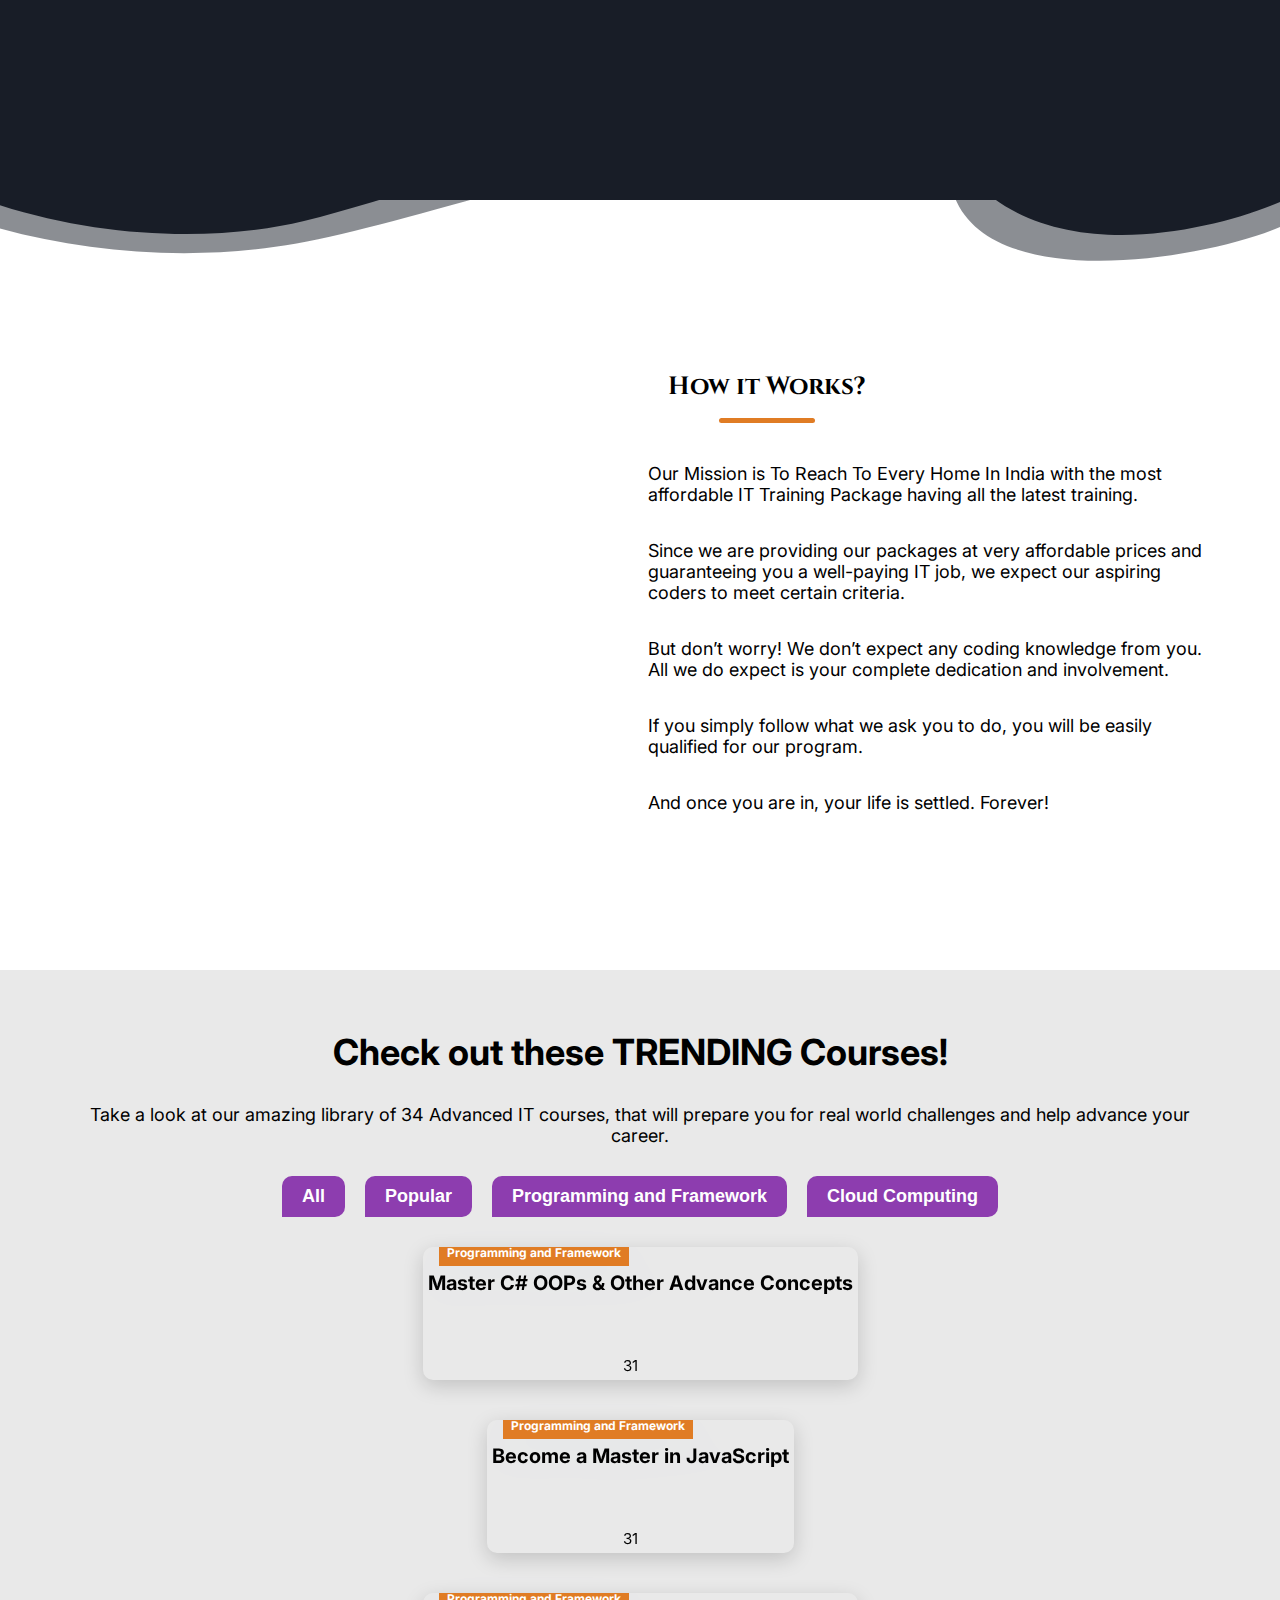
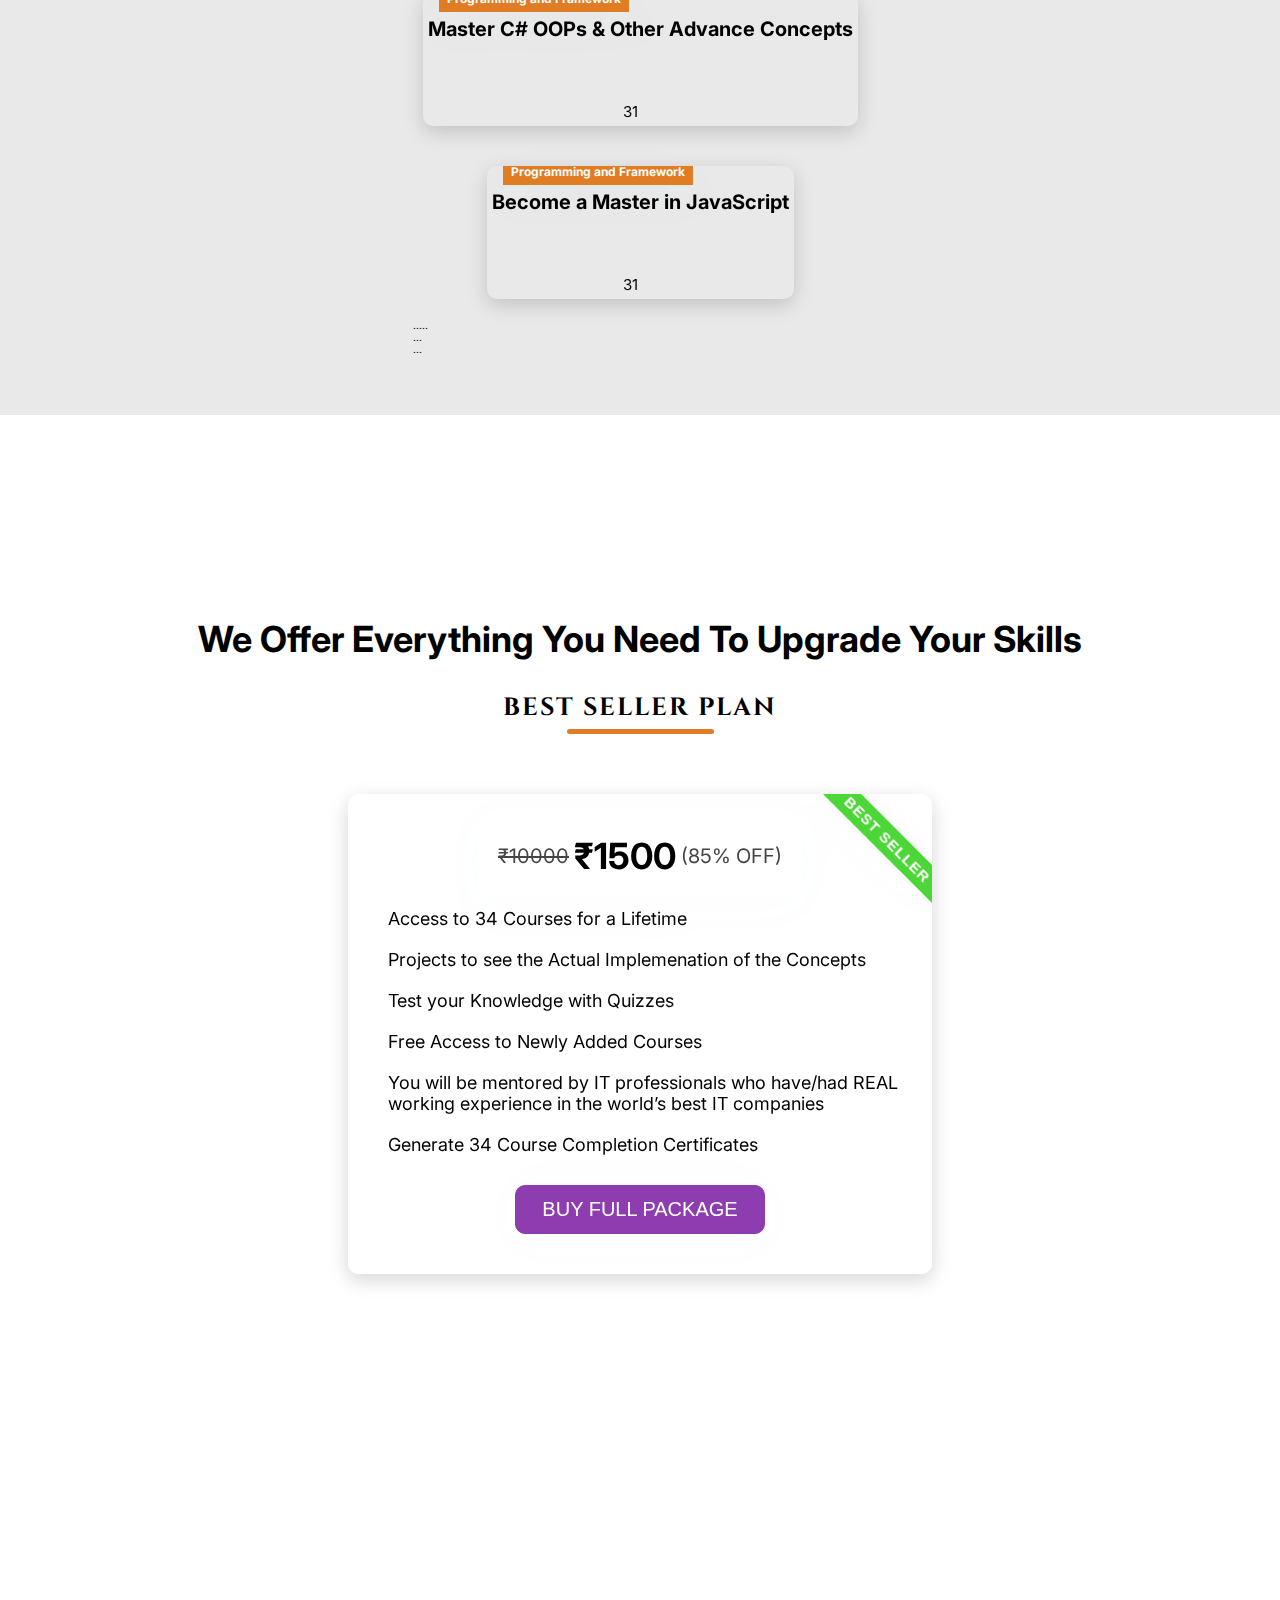
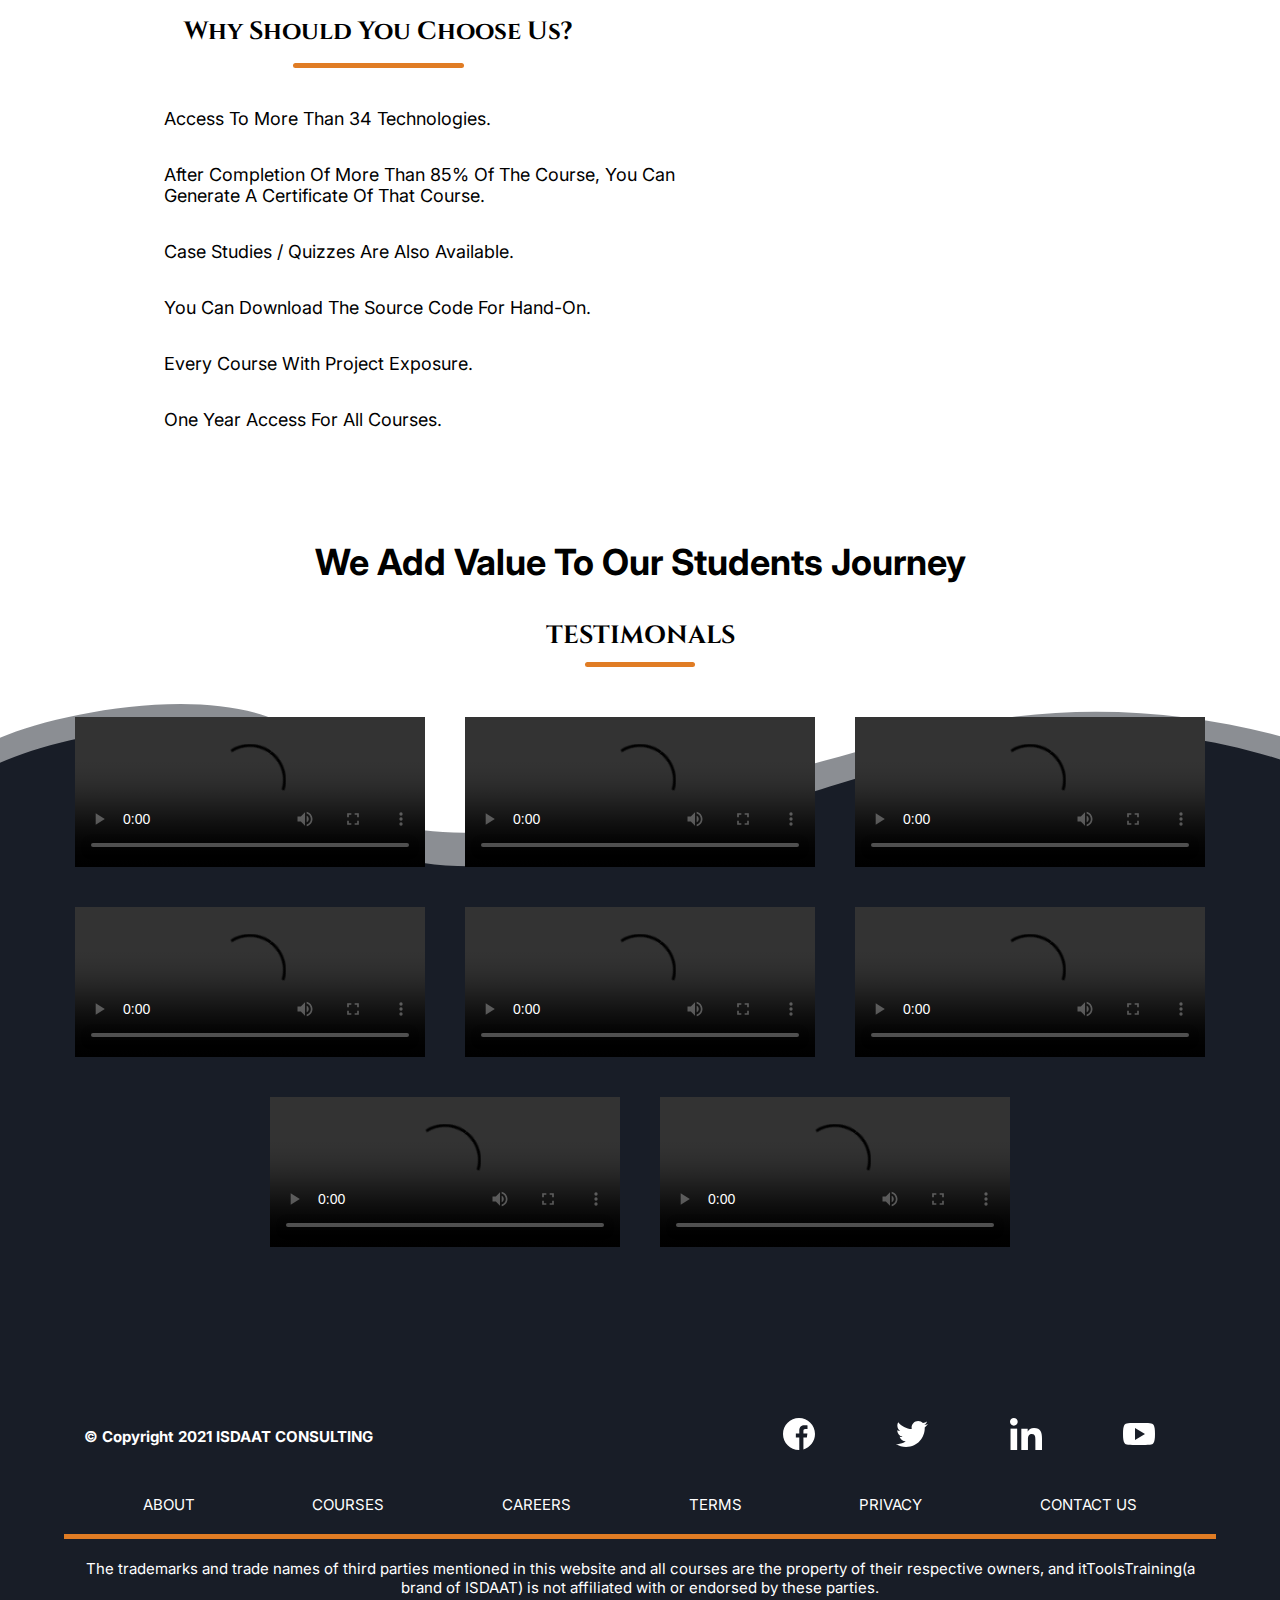
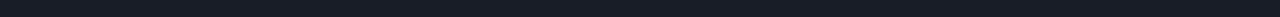
==== commit e46b4fe2: "added review stars and made few changes" ====
--- a/index.html
+++ b/index.html
@@ -454,7 +454,7 @@
               aria-labelledby="all-tab"
             >
               <div class="row">
-                <div class="col-md-3">
+                <div class="col-md-3 cc-height">
                   <div class="card text-center course-card">
                     <a href="./courseDetailsPage.html">
                       <div
@@ -471,14 +471,20 @@
                         <h4 class="card-title">
                           Master C# OOPs & Other Advance Concepts
                         </h4>
-                        <p class="card-text">
-                          <i class="fas fa-user"></i> 31 reviews
-                        </p>
+                        <p class="card-text review-stars">                         
+                          <i class="fas fa-user"></i><span class="review-number">31</span><span class="five-stars">
+                            <i class="fas fa-star"></i>
+                            <i class="fas fa-star"></i>
+                            <i class="fas fa-star"></i>
+                            <i class="fas fa-star"></i>
+                            <i class="fas fa-star"></i>
+                          </span>                         
+                      </p>
                       </div>
                     </a>
                   </div>
                 </div>
-                <div class="col-md-3">
+                <div class="col-md-3 cc-height">
                   <div class="card text-center course-card">
                     <a href="./courseDetailsPage.html">
                       <div
@@ -495,14 +501,20 @@
                         <h4 class="card-title">
                           Become a Master in JavaScript
                         </h4>
-                        <p class="card-text">
-                          <i class="fas fa-user"></i> 25 reviews
+                        <p class="card-text review-stars">                         
+                            <i class="fas fa-user"></i><span class="review-number">31</span><span class="five-stars">
+                              <i class="fas fa-star"></i>
+                              <i class="fas fa-star"></i>
+                              <i class="fas fa-star"></i>
+                              <i class="fas fa-star"></i>
+                              <i class="fas fa-star"></i>
+                            </span>                         
                         </p>
                       </div></a
                     >
                   </div>
                 </div>
-                <div class="col-md-3">
+                <div class="col-md-3 cc-height">
                   <div class="card text-center course-card">
                     <a href="./courseDetailsPage.html">
                       <div
@@ -519,14 +531,20 @@
                         <h4 class="card-title">
                           Master C# OOPs & Other Advance Concepts
                         </h4>
-                        <p class="card-text">
-                          <i class="fas fa-user"></i> 31 reviews
-                        </p>
+                        <p class="card-text review-stars">                         
+                          <i class="fas fa-user"></i><span class="review-number">31</span><span class="five-stars">
+                            <i class="fas fa-star"></i>
+                            <i class="fas fa-star"></i>
+                            <i class="fas fa-star"></i>
+                            <i class="fas fa-star"></i>
+                            <i class="fas fa-star"></i>
+                          </span>                         
+                      </p>
                       </div>
                     </a>
                   </div>
                 </div>
-                <div class="col-md-3">
+                <div class="col-md-3 cc-height">
                   <div class="card text-center course-card">
                     <a href="./courseDetailsPage.html">
                       <div
@@ -543,9 +561,15 @@
                         <h4 class="card-title">
                           Become a Master in JavaScript
                         </h4>
-                        <p class="card-text">
-                          <i class="fas fa-user"></i> 25 reviews
-                        </p>
+                        <p class="card-text review-stars">                         
+                          <i class="fas fa-user"></i><span class="review-number">31</span><span class="five-stars">
+                            <i class="fas fa-star"></i>
+                            <i class="fas fa-star"></i>
+                            <i class="fas fa-star"></i>
+                            <i class="fas fa-star"></i>
+                            <i class="fas fa-star"></i>
+                          </span>                         
+                      </p>
                       </div></a
                     >
                   </div>
--- a/style.css
+++ b/style.css
@@ -394,13 +394,18 @@
 }
 
 /* COURSE CARDS */
+.cc-height {
+  display: flex;
+  justify-content: center;
+  align-items: stretch;
+}
 .course-card {
   box-shadow: 0 6px 20px rgba(0, 0, 0, 0.17);
   -webkit-filter: drop-shadow(0 6px 20px rgba(56, 125, 255, 0.017));
   filter: drop-shadow(0 6px 20px rgba(56, 125, 255, 0.017));
   border-radius: 1rem;
   margin: 2rem 1rem;
-  min-height: 32rem;
+  justify-content: stretch;
 }
 .course-card a {
   color: #000;
@@ -410,6 +415,7 @@
   overflow: hidden;
   border-top-left-radius: 1rem;
   border-top-right-radius: 1rem;
+  flex-grow: 1;
 }
 .cards__item__pic-wrap::after {
   content: attr(data-category);
@@ -433,17 +439,39 @@
 }
 .course-card .card-title {
   padding: 0.5rem;
+  margin: 0rem;
   font-weight: bold;
+  min-height: 9rem;
 }
 .course-card .card-text {
+  padding: 0rem;
   padding-bottom: 0.5rem;
   font-weight: normal;
-  font-size: 1.8rem;
+  font-size: 1.5rem;
 }
 .card-body {
   display: flex;
   flex-direction: column;
+  align-items: center;
   justify-content: space-between;
+  flex-grow: 2;
+}
+.review-stars {
+  display: flex;
+  justify-content: flex-start;
+  align-items: center;
+}
+.review-number {
+  padding: 0rem 0.5rem;
+}
+.five-stars {
+  display: flex;
+  justify-content: flex-start;
+  align-items: center;
+}
+.five-stars i {
+  color: gold;
+  padding: 0rem 0.2rem;
 }
 
 /* COURSE CATEGORIES */
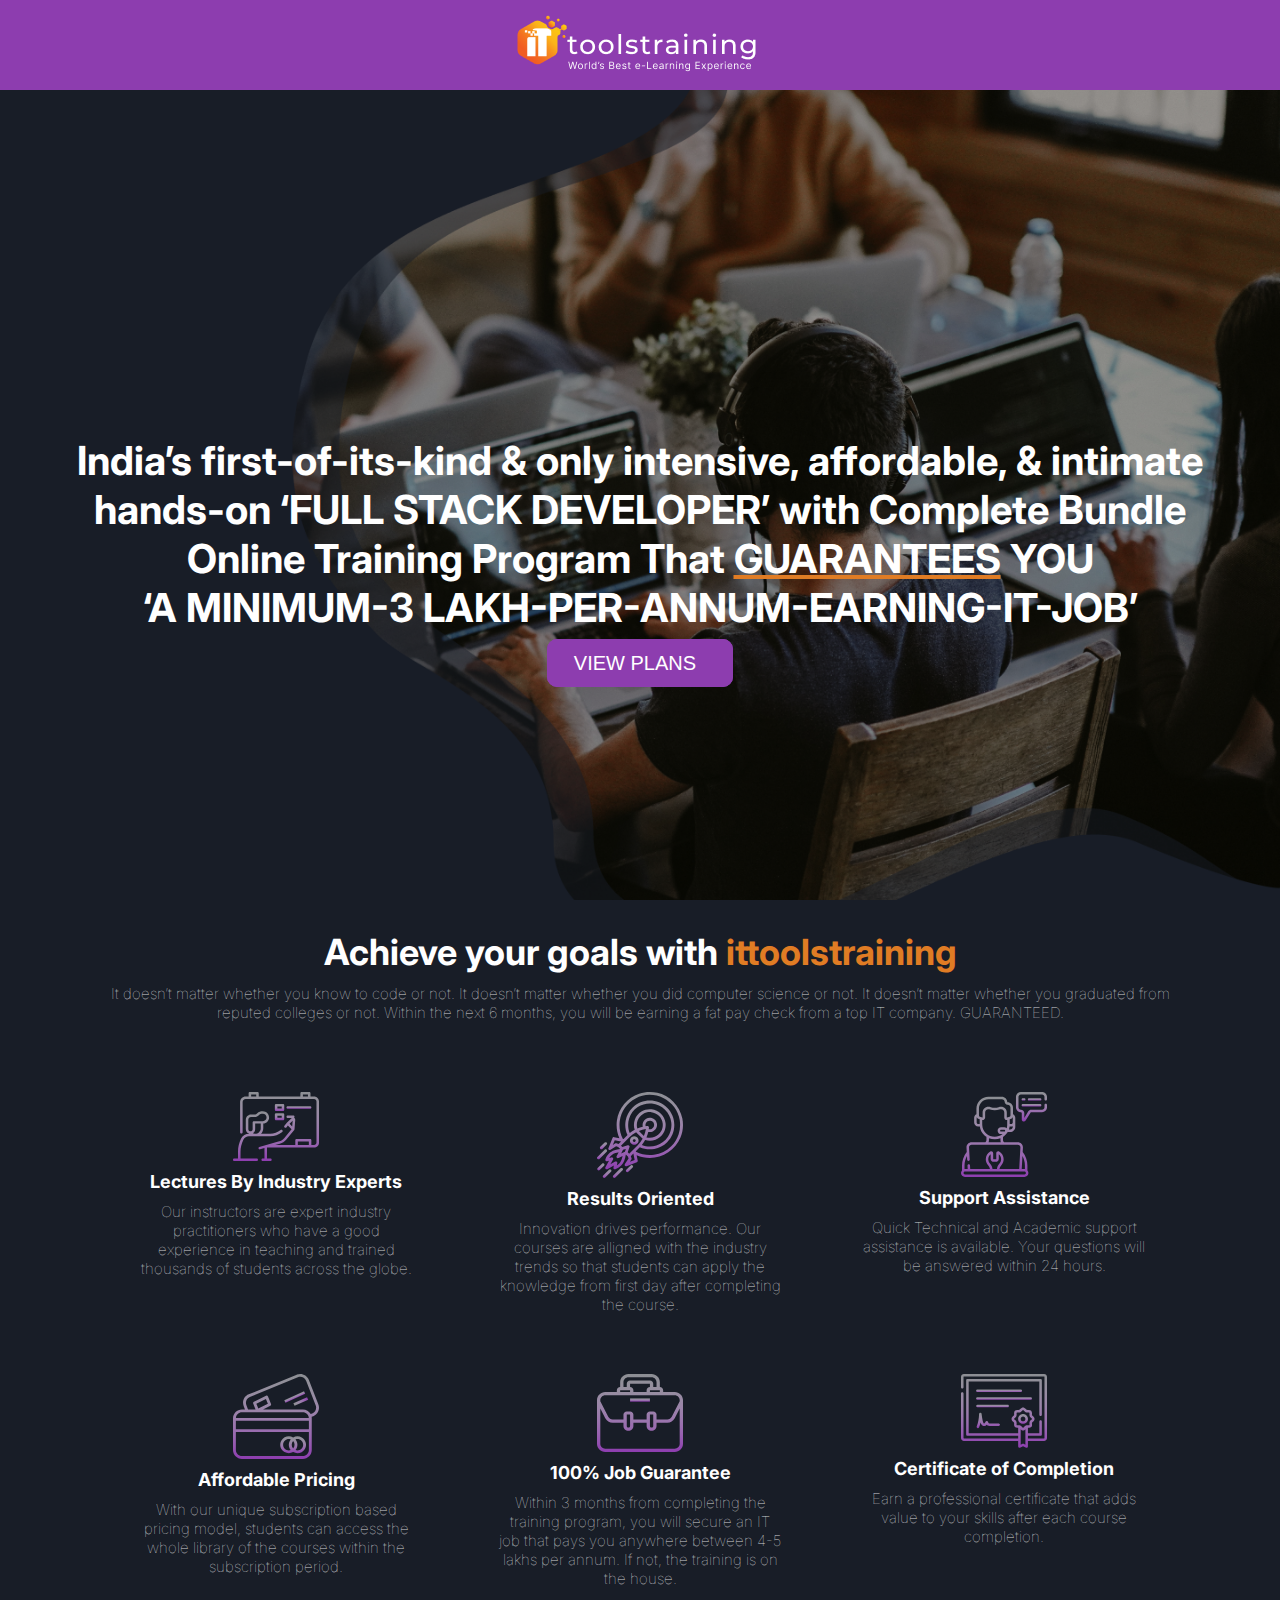
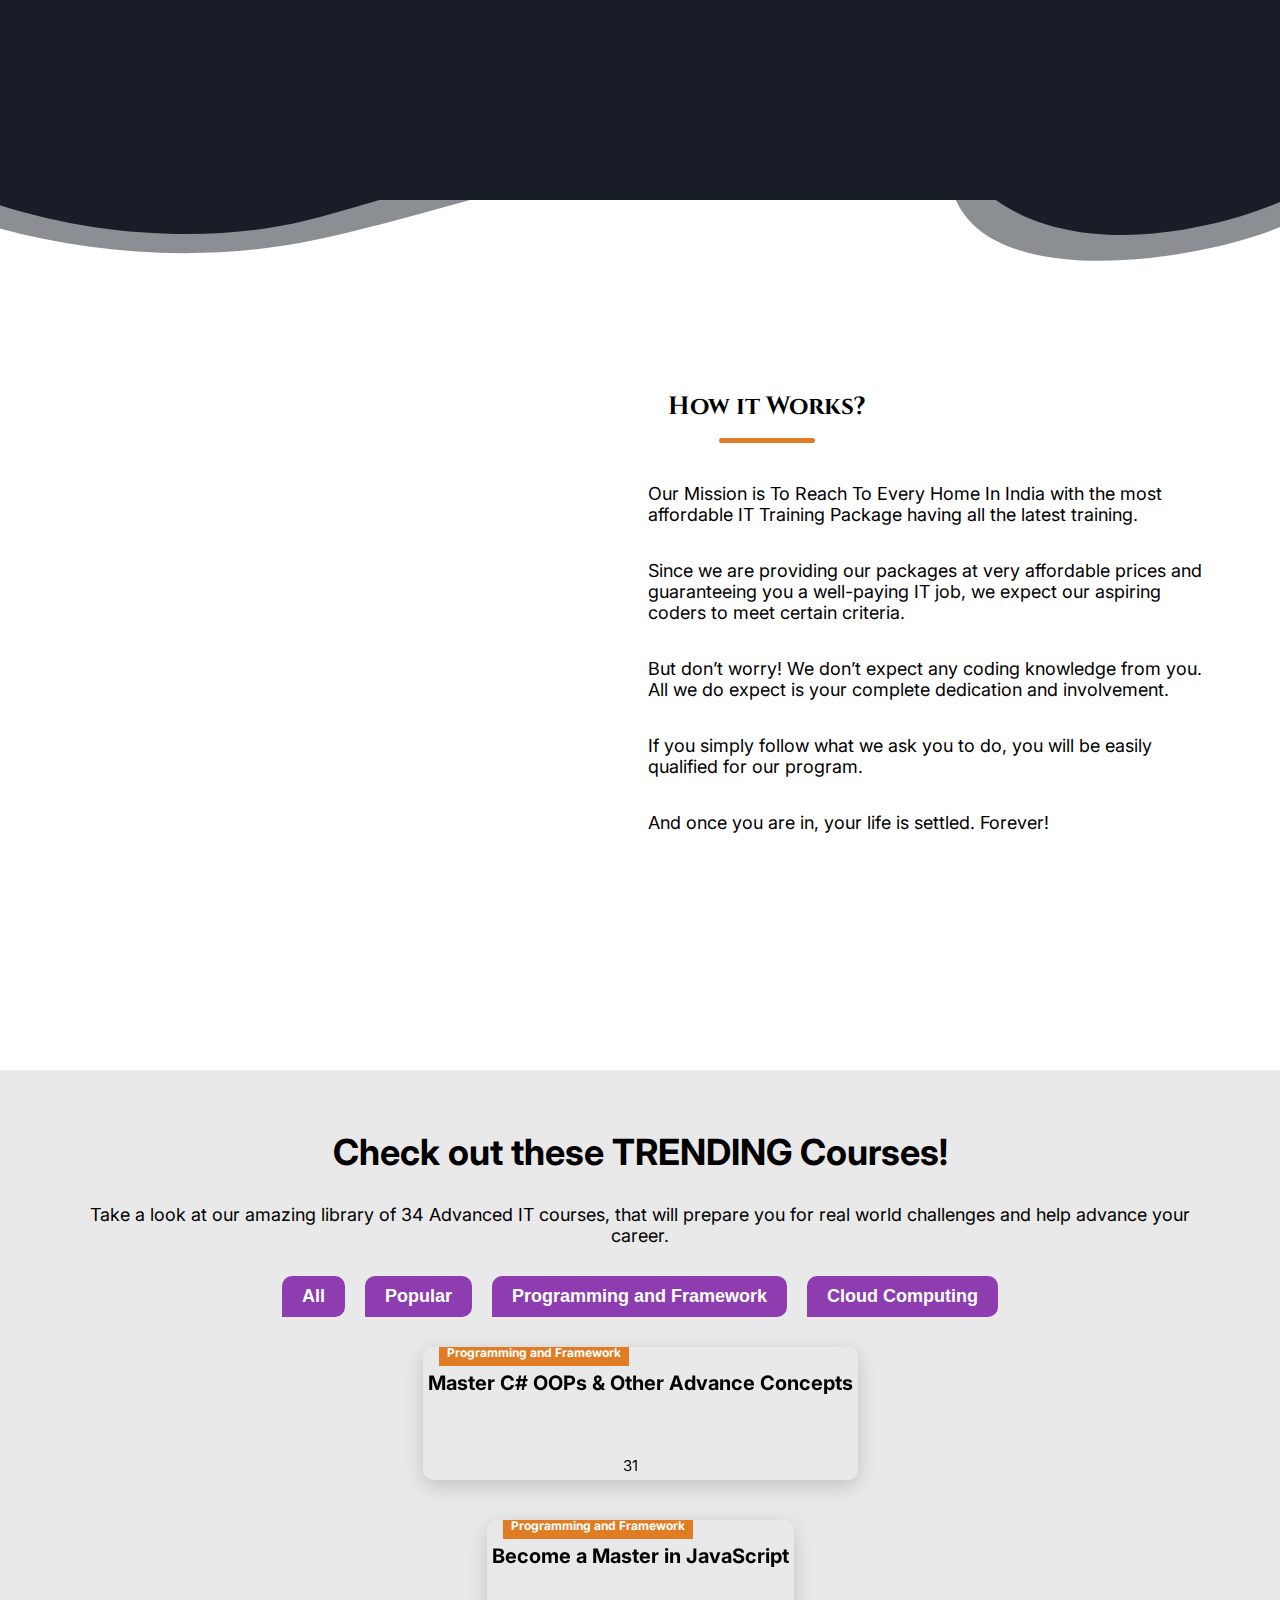
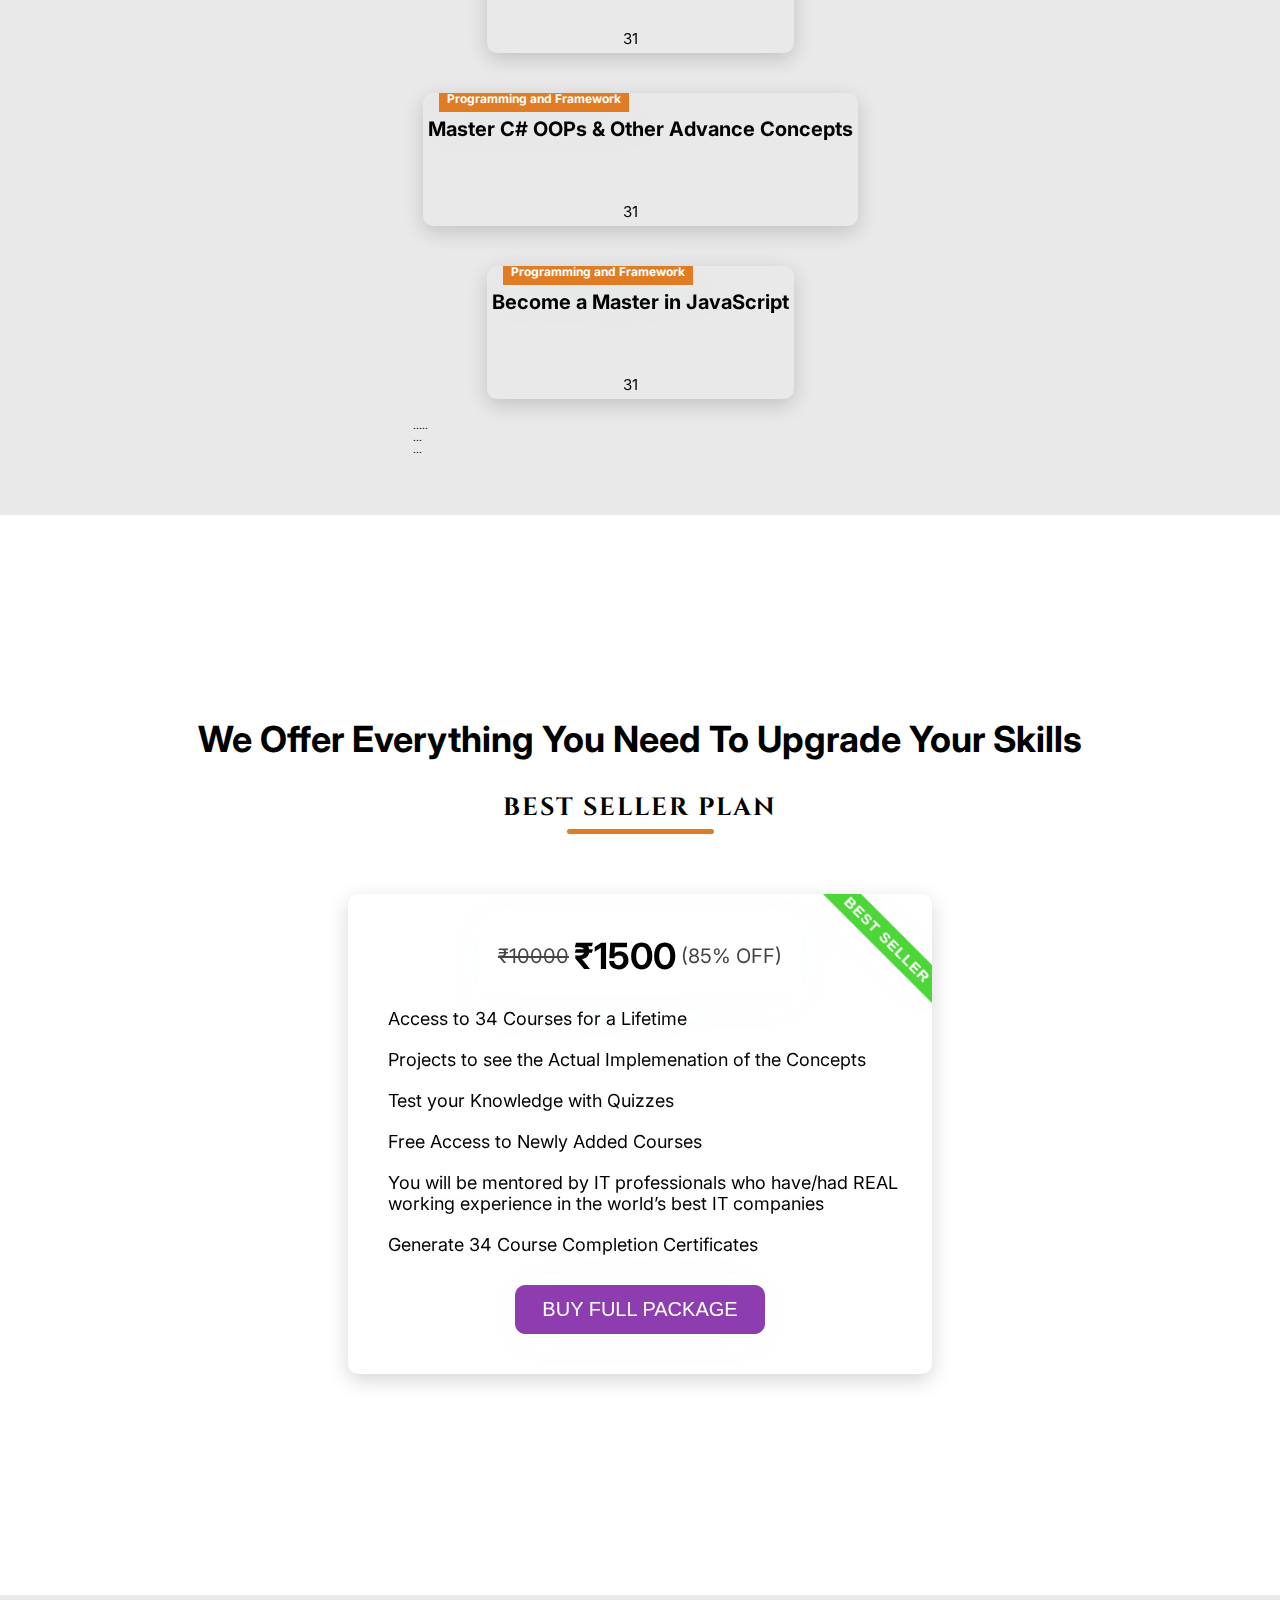
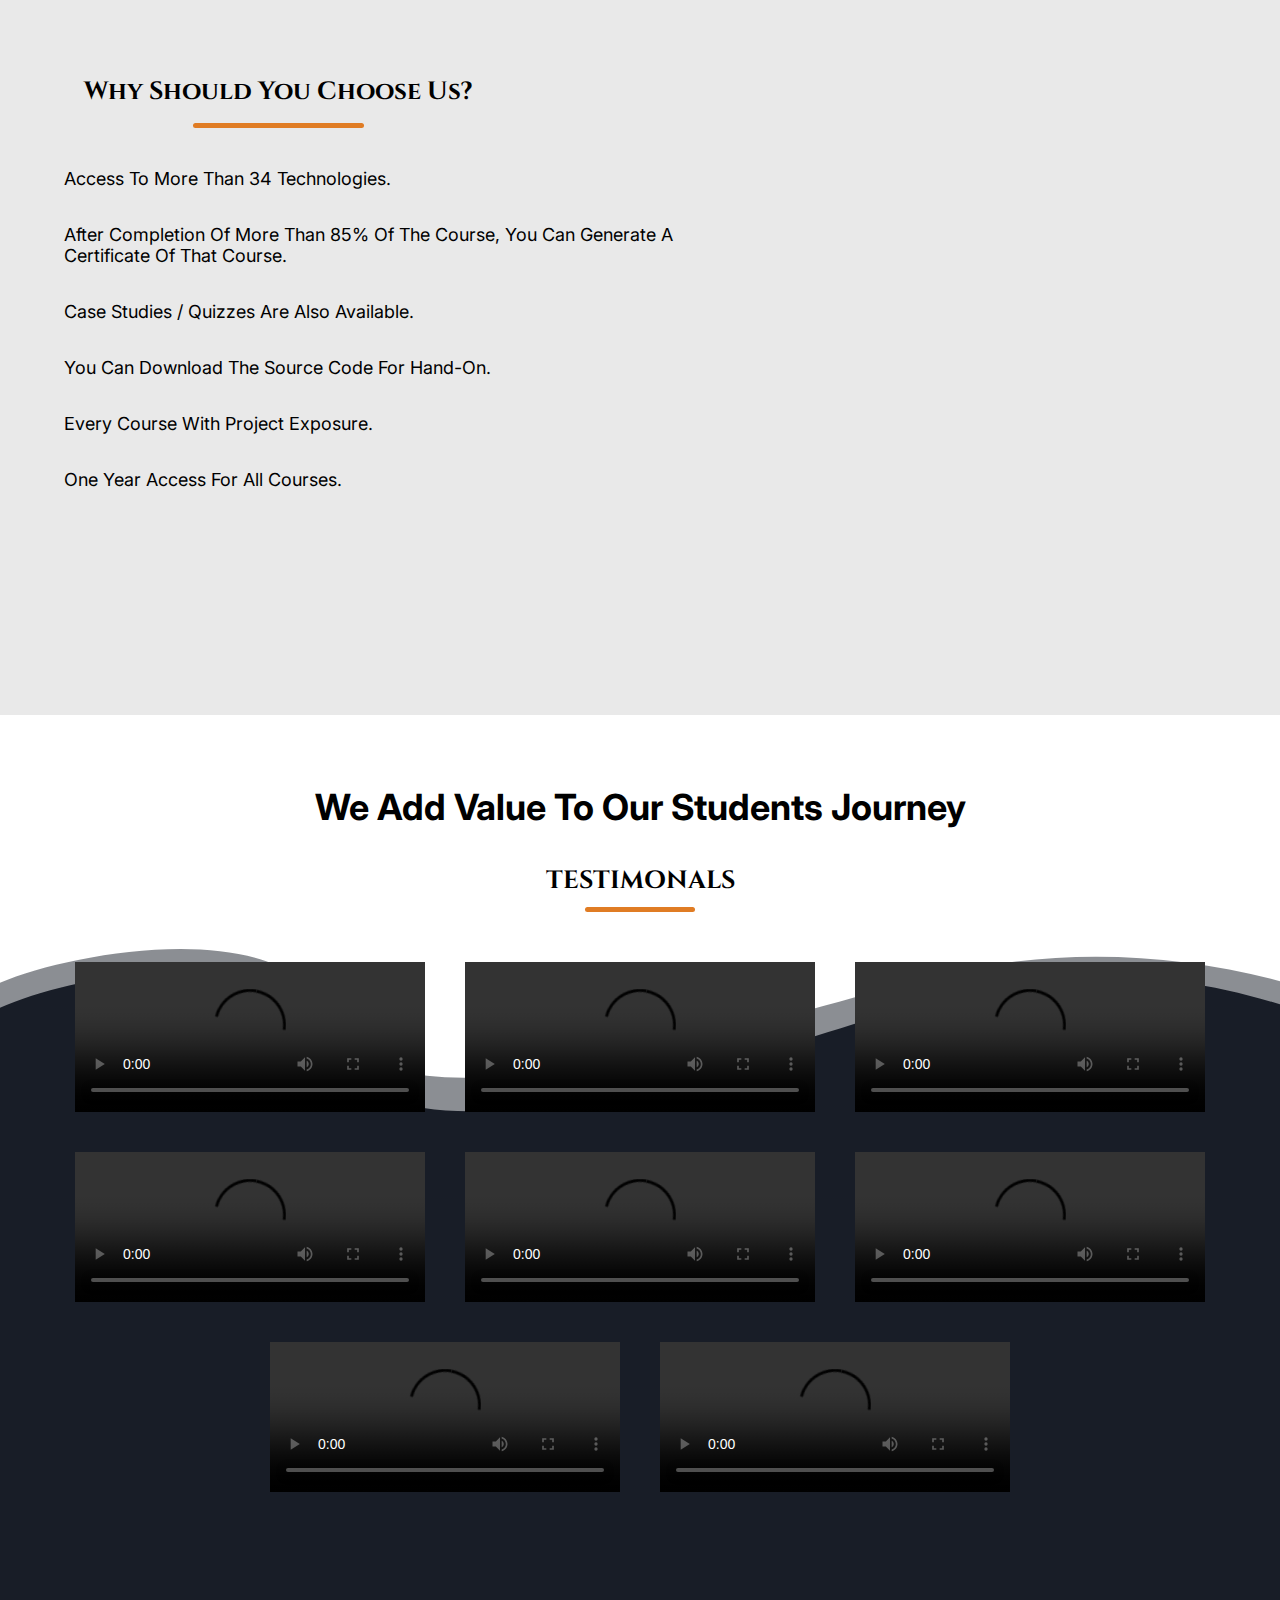
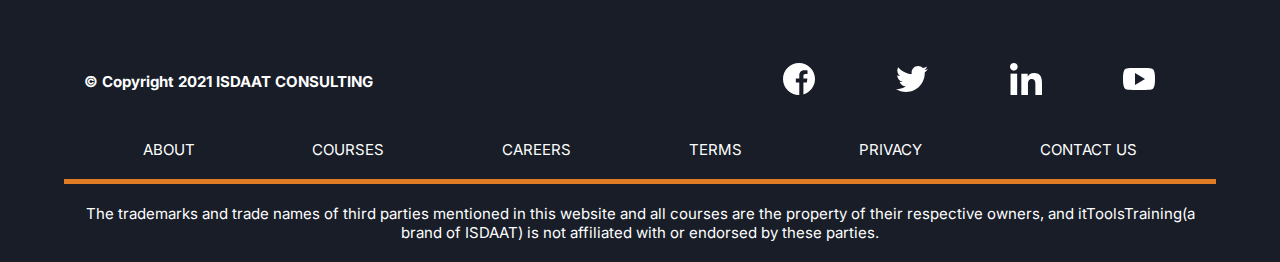
==== commit 06493da9: "another change" ====
--- a/index.html
+++ b/index.html
@@ -338,32 +338,32 @@
         </div>
       </section>
 
-      <section class="about-courses">
-        <div class="about-courses-wrapper">
-          <div class="course-img">
+      <section class="sec">
+        <div class="sec-wrapper">
+          <div class="sec-img">
             <img src="../img/dummy.jpg" alt="" />
           </div>
-          <div class="courseText">
+          <div class="secText">
             <h3>How it Works?</h3>
             <ul>
-              <li class="ac1">
+              <li>
                 Our Mission is To Reach To Every Home In India with the most
                 affordable IT Training Package having all the latest training.
               </li>
-              <li class="ac2">
+              <li >
                 Since we are providing our packages at very affordable prices
                 and guaranteeing you a well-paying IT job, we expect our
                 aspiring coders to meet certain criteria.
               </li>
-              <li class="ac3">
+              <li >
                 But don’t worry! We don’t expect any coding knowledge from you.
                 All we do expect is your complete dedication and involvement.
               </li>
-              <li class="ac4">
+              <li>
                 If you simply follow what we ask you to do, you will be easily
                 qualified for our program.
               </li>
-              <li class="ac5">
+              <li >
                 And once you are in, your life is settled. Forever!
               </li>
             </ul>
@@ -767,23 +767,23 @@
       </section>
 
       <!-- WHY JOIN US -->
-      <section class="why-us">
-        <div class="about-courses-wrapper">
-          <div class="courseText">
+      <section class="sec sec1">
+        <div class="sec-wrapper">
+          <div class="secText">
             <h3>Why Should You Choose Us?</h3>
             <ul>
-              <li class="ac1">Access To More Than 34 Technologies.</li>
-              <li class="ac2">
+              <li >Access To More Than 34 Technologies.</li>
+              <li >
                 After Completion Of More Than 85% Of The Course, You Can
                 Generate A Certificate Of That Course.
               </li>
-              <li class="ac3">Case Studies / Quizzes Are Also Available.</li>
-              <li class="ac4">You Can Download The Source Code For Hand-On.</li>
-              <li class="ac5">Every Course With Project Exposure.</li>
-              <li class="ac6">One Year Access For All Courses.</li>
+              <li >Case Studies / Quizzes Are Also Available.</li>
+              <li >You Can Download The Source Code For Hand-On.</li>
+              <li >Every Course With Project Exposure.</li>
+              <li >One Year Access For All Courses.</li>
             </ul>
           </div>
-          <div class="course-img">
+          <div class="sec-img">
             <img src="../img/dummy.jpg" alt="" />
           </div>
         </div>
--- a/style.css
+++ b/style.css
@@ -73,7 +73,7 @@
   text-decoration: none;
 }
 button {
-  padding: 2rem 4rem;
+  /* padding: 2rem 4rem; */
   background: none;
   border: none;
   border-radius: 1rem;
@@ -108,7 +108,7 @@
 }
 
 .btn--outline {
-  background-color: transparent;
+  background-color: none;
   color: #fff;
   padding: 8px 20px;
   border: 1px solid #fff;
@@ -128,7 +128,7 @@
 .btn--large:hover,
 .btn--medium:hover {
   transition: all 0.3s ease-out;
-  background: #fff;
+  background-color: #fff;
   color: #242424;
   transition: 250ms;
 }
@@ -324,12 +324,11 @@
 }
 
 /* ABOUT COURSES IN LANDING PAGE */
-.about-courses {
+.sec {
   min-height: 80vh;
-  /* background-color: var(--grey); */
-  margin-top: 5rem;
-}
-.about-courses-wrapper {
+  margin-top: 15rem;
+}
+.sec-wrapper {
   width: 90%;
   margin: auto;
   display: flex;
@@ -337,21 +336,15 @@
   align-items: center;
   flex-wrap: wrap;
   padding: 2rem 0rem;
-  padding-top: 10rem;
-}
-.about-courses h2 {
-  text-align: center;
-  padding: 2rem;
-  /* text-transform: uppercase; */
-}
-.course-img {
+}
+.sec-img {
   display: flex;
   flex-direction: column;
   justify-content: center;
   align-items: center;
   flex: 1 1 40rem;
 }
-.courseText {
+.secText {
   display: flex;
   flex-direction: column;
   justify-content: space-around;
@@ -359,7 +352,7 @@
   flex: 2 1 40rem;
   margin-left: 10rem;
 }
-.courseText h3 {
+.secText h3 {
   margin-bottom: 4rem;
   padding: 2rem;
   display: inline-block;
@@ -367,7 +360,7 @@
   font-family: "Cinzel", serif;
   font-weight: bold;
 }
-.courseText h3::after {
+.secText h3::after {
   content: "";
   height: 0.5rem;
   width: 40%;
@@ -378,19 +371,27 @@
   left: 30%;
   bottom: 0rem;
 }
-.courseText ul {
+.secText ul {
   display: flex;
   flex-direction: column;
   justify-content: space-around;
   align-items: flex-start;
 }
-.courseText li {
+.secText li {
   font-size: 1.8rem;
   padding-bottom: 2rem;
   list-style-position: outside;
 }
-.courseText li:not(:last-child) {
+.secText li:not(:last-child) {
   margin-bottom: 1.5rem;
+}
+.sec1 {
+  background-color: var(--grey);
+  margin: 0rem;
+  padding: 4rem 0rem;
+}
+.sec1 .secText {
+  margin: 0rem;
 }
 
 /* COURSE CARDS */
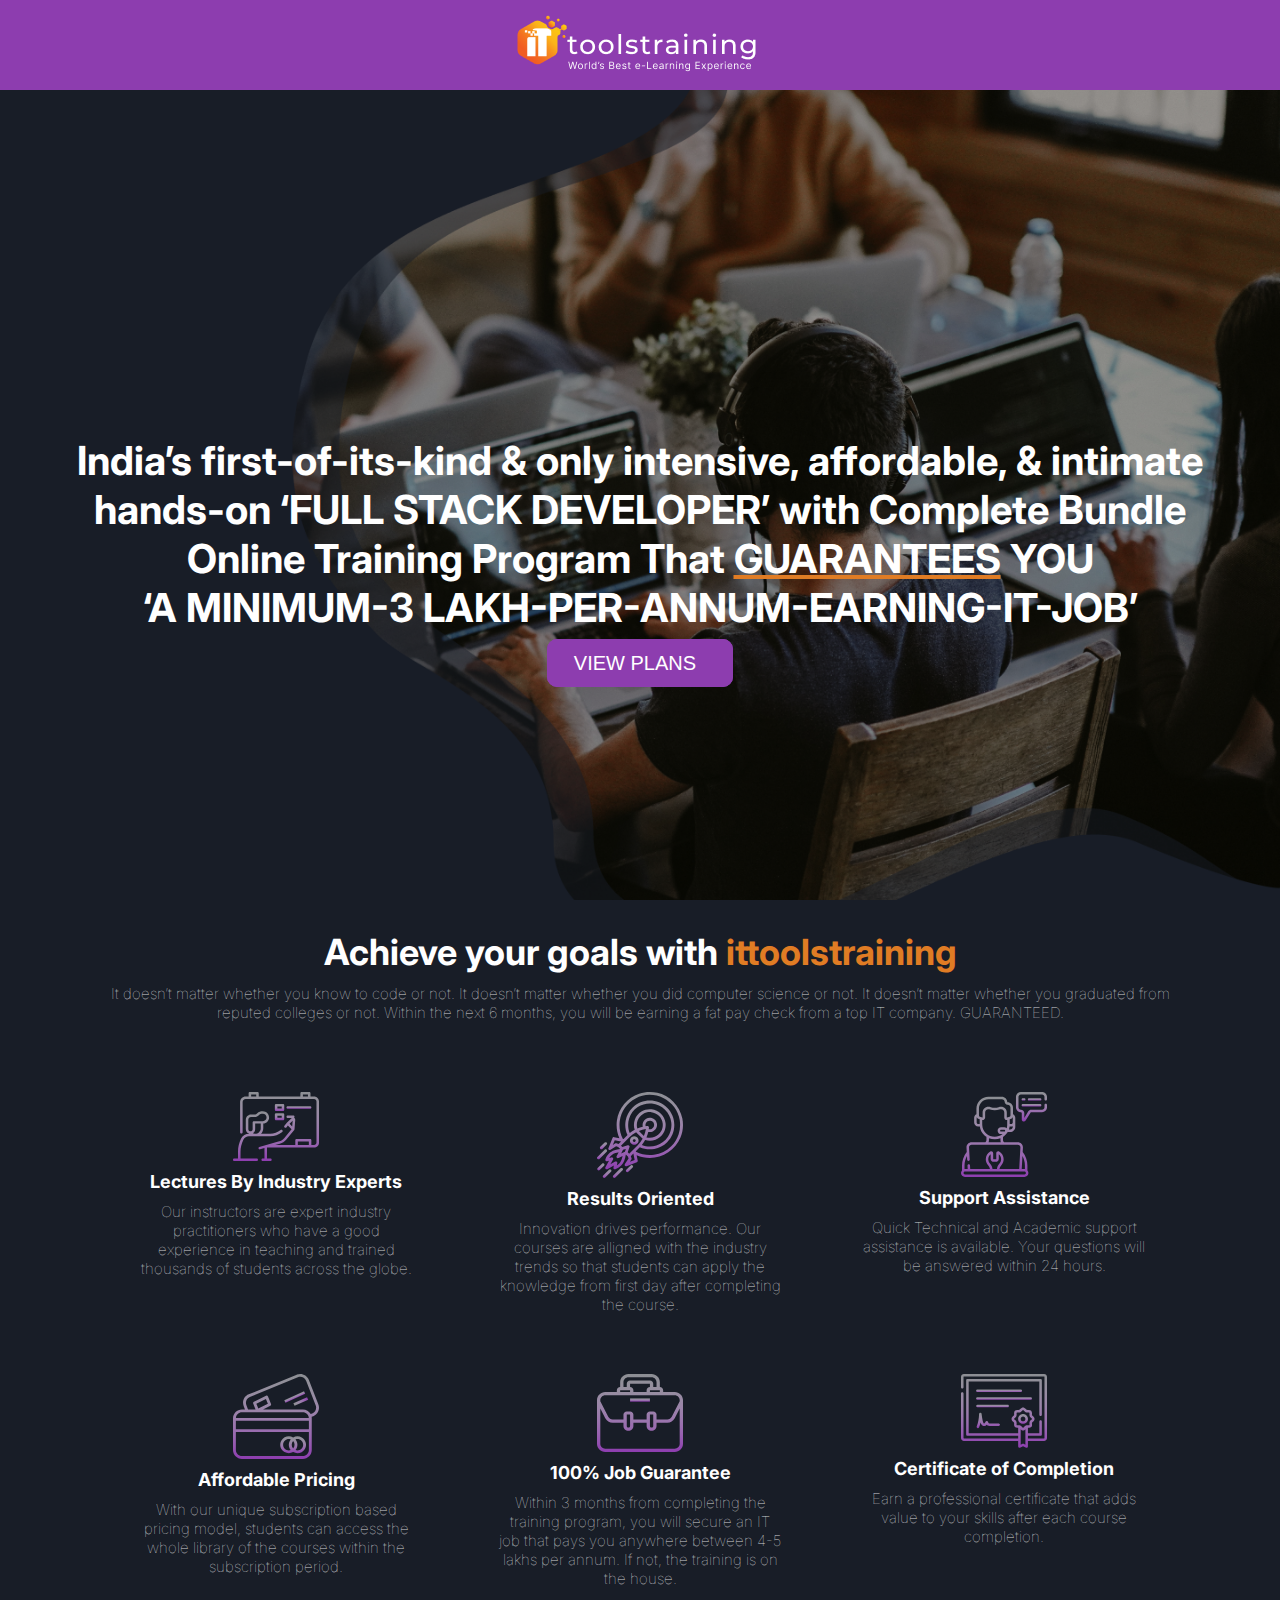
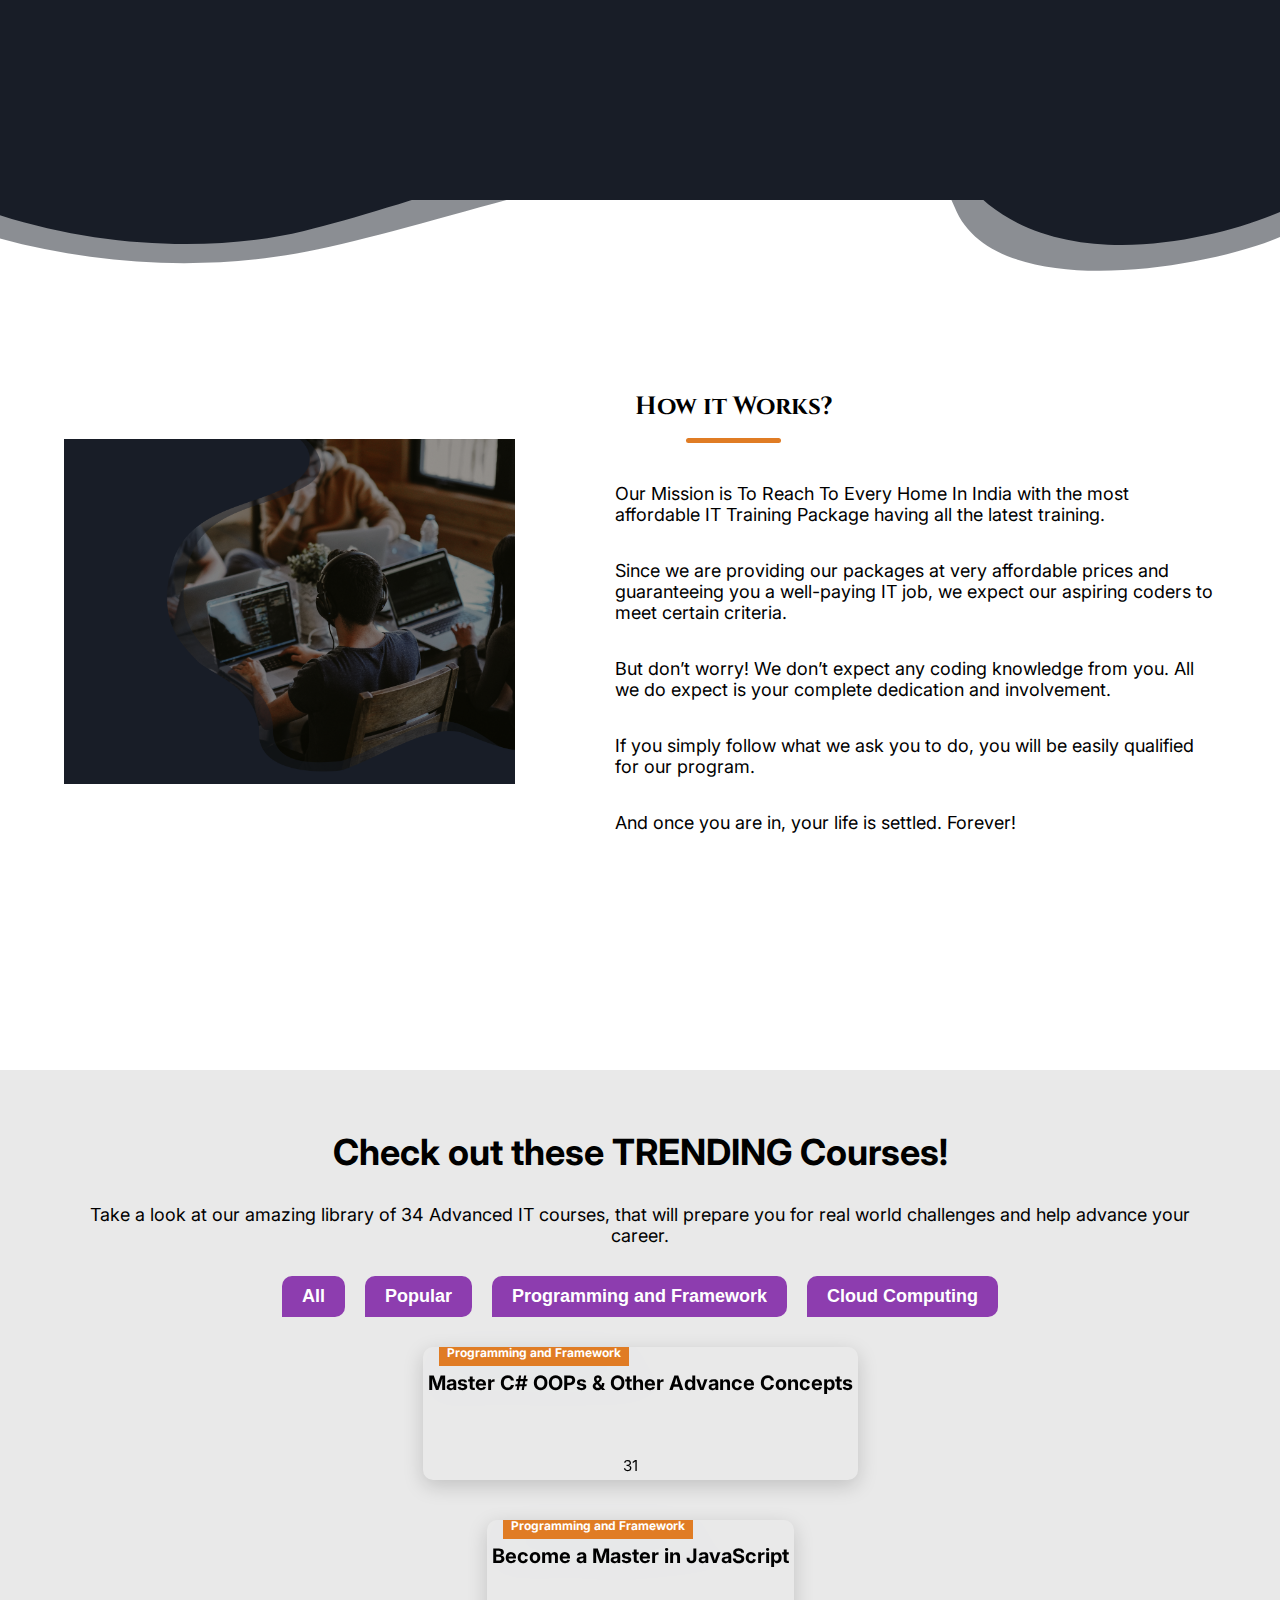
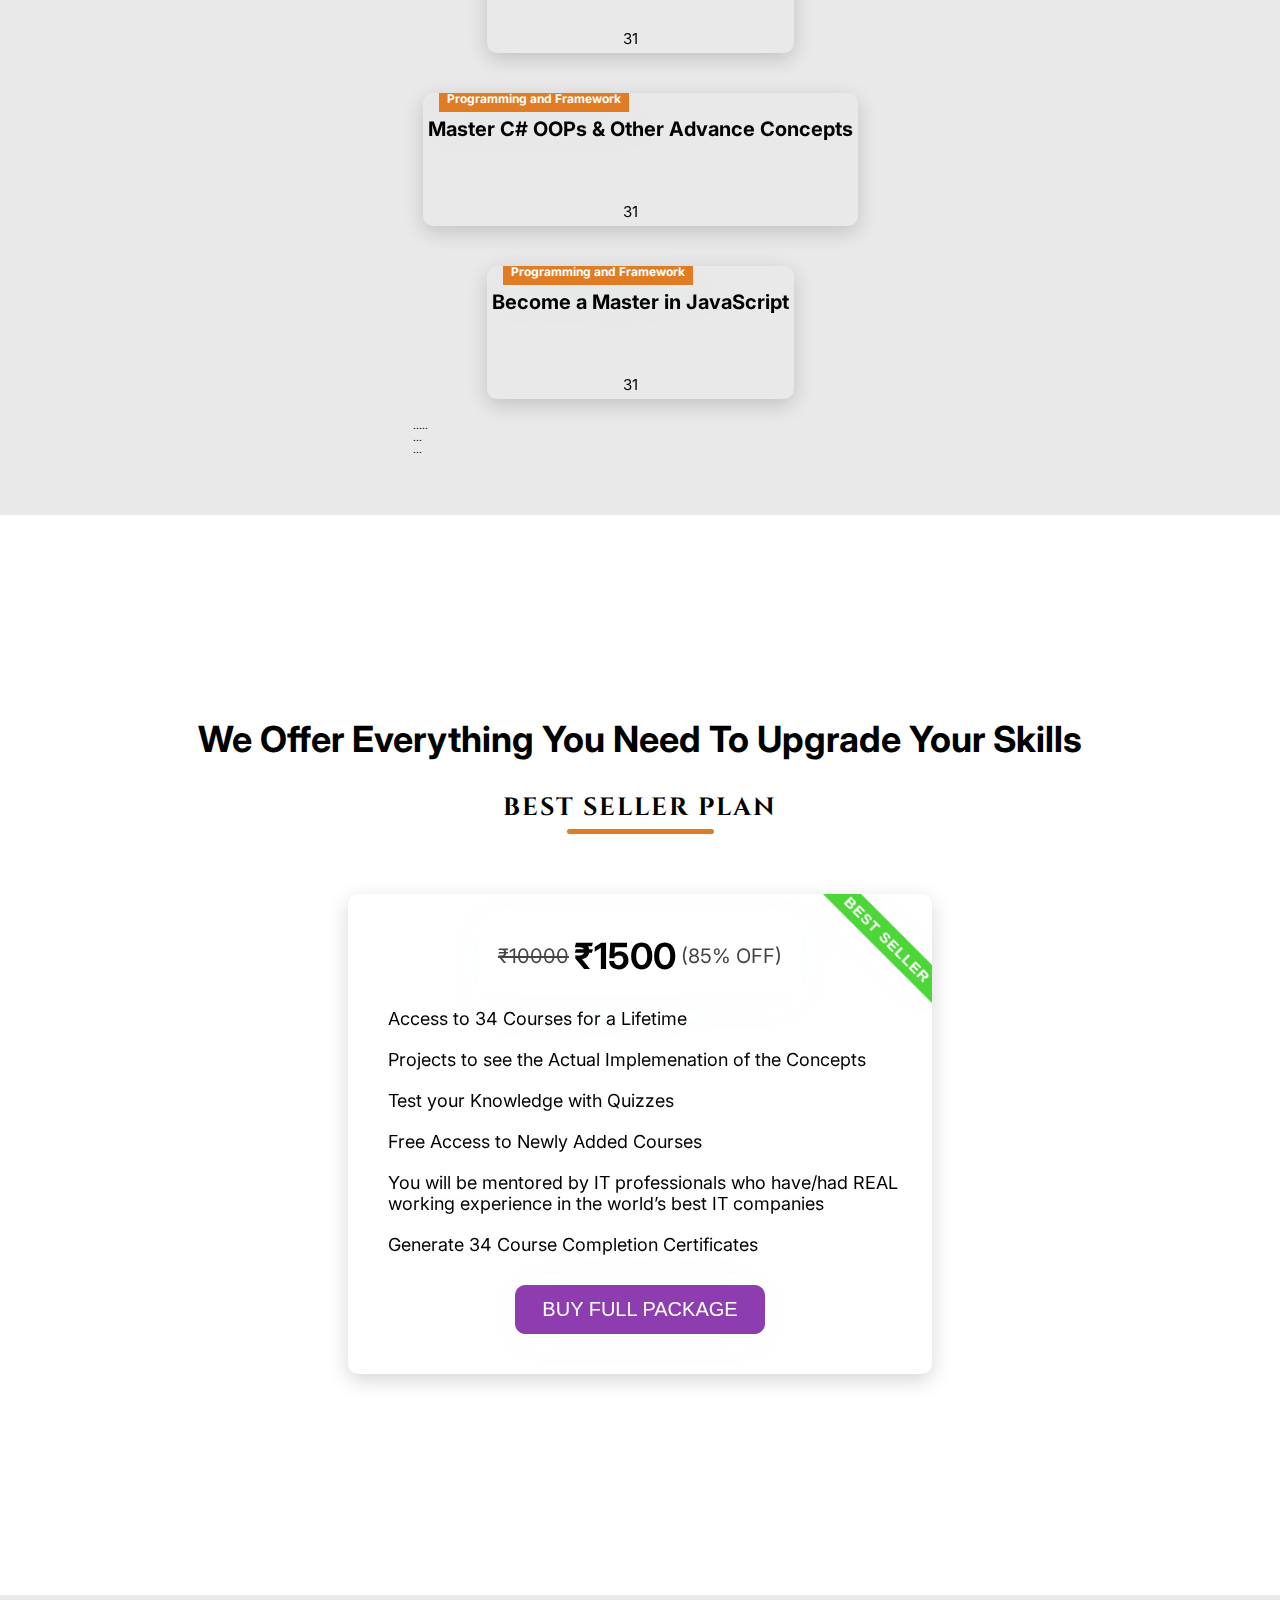
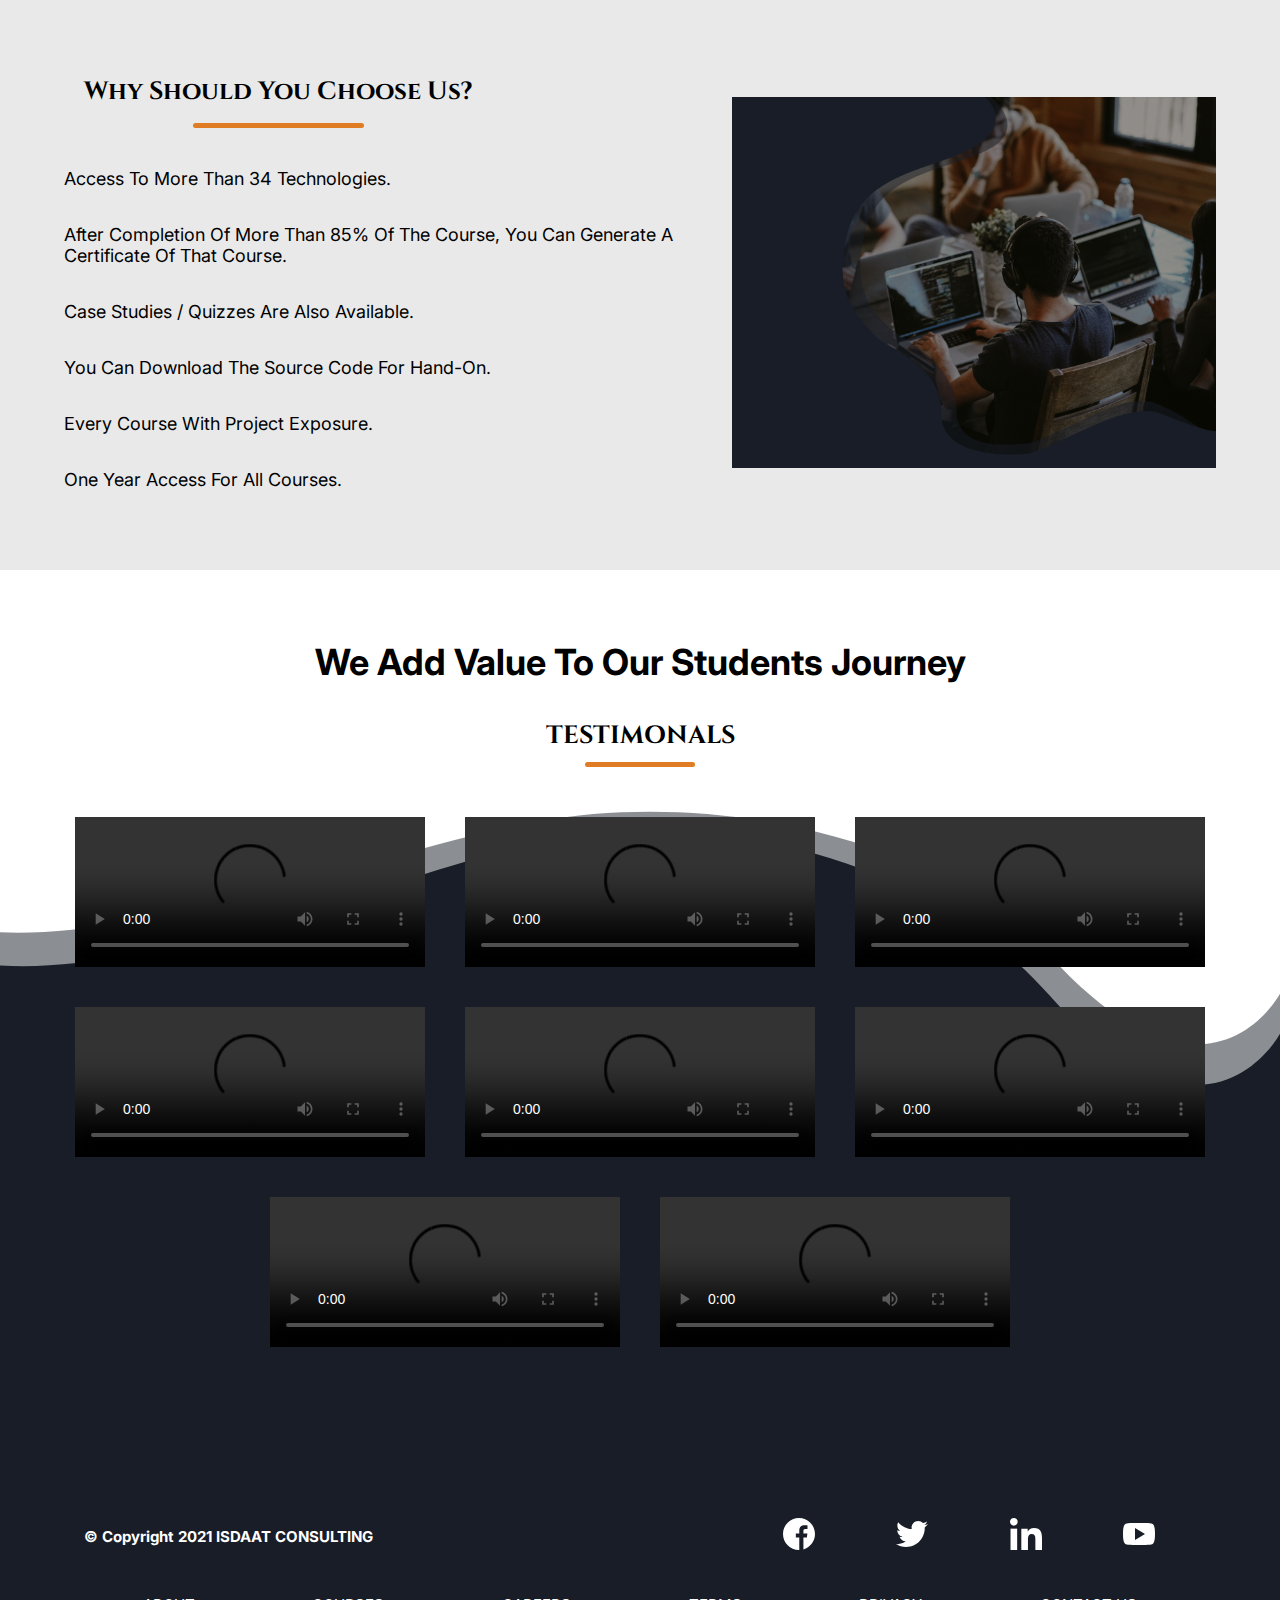
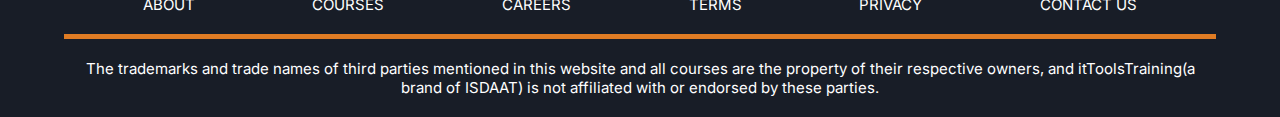
==== commit 59f3cb55: "Responsive Home Page" ====
--- a/index.html
+++ b/index.html
@@ -340,9 +340,7 @@
 
       <section class="sec">
         <div class="sec-wrapper">
-          <div class="sec-img">
-            <img src="../img/dummy.jpg" alt="" />
-          </div>
+          <img class="sec-img" src="./images/Hero-img.png" alt="" />
           <div class="secText">
             <h3>How it Works?</h3>
             <ul>
@@ -757,7 +755,7 @@
                     Certificates
                   </li>
                 </ul>
-                <button class="btn btn--primary btn--large">
+                <button class="btn btn--primary btn--large"> 
                   BUY FULL PACKAGE
                 </button>
               </div>
@@ -767,7 +765,7 @@
       </section>
 
       <!-- WHY JOIN US -->
-      <section class="sec sec1">
+      <section class=" sec1">
         <div class="sec-wrapper">
           <div class="secText">
             <h3>Why Should You Choose Us?</h3>
@@ -783,9 +781,7 @@
               <li >One Year Access For All Courses.</li>
             </ul>
           </div>
-          <div class="sec-img">
-            <img src="../img/dummy.jpg" alt="" />
-          </div>
+          <img class="sec-img" src="./images/Hero-img.png" alt="" />
         </div>
       </section>
 
--- a/style.css
+++ b/style.css
@@ -252,9 +252,8 @@
 }
 .features-ui {
   position: absolute;
-  top: 5rem;
+  top: 6rem;
   right: 0rem;
-  /* width: 100%; */
   z-index: -1;
 }
 .features-wrap {
@@ -342,14 +341,17 @@
   flex-direction: column;
   justify-content: center;
   align-items: center;
-  flex: 1 1 40rem;
+  width:100px;
+  height:auto;
+  object-fit:scale-down;
+  flex: 1 1 30rem;
 }
 .secText {
   display: flex;
   flex-direction: column;
   justify-content: space-around;
   align-items: flex-start;
-  flex: 2 1 40rem;
+  flex: 2 1 30rem;
   margin-left: 10rem;
 }
 .secText h3 {
@@ -664,7 +666,6 @@
   justify-content: space-around;
   align-items: center;
   width: 100%;
-  /* background-color: cornflowerblue; */
   padding: 2rem;
   margin: 2rem;
   box-shadow: 0 6px 20px rgba(0, 0, 0, 0.17);
@@ -734,9 +735,11 @@
   font-size: 2rem;
   color: #4dd637;
 }
-
 .hidden {
   display: none;
+}
+.modal{
+  z-index:10rem;
 }
 
 /* TESTIMONALS */
@@ -796,7 +799,8 @@
 .footer-ui {
   position: absolute;
   bottom: 0rem;
-  width: 100%;
+  right:0rem;
+  /* width: 100%; */
   z-index: -1;
 }
 .footer-wrapper {
@@ -852,64 +856,51 @@
 
 /* MEDIA QUERIES */
 @media screen and (max-width: 768px) {
-  .features {
-    background-color: var(--raisin);
-    max-height: 272vh;
+
+  .hero-text h1{
+    font-size: 3rem;
+  padding:2rem 1rem;
+  margin-top: 2rem;
   }
   .features-ui {
     width: auto;
     right: 0rem;
-    top: 100rem;
+    top: 132rem;
   }
   .features-intro h2 {
     font-size: 3.5rem;
   }
-  .about-courses {
-    margin-top: 29rem;
-  }
-  .about-courses h2 {
+  .sec h2 {
     font-size: 3.5rem;
   }
-  .courseText h3::after {
-    left: 3%;
+  .sec {
+    min-height: 80vh;
+    margin-top: 15rem;
+  }
+  .secText {
+    align-items: center;
+    margin-left: 0rem;
+  }
+  .secText ul {
+    display: flex;
+    flex-direction: column;
+    justify-content: space-around;
+    align-items: center;
+  }
+  .secText li {
+    /* font-size: 1.6rem; */
+    text-align:center
+  }
+  .sec1 .secText h3 {
+  text-align:center;
+  padding-left:0rem;
+  padding-right:0rem;
+}
+  .plan2 .ppCard {
+    max-width: 100%;
   }
   .testimonals h2 {
     font-size: 3.5rem;
-  }
-  .hero-text {
-    max-width: 25rem;
-    margin-top: 10rem;
-    margin-left: 5rem;
-  }
-
-  .hero-text > h1 {
-    font-size: 3.5rem;
-    margin-top: -100px;
-  }
-
-  .hero-text > h4 {
-    font-size: 1.5rem;
-    padding: 0rem;
-  }
-
-  .hero-btns {
-    margin-top: 32px;
-    display: flex;
-    flex-direction: column;
-    align-items: flex-start;
-    justify-content: space-between;
-    min-width: 43rem;
-  }
-
-  .hero-btns .btn {
-    margin-bottom: 2rem;
-  }
-
-  .nl-title {
-    font-size: 2rem;
-  }
-  .news-letter p {
-    font-size: 1.5rem;
   }
   .footer-text p {
     font-weight: lighter;
@@ -929,6 +920,10 @@
   }
   .social-links {
     margin-left: 1rem;
+  }
+  .social-links a img{
+    width:2rem;
+    height:auto;
   }
   .footer-ui {
     bottom: 10rem;
@@ -938,19 +933,7 @@
 }
 
 @media screen and (max-width: 960px) {
-  .hero-text {
-    max-width: 40rem;
-    margin-top: 10rem;
-    margin-left: 10rem;
-  }
-
-  .hero-text > h1 {
-    font-size: 4.5rem;
-    margin-top: -150px;
-  }
-
-  .hero-text > h4 {
-    font-size: 1.8rem;
-    padding: 1.5rem 0rem;
-  }
-}
+  .plan2 .ppCard {
+    max-width: 100%;
+  }
+}
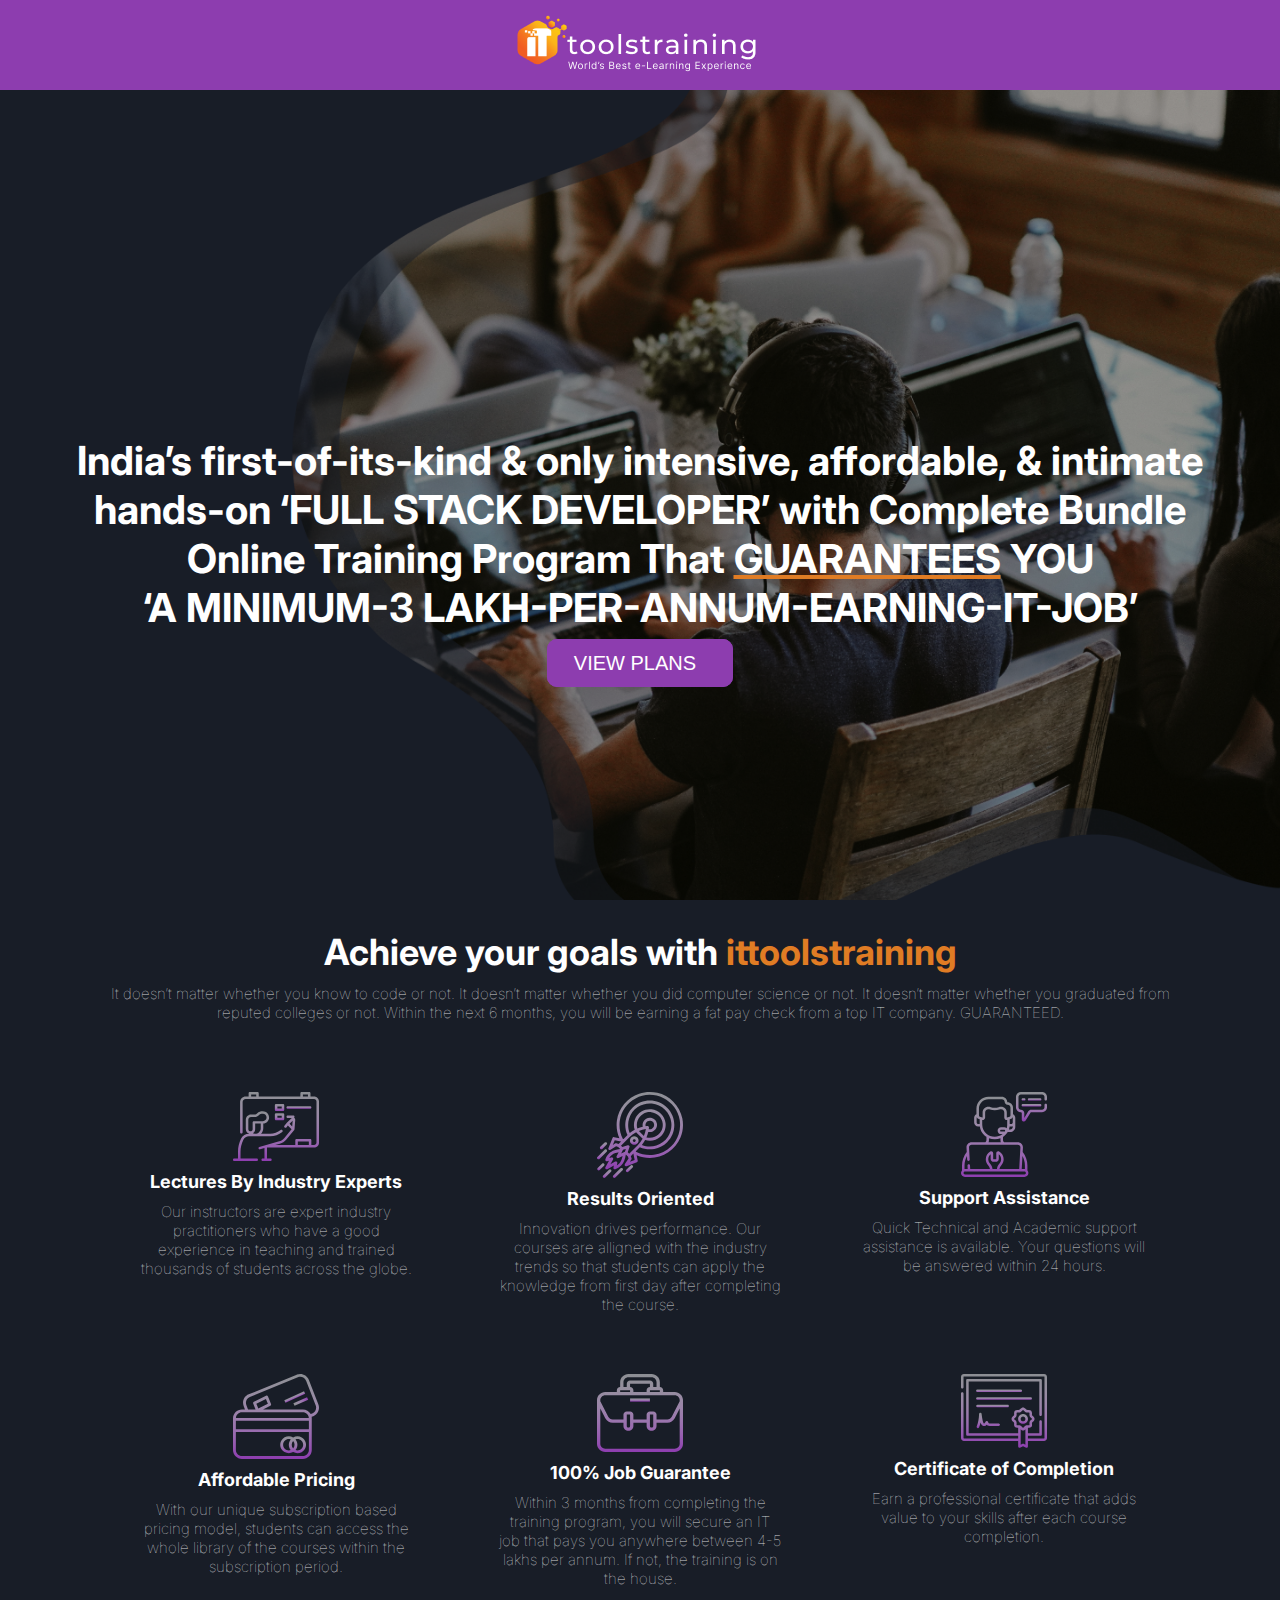
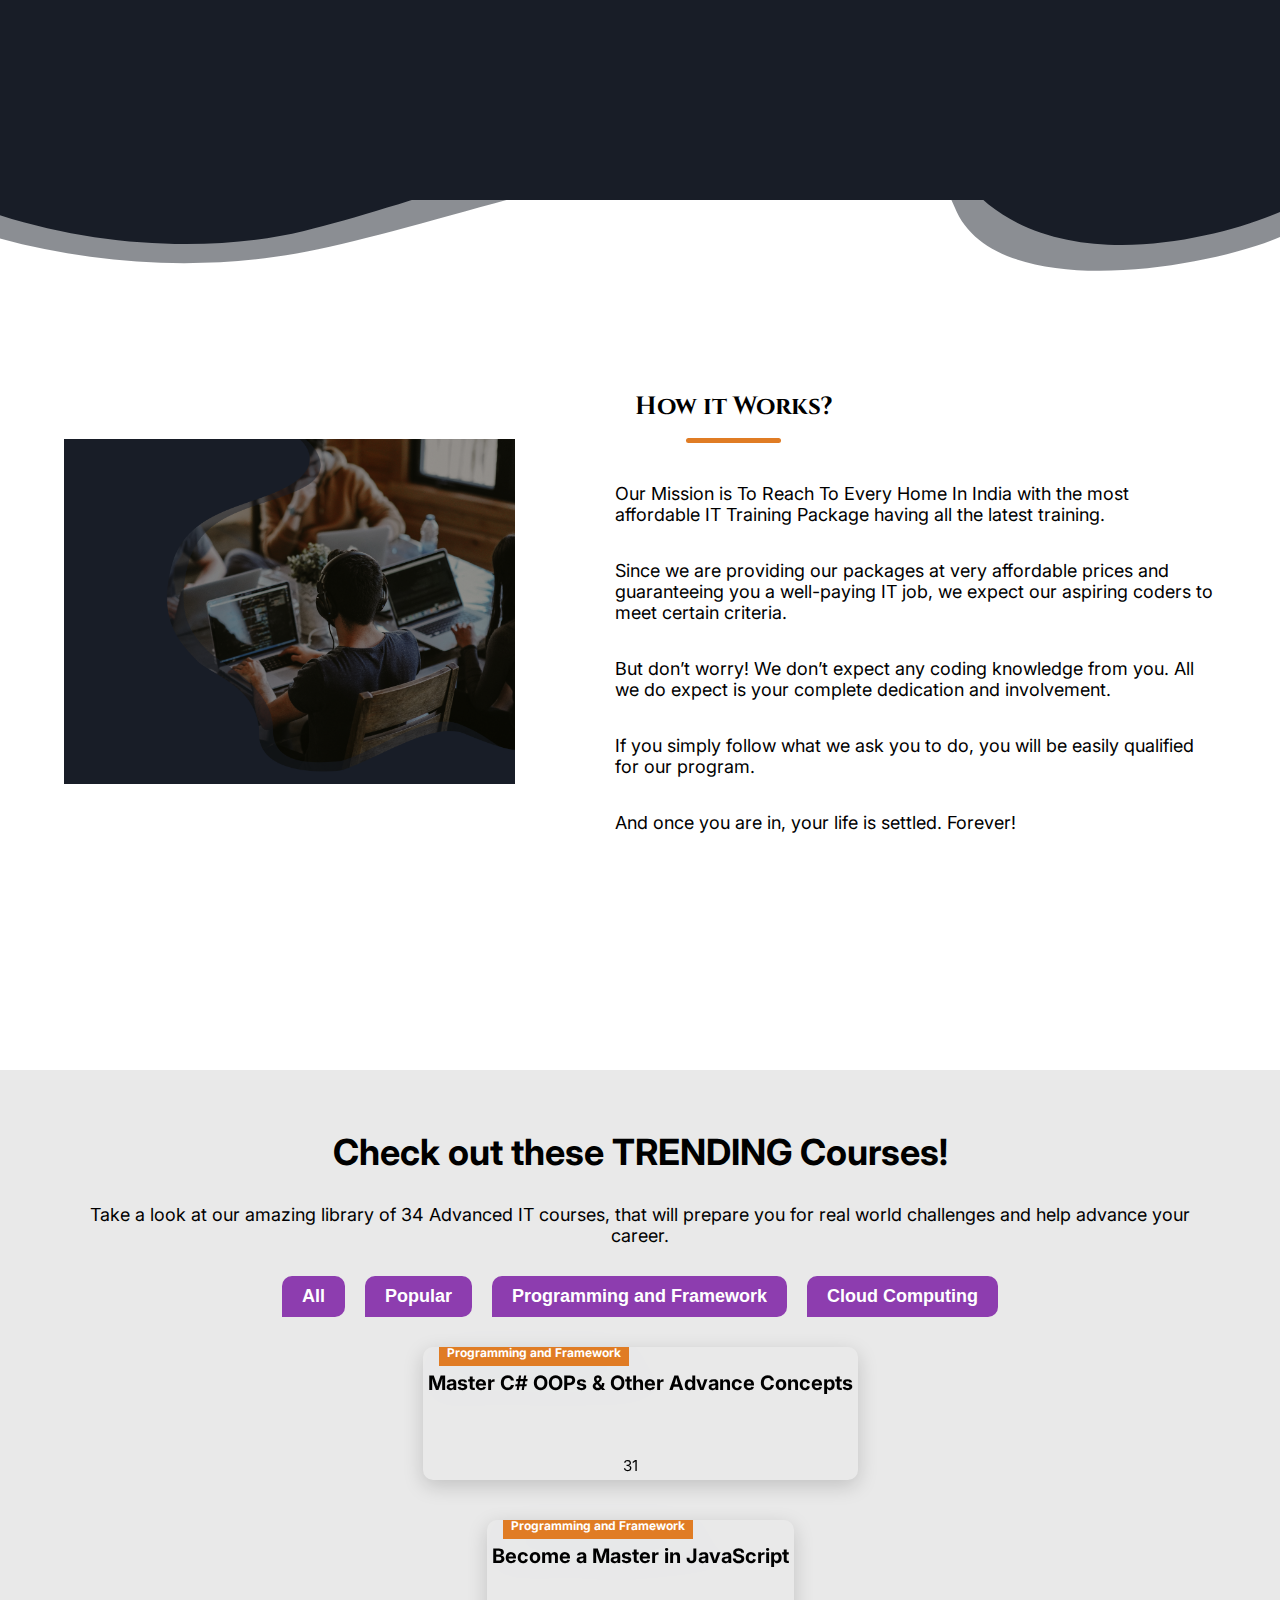
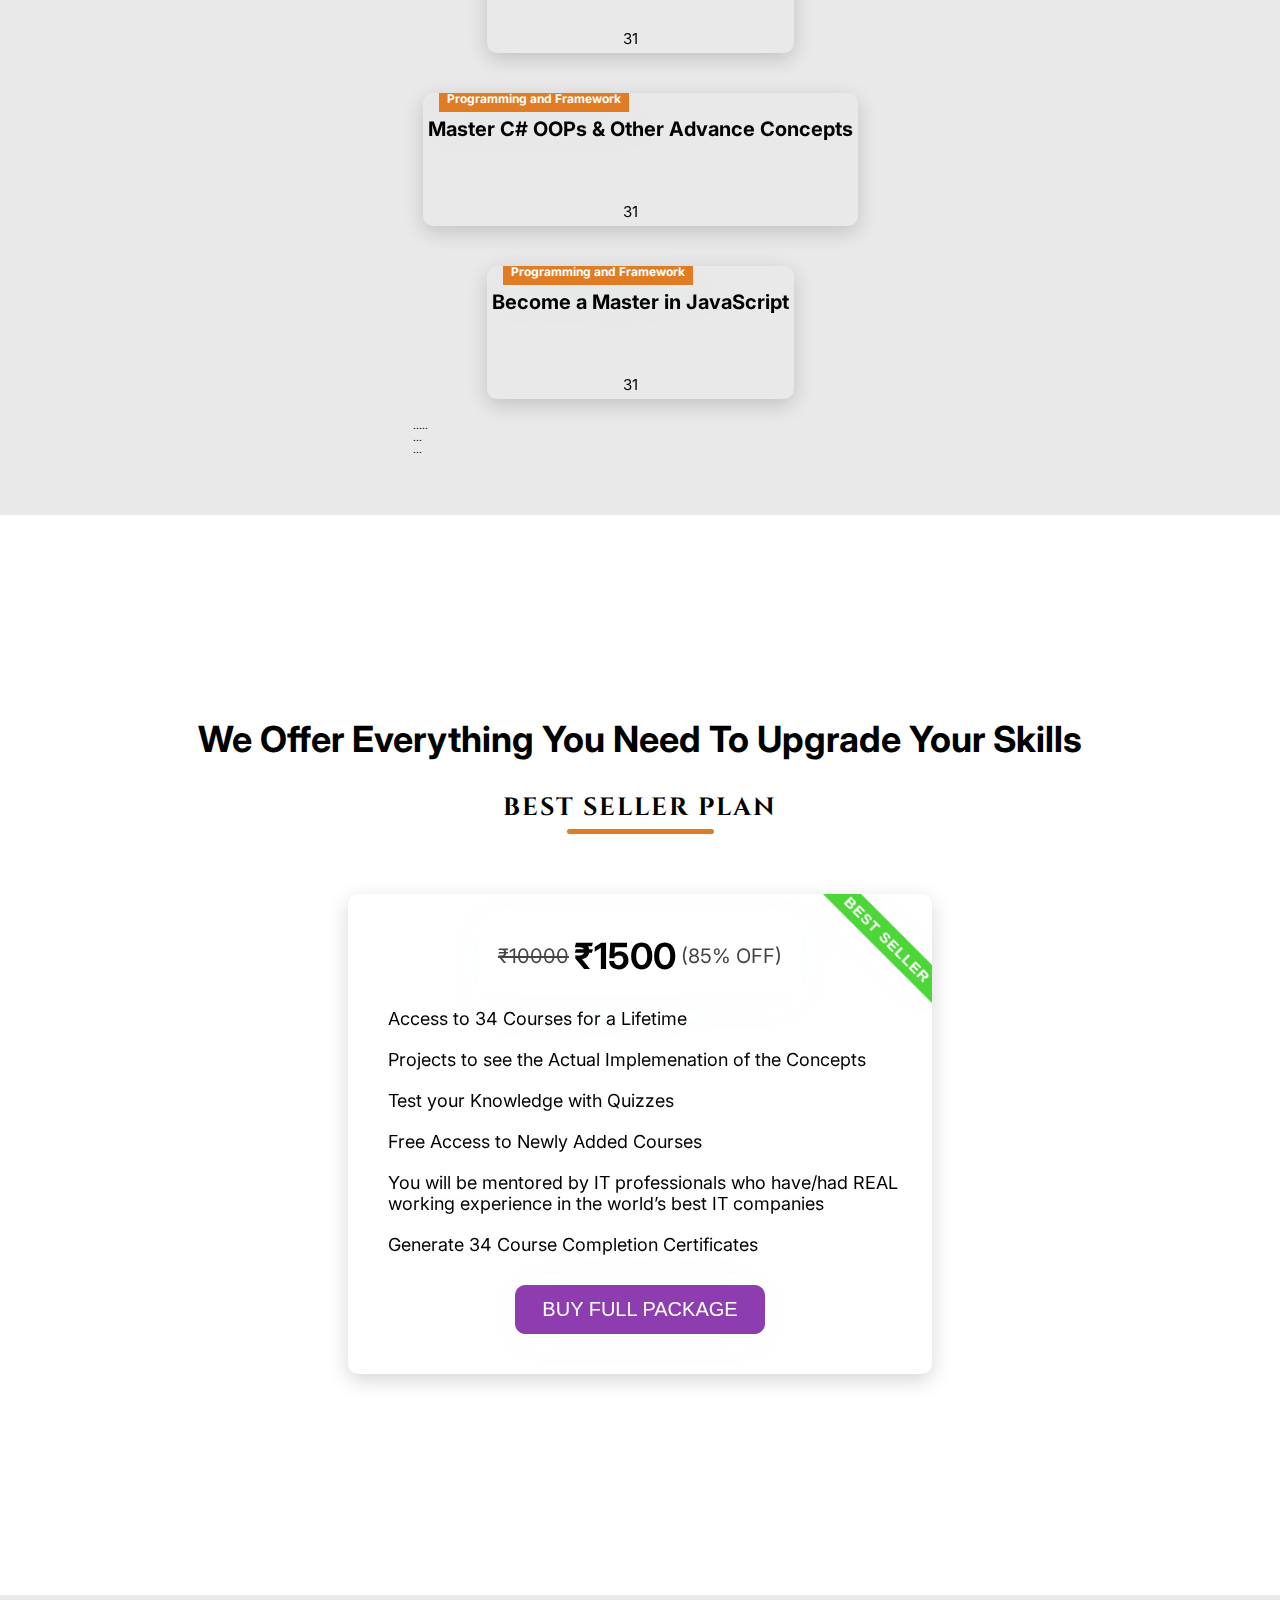
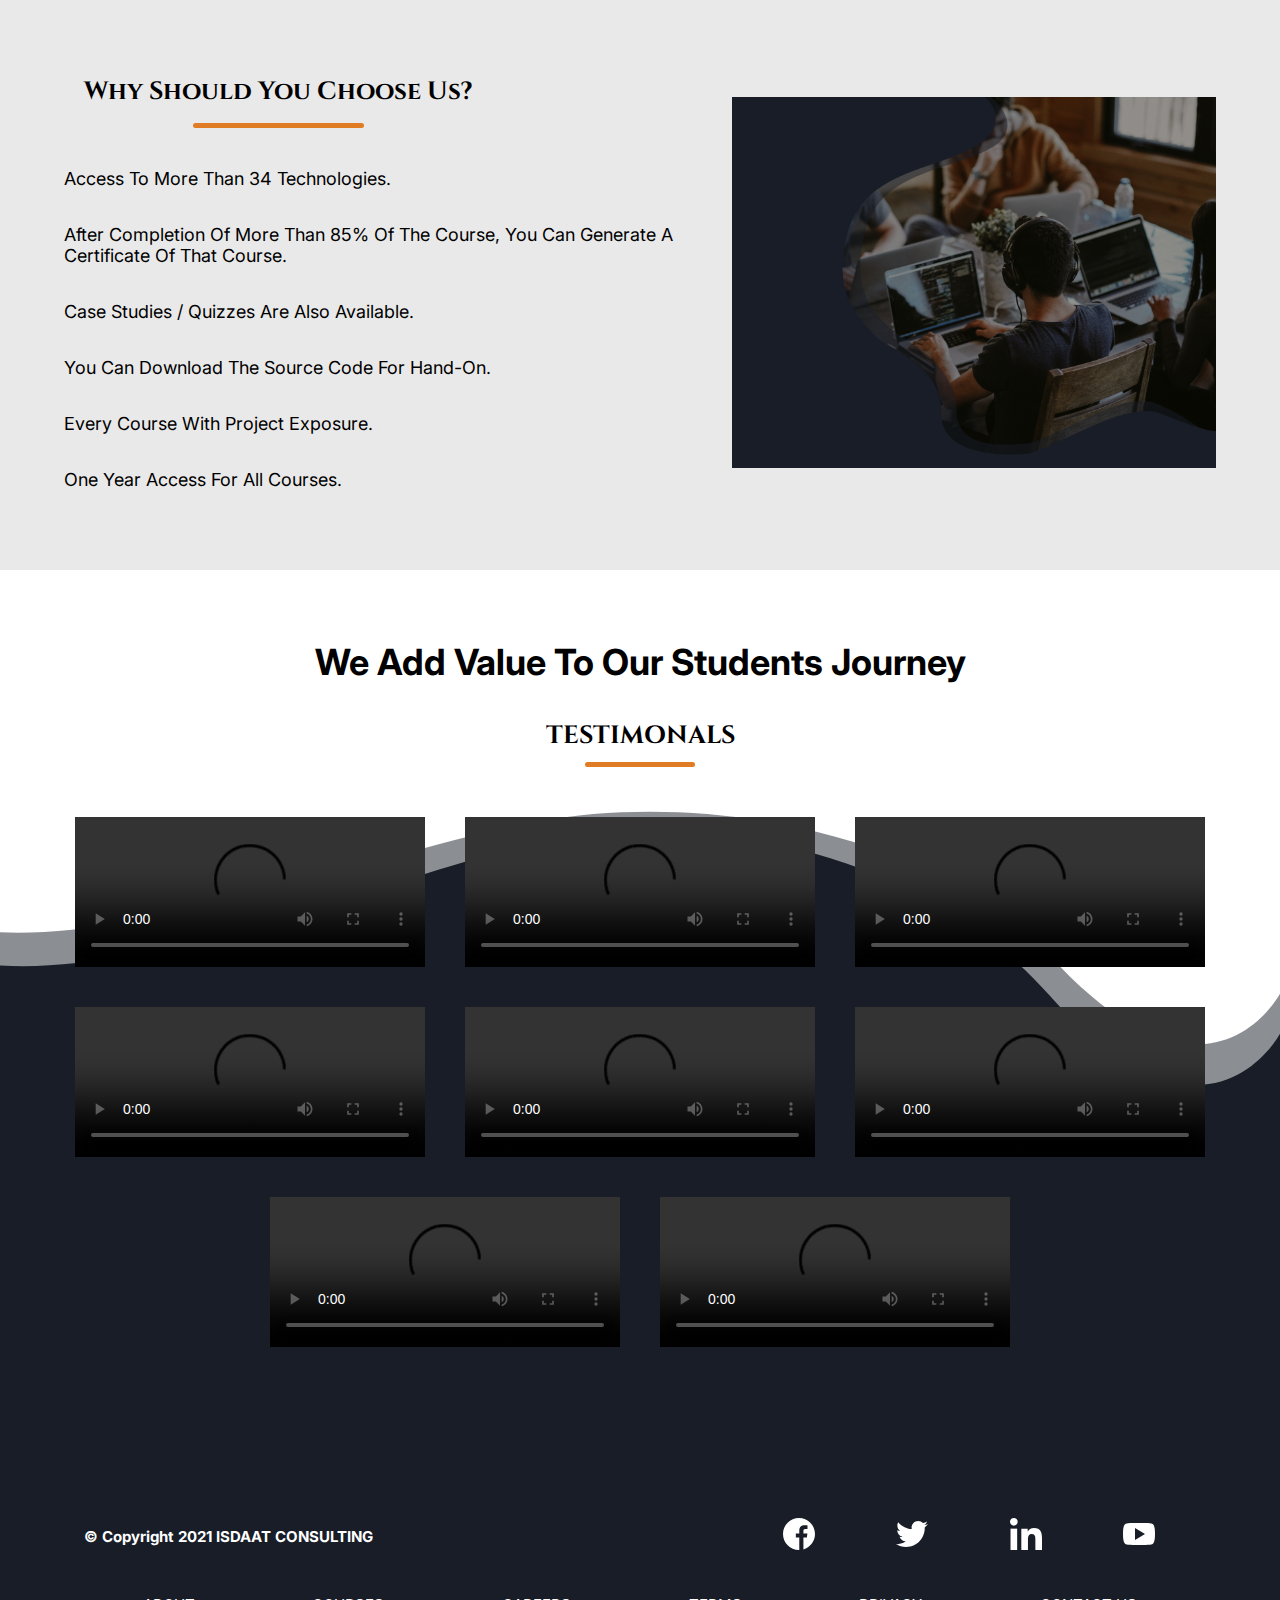
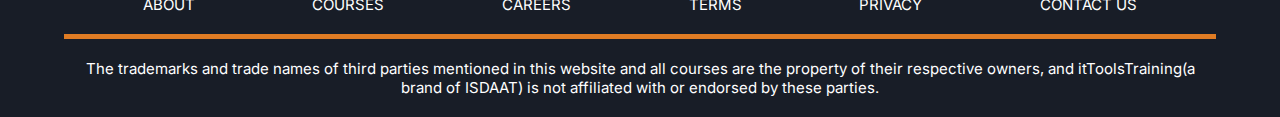
==== commit c7fc880a: "another change" ====
--- a/index.html
+++ b/index.html
@@ -844,25 +844,6 @@
 
     <!-- FOOTER -->
     <footer>
-      <div class="footer-ui">
-        <svg
-          width="1726"
-          height="911"
-          viewBox="0 0 1726 911"
-          fill="none"
-          xmlns="http://www.w3.org/2000/svg"
-        >
-          <path
-            d="M1726 189.768V870.768L0 870.768V33.7679C76.1118 1.26794 287.067 -33.7321 325.423 63.7679C386.814 219.824 800.672 49.7679 983.46 17.2679C1174.63 -16.7229 1395.54 41.7489 1495.87 151.768C1633.11 302.268 1707.02 222.435 1726 189.768Z"
-            fill="#181D27"
-            fill-opacity="0.5"
-          />
-          <path
-            d="M1726 229.768V910.768L0 910.768V58.7679C76.1118 26.2679 249.671 -11.4321 325.423 103.768C420.113 247.768 786.141 86.1289 976 39.7679C1115.5 5.70398 1354 31.7679 1495.87 191.768C1630.99 344.168 1707.02 262.435 1726 229.768Z"
-            fill="#181D27"
-          />
-        </svg>
-      </div>
       <div class="footer-wrapper">
         <div class="footer-top">
           <h6>&copy; Copyright 2021 <span>ISDAAT CONSULTING</span></h6>
@@ -906,6 +887,25 @@
           </p>
         </div>
       </div>
+      <div class="footer-ui">
+        <svg
+          width="1726"
+          height="911"
+          viewBox="0 0 1726 911"
+          fill="none"
+          xmlns="http://www.w3.org/2000/svg"
+        >
+          <path
+            d="M1726 189.768V870.768L0 870.768V33.7679C76.1118 1.26794 287.067 -33.7321 325.423 63.7679C386.814 219.824 800.672 49.7679 983.46 17.2679C1174.63 -16.7229 1395.54 41.7489 1495.87 151.768C1633.11 302.268 1707.02 222.435 1726 189.768Z"
+            fill="#181D27"
+            fill-opacity="0.5"
+          />
+          <path
+            d="M1726 229.768V910.768L0 910.768V58.7679C76.1118 26.2679 249.671 -11.4321 325.423 103.768C420.113 247.768 786.141 86.1289 976 39.7679C1115.5 5.70398 1354 31.7679 1495.87 191.768C1630.99 344.168 1707.02 262.435 1726 229.768Z"
+            fill="#181D27"
+          />
+        </svg>
+      </div>
     </footer>
 
     <!-- BOOTSTRAP JS LINKS -->
--- a/style.css
+++ b/style.css
@@ -800,7 +800,6 @@
   position: absolute;
   bottom: 0rem;
   right:0rem;
-  /* width: 100%; */
   z-index: -1;
 }
 .footer-wrapper {
@@ -840,8 +839,6 @@
   align-items: center;
   padding: 2rem;
   color: #fff;
-  /* border-top: 0.5rem solid var(--orange);
-  padding: 2rem; */
 }
 
 .footer-nav li {
@@ -863,7 +860,6 @@
   margin-top: 2rem;
   }
   .features-ui {
-    width: auto;
     right: 0rem;
     top: 132rem;
   }
@@ -888,7 +884,6 @@
     align-items: center;
   }
   .secText li {
-    /* font-size: 1.6rem; */
     text-align:center
   }
   .sec1 .secText h3 {
@@ -925,11 +920,6 @@
     width:2rem;
     height:auto;
   }
-  .footer-ui {
-    bottom: 10rem;
-    width: 100%;
-    z-index: -1;
-  }
 }
 
 @media screen and (max-width: 960px) {
